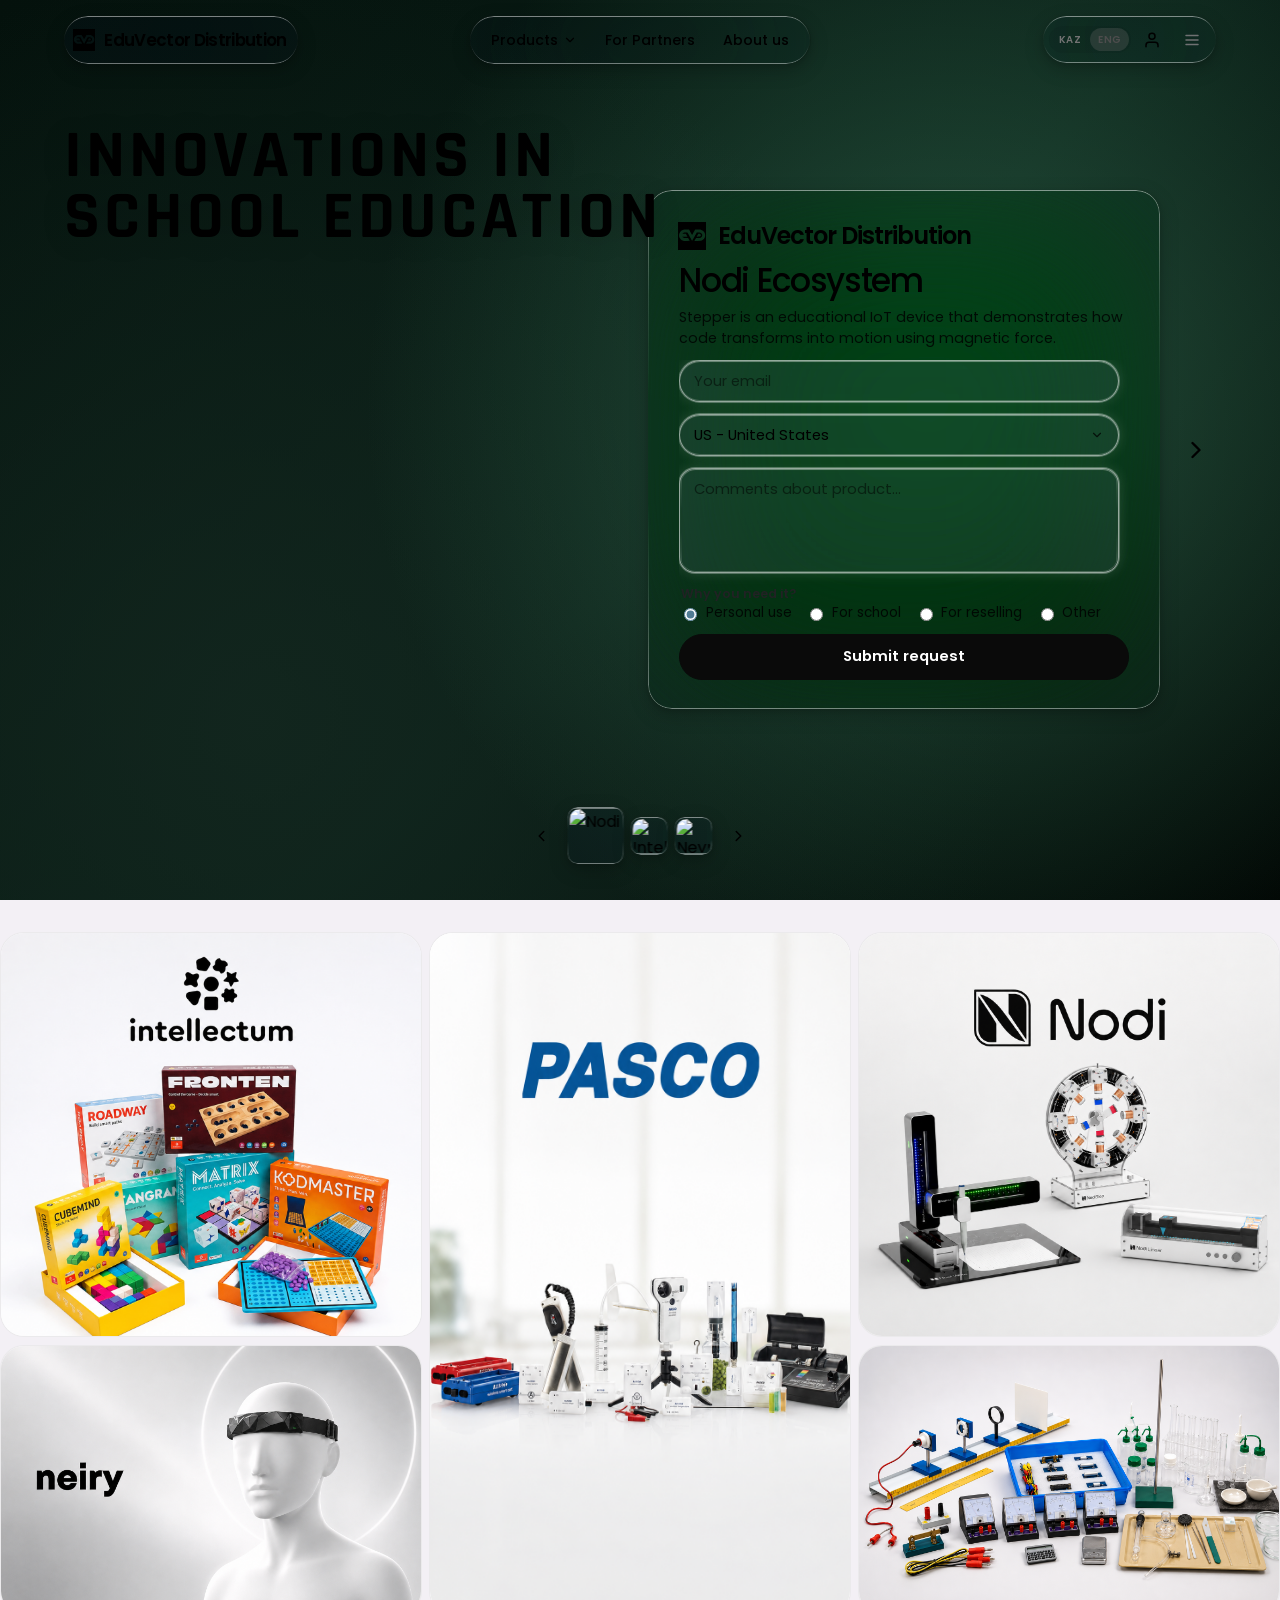
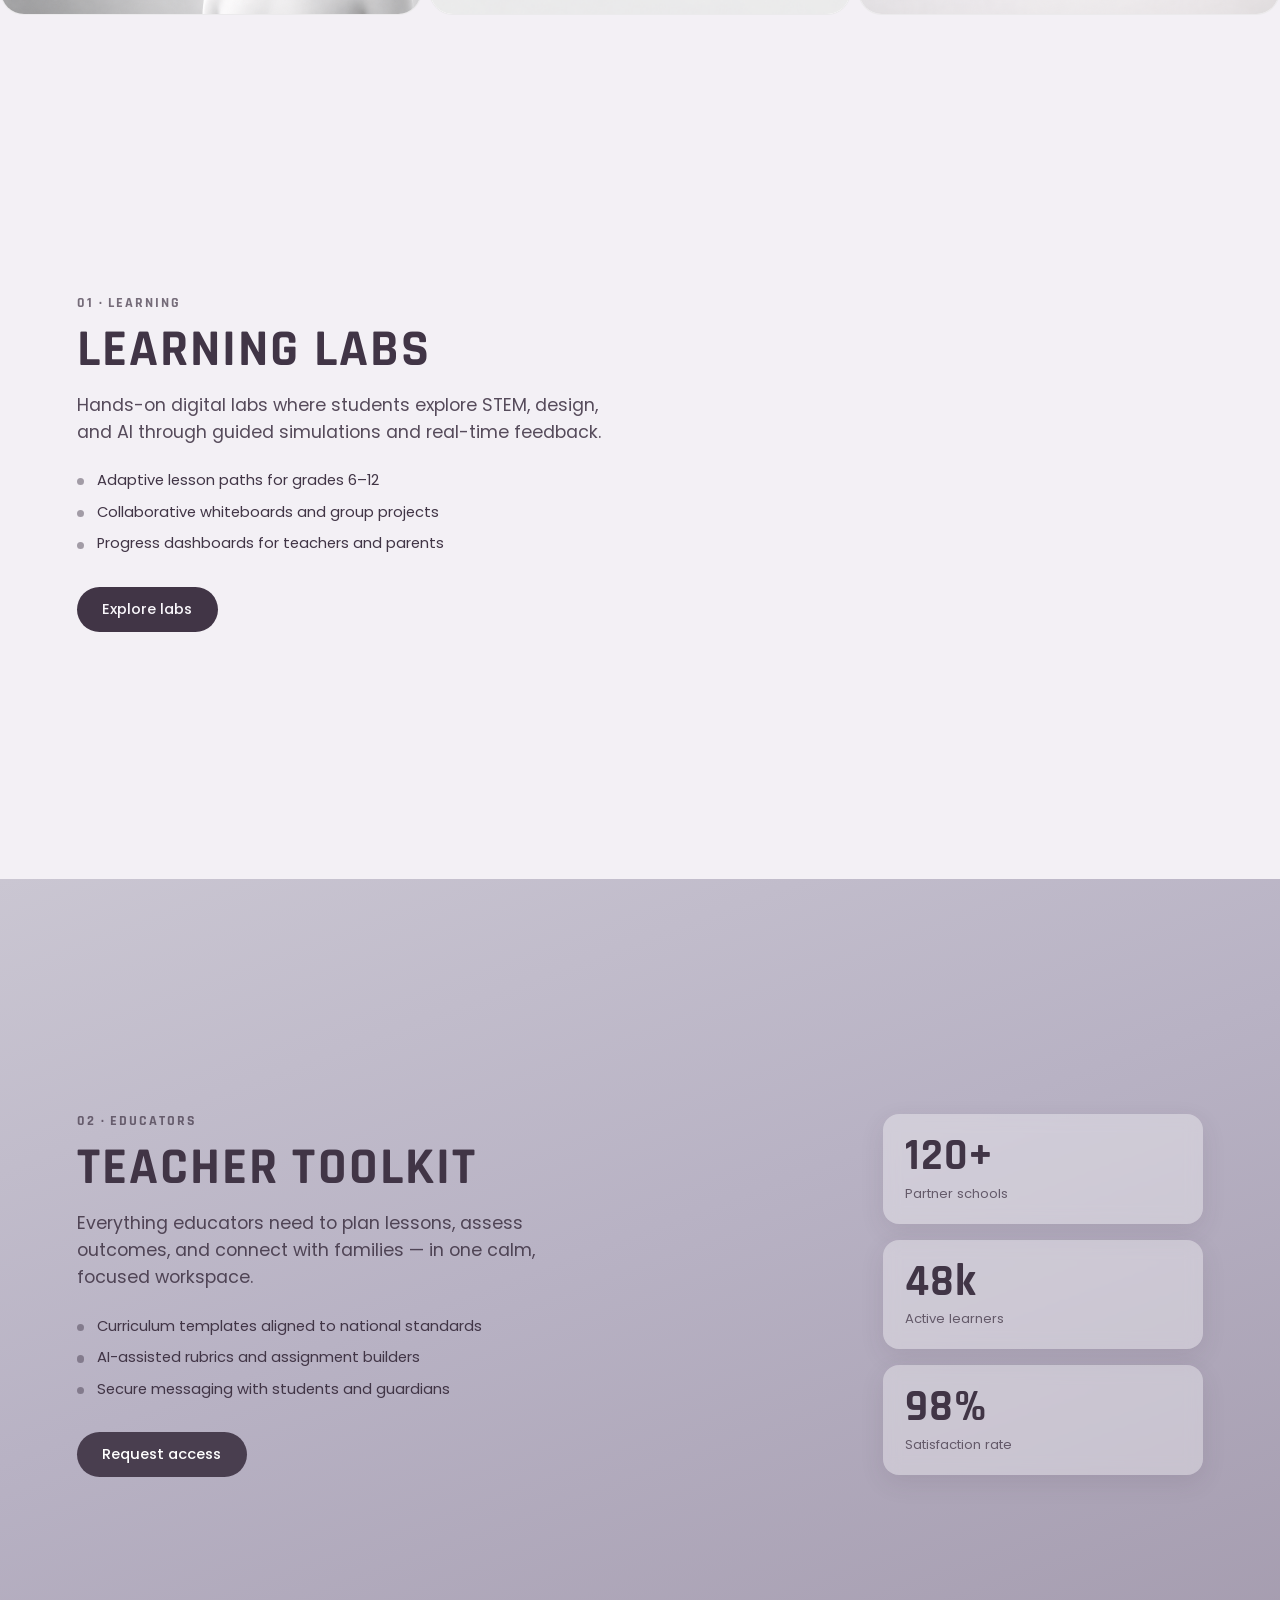
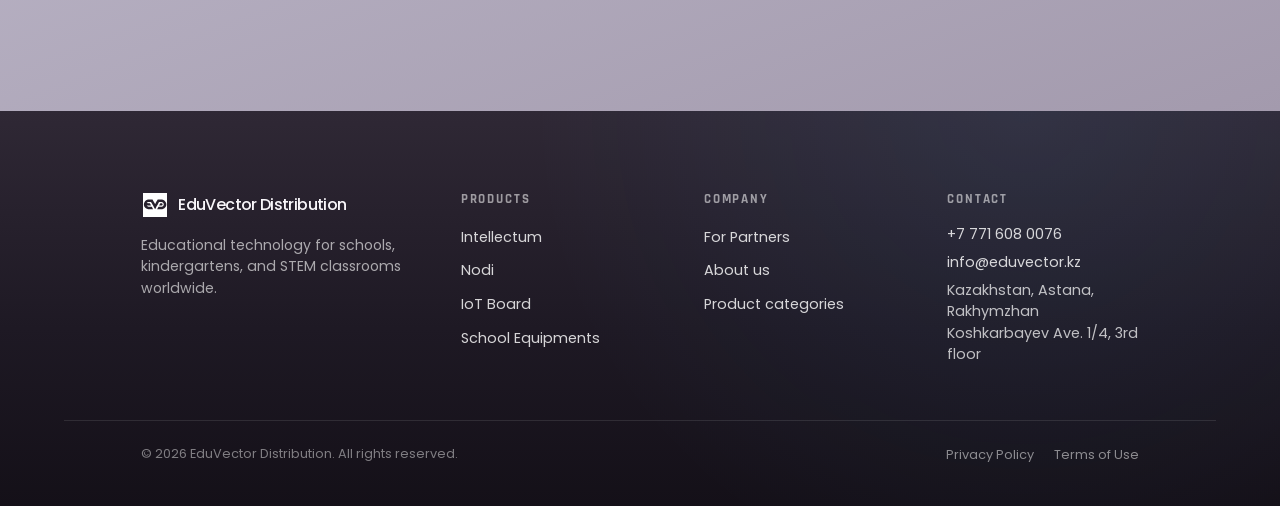
==== index.html @ 9e6fa146 "Enhance EduVector site with footer and favicon updates, replace SVG logos with images, and update vi" ====
﻿<!DOCTYPE html>
<html lang="en">
  <head>
    <meta charset="UTF-8" />
    <meta name="viewport" content="width=device-width, initial-scale=1.0" />
    <title>IntellectumUS</title>
    <link rel="icon" href="assets/icon/eduvector_favicon.svg" type="image/svg+xml" />
    <link rel="preconnect" href="https://fonts.googleapis.com" />
    <link rel="preconnect" href="https://fonts.gstatic.com" crossorigin />
    <link
      href="https://fonts.googleapis.com/css2?family=Poppins:ital,wght@0,400;0,500;0,600;1,500&family=Rajdhani:wght@600;700&family=Source+Serif+4:ital,wght@1,400;1,500&display=swap"
      rel="stylesheet"
    />
    <link rel="stylesheet" href="styles.css" />
  </head>
  <body class="bloom-page">
    <div class="site-chrome" data-nav-merge="auto">
      <a class="site-brand liquid-glass brand" href="index.html" aria-label="EduVector — Home">
        <span class="brand-mark" aria-hidden="true">
          <img src="assets/icon/eduvector.svg" alt="" />
        </span>
        <span class="brand-text">EduVector Distribution</span>
      </a>
      <nav class="site-nav liquid-glass" aria-label="Site">
        <ul class="site-nav__list">
          <li class="site-nav__item site-nav__item--has-menu">
            <button
              class="site-nav__link site-nav__toggle"
              type="button"
              aria-expanded="false"
              aria-haspopup="true"
              data-scroll-to="bento-showcase"
            >
              <span data-i18n="nav.products">Products</span>
              <svg class="site-nav__caret" viewBox="0 0 24 24" fill="none" stroke="currentColor" stroke-width="2" stroke-linecap="round" stroke-linejoin="round" aria-hidden="true">
                <polyline points="6 9 12 15 18 9" />
              </svg>
            </button>
            <ul class="site-nav__dropdown liquid-glass">
              <li><a href="#" data-i18n="nav.intellectum">Intellectum</a></li>
              <li><a href="#" data-i18n="nav.nodi">Nodi</a></li>
              <li><a href="#" data-i18n="nav.iot">IoT Board</a></li>
              <li><a href="#" data-i18n="nav.equipment">School Equipments</a></li>
            </ul>
          </li>
          <li><a class="site-nav__link" href="partners.html" data-i18n="nav.partners">For Partners</a></li>
          <li><a class="site-nav__link" href="about.html" data-i18n="nav.about">About us</a></li>
        </ul>
      </nav>
    </div>

    <div class="hero-stage">
      <div class="bg-fallback" aria-hidden="true"></div>
      <video
        class="bg-video is-active"
        autoplay
        muted
        playsinline
        preload="auto"
        disablepictureinpicture
        disableremoteplayback
        controlslist="nodownload nofullscreen noremoteplayback"
        src="assets/video/nodi-in.mp4"
        aria-hidden="true"
      ></video>
      <video
        class="bg-video"
        muted
        playsinline
        preload="auto"
        disablepictureinpicture
        disableremoteplayback
        controlslist="nodownload nofullscreen noremoteplayback"
        aria-hidden="true"
      ></video>
      <canvas class="bg-canvas" aria-hidden="true"></canvas>
      <div class="hero-stage__overlay" aria-hidden="true"></div>

      <div class="site-actions liquid-glass">
        <div class="site-lang" role="group" data-i18n-aria-label="lang.group" aria-label="Language">
          <button type="button" class="site-lang__btn" data-lang="kaz" aria-pressed="false">KAZ</button>
          <button type="button" class="site-lang__btn" data-lang="eng" aria-pressed="false">ENG</button>
        </div>
        <a class="site-actions__btn" href="#" aria-label="Account">
          <svg viewBox="0 0 24 24" fill="none" stroke="currentColor" stroke-width="2" stroke-linecap="round" stroke-linejoin="round" aria-hidden="true">
            <path d="M20 21v-2a4 4 0 0 0-4-4H8a4 4 0 0 0-4 4v2" />
            <circle cx="12" cy="7" r="4" />
          </svg>
        </a>
        <div class="nav-menu-wrap">
          <button
            class="site-actions__btn menu-pill"
            type="button"
            aria-expanded="false"
            aria-controls="nav-menu"
            aria-label="Menu"
          >
            <svg viewBox="0 0 24 24" fill="none" stroke="currentColor" stroke-width="2" stroke-linecap="round" stroke-linejoin="round" aria-hidden="true">
              <line x1="4" x2="20" y1="6" y2="6" />
              <line x1="4" x2="20" y1="12" y2="12" />
              <line x1="4" x2="20" y1="18" y2="18" />
            </svg>
          </button>
          <div class="nav-menu liquid-glass" id="nav-menu" hidden>
            <button class="cta liquid-glass-strong nav-menu__cta" type="button">
              <span data-i18n="menu.explore">Explore Now</span>
              <span class="dl-circle" aria-hidden="true">
                <svg viewBox="0 0 24 24" fill="none" stroke="currentColor" stroke-width="2" stroke-linecap="round" stroke-linejoin="round" aria-hidden="true">
                  <path d="M21 15v4a2 2 0 0 1-2 2H5a2 2 0 0 1-2-2v-4" />
                  <polyline points="7 10 12 15 17 10" />
                  <line x1="12" x2="12" y1="15" y2="3" />
                </svg>
              </span>
            </button>
            <div class="nav-menu__tuner" role="group" aria-label="Настройки панели в меню">
              <div class="glass-tuner__control">
                <label class="glass-tuner__label" for="settings-preset">Набор параметров</label>
                <select class="glass-tuner__select" id="settings-preset" aria-label="Набор параметров"></select>
              </div>
              <div class="glass-tuner__control">
                <label class="glass-tuner__label" for="left-glass-blur">Размытие стекла</label>
                <div class="glass-tuner__row">
                  <input
                    class="glass-tuner__range"
                    type="range"
                    id="left-glass-blur"
                    min="0"
                    max="50"
                    step="1"
                    value="50"
                  />
                  <output class="glass-tuner__value" id="left-glass-blur-value" for="left-glass-blur">50 px</output>
                </div>
              </div>
              <div class="glass-tuner__control">
                <label class="glass-tuner__label" for="left-glass-shadow">Тень панели</label>
                <div class="glass-tuner__row">
                  <input
                    class="glass-tuner__range"
                    type="range"
                    id="left-glass-shadow"
                    min="0"
                    max="60"
                    step="1"
                    value="15"
                  />
                  <output class="glass-tuner__value" id="left-glass-shadow-value" for="left-glass-shadow">15</output>
                </div>
              </div>
            </div>
            <div class="glass-tuner liquid-glass" role="group" aria-label="Настройка левой панели">
              <div class="glass-tuner__control">
                <label class="glass-tuner__label" for="video-overlay-strength">Затемнение видео</label>
                <div class="glass-tuner__row">
                  <input
                    class="glass-tuner__range"
                    type="range"
                    id="video-overlay-strength"
                    min="0"
                    max="100"
                    step="1"
                    value="0"
                  />
                  <output class="glass-tuner__value" id="video-overlay-strength-value" for="video-overlay-strength">0%</output>
                </div>
              </div>
              <div class="glass-tuner__control">
                <label class="glass-tuner__label" for="panel-dim-strength">Затемнение блока</label>
                <div class="glass-tuner__row">
                  <input
                    class="glass-tuner__range"
                    type="range"
                    id="panel-dim-strength"
                    min="0"
                    max="100"
                    step="1"
                    value="10"
                  />
                  <output class="glass-tuner__value" id="panel-dim-strength-value" for="panel-dim-strength">10%</output>
                </div>
              </div>
              <div class="glass-tuner__control">
                <label class="glass-tuner__label" for="lead-field-opacity">Прозрачность полей</label>
                <div class="glass-tuner__row">
                  <input
                    class="glass-tuner__range"
                    type="range"
                    id="lead-field-opacity"
                    min="0"
                    max="100"
                    step="1"
                    value="64"
                  />
                  <output class="glass-tuner__value" id="lead-field-opacity-value" for="lead-field-opacity">64%</output>
                </div>
              </div>
              <div class="glass-tuner__control">
                <label class="glass-tuner__label" for="panel-tint-color">Цвет блока</label>
                <div class="glass-tuner__row">
                  <input
                    class="glass-tuner__color-input"
                    type="color"
                    id="panel-tint-color"
                    value="#1a264c"
                  />
                  <input
                    class="glass-tuner__hex"
                    type="text"
                    id="panel-tint-color-hex"
                    value="#1a264c"
                    maxlength="7"
                    spellcheck="false"
                    aria-label="HEX-код цвета блока"
                  />
                </div>
              </div>
              <div class="glass-tuner__control">
                <label class="glass-tuner__label" for="panel-text-color">Цвет текста блока</label>
                <div class="glass-tuner__row">
                  <input
                    class="glass-tuner__color-input"
                    type="color"
                    id="panel-text-color"
                    value="#000000"
                  />
                  <input
                    class="glass-tuner__hex"
                    type="text"
                    id="panel-text-color-hex"
                    value="#000000"
                    maxlength="7"
                    spellcheck="false"
                    aria-label="HEX-код цвета текста блока"
                  />
                </div>
              </div>
              <div class="glass-tuner__control">
                <label class="glass-tuner__label" for="hero-text-color">Цвет Hero-заголовка</label>
                <div class="glass-tuner__row">
                  <input
                    class="glass-tuner__color-input"
                    type="color"
                    id="hero-text-color"
                    value="#000000"
                  />
                  <input
                    class="glass-tuner__hex"
                    type="text"
                    id="hero-text-color-hex"
                    value="#000000"
                    maxlength="7"
                    spellcheck="false"
                    aria-label="HEX-код цвета Hero-заголовка"
                  />
                </div>
              </div>
              <button class="glass-tuner__save" type="button" id="save-left-glass-default">Сохранить в набор</button>
            </div>
          </div>
        </div>
      </div>

      <div class="split">
      <h1 class="split-headline" id="site-hero-headline">
        <span class="split-headline__line" data-i18n="hero.nodi.1">Innovations in</span>
        <span class="split-headline__line" data-i18n="hero.nodi.2">School Education</span>
      </h1>
      <h1
        class="split-headline split-headline--mirror"
        id="site-hero-headline-mirror"
        aria-hidden="true"
      >
        <span class="split-headline__line" data-i18n="hero.intellectum.1">Develop your personal</span>
        <span class="split-headline__line" data-i18n="hero.intellectum.2">intelligence</span>
      </h1>
      <div class="left-content-group">
      <div class="left-content liquid-glass">
          <header class="top-nav">
            <a class="brand" href="index.html">
              <span class="brand-mark" aria-hidden="true">
                <img src="assets/icon/eduvector.svg" alt="" />
              </span>
              <span class="brand-text">EduVector  Distribution</span>
            </a>
          </header>

          <section class="lead-form" aria-labelledby="lead-form-title">
            <h1 id="lead-form-title" class="lead-form__title" data-i18n="form.nodi.title">Nodi Ecosystem</h1>
            <p class="lead-form__lead" data-i18n="form.nodi.lead">
              Stepper is an educational IoT device that demonstrates how code transforms into motion using
              magnetic force.
            </p>
            <form id="lead-form-body" class="lead-form__body" action="#" method="post">
              <label class="lead-form__field">
                <span class="lead-form__control liquid-glass">
                  <input
                    type="email"
                    name="email"
                    placeholder="Your email"
                    autocomplete="email"
                    aria-label="Email"
                    data-i18n-placeholder="form.email"
                    data-i18n-aria-label="form.email"
                  />
                </span>
              </label>
              <div class="lead-form__field lead-form__field--select">
                <label class="lead-form__select-label">
                  <span class="lead-form__control liquid-glass">
                    <span class="lead-form__select" data-lead-select>
                      <button
                        type="button"
                        class="lead-form__select-trigger"
                        aria-haspopup="listbox"
                        aria-expanded="false"
                        aria-controls="lead-location-listbox"
                        id="lead-location-trigger"
                      >
                        <span class="lead-form__select-value">US - United States</span>
                        <svg
                          class="lead-form__select-caret"
                          viewBox="0 0 24 24"
                          fill="none"
                          stroke="currentColor"
                          stroke-width="2"
                          stroke-linecap="round"
                          stroke-linejoin="round"
                          aria-hidden="true"
                        >
                          <polyline points="6 9 12 15 18 9" />
                        </svg>
                      </button>
                      <select class="lead-form__select-native" name="location" aria-label="Location" tabindex="-1"></select>
                    </span>
                  </span>
                </label>
              </div>
              <label class="lead-form__field">
                <span class="lead-form__control lead-form__control--area liquid-glass">
                  <textarea
                    name="comment"
                    rows="4"
                    placeholder="Comments about product..."
                    aria-label="Comment"
                    data-i18n-placeholder="form.comment"
                    data-i18n-aria-label="form.comment"
                  ></textarea>
                </span>
              </label>
              <fieldset class="lead-form__reason">
                <legend data-i18n="form.reasonLegend">Why you need it?</legend>
                <label><input type="radio" name="reason" value="personal" checked /> <span data-i18n="form.reasonPersonal">Personal use</span></label>
                <label><input type="radio" name="reason" value="school" /> <span data-i18n="form.reasonSchool">For school</span></label>
                <label><input type="radio" name="reason" value="reselling" /> <span data-i18n="form.reasonReselling">For reselling</span></label>
                <label><input type="radio" name="reason" value="other" /> <span data-i18n="form.reasonOther">Other</span></label>
              </fieldset>
            </form>
          </section>
          <div class="lead-form__actions">
            <button class="lead-form__submit" type="submit" form="lead-form-body" data-i18n="form.submit">Submit request</button>
          </div>

      </div>
      <button class="hero-panel-arrow" type="button" data-dir="1" data-i18n-aria-label="gallery.next" aria-label="Next product">
        <svg viewBox="0 0 24 24" fill="none" stroke="currentColor" stroke-width="2" stroke-linecap="round" stroke-linejoin="round" aria-hidden="true">
          <polyline points="9 18 15 12 9 6" />
        </svg>
      </button>
      </div>
      </div>

      <div class="product-gallery" data-i18n-aria-label="gallery.products" aria-label="Products">
        <button class="product-gallery__arrow" type="button" data-dir="-1" data-i18n-aria-label="gallery.prev" aria-label="Previous product">
          <svg viewBox="0 0 24 24" fill="none" stroke="currentColor" stroke-width="2" stroke-linecap="round" stroke-linejoin="round" aria-hidden="true">
            <polyline points="15 18 9 12 15 6" />
          </svg>
        </button>
        <ul class="product-gallery__track">
          <li class="product-gallery__card liquid-glass is-active">
            <img class="product-gallery__img" src="assets/nodi.png" alt="Nodi" />
          </li>
          <li class="product-gallery__card liquid-glass">
            <img class="product-gallery__img" src="assets/intellectum.png" alt="Intellectum" />
          </li>
          <li class="product-gallery__card liquid-glass">
            <img class="product-gallery__img" src="assets/neyri.png" alt="Neyri" />
          </li>
        </ul>
        <button class="product-gallery__arrow" type="button" data-dir="1" data-i18n-aria-label="gallery.next" aria-label="Next product">
          <svg viewBox="0 0 24 24" fill="none" stroke="currentColor" stroke-width="2" stroke-linecap="round" stroke-linejoin="round" aria-hidden="true">
            <polyline points="9 18 15 12 9 6" />
          </svg>
        </button>
      </div>
    </div>

    <section id="bento-showcase" class="bento-showcase" aria-label="Featured highlights">
      <div class="bento-showcase__grid">
        <a class="bento-showcase__cell bento-showcase__cell--a" href="#" data-i18n-aria-label="categories.cta" aria-label="Learn More">
          <img
            class="bento-showcase__img"
            src="assets/intellectum_25-24.png"
            alt="Intellectum"
            data-i18n-alt="categories.intellectum.title"
          />
        </a>
        <a class="bento-showcase__cell bento-showcase__cell--b" href="#">
          <img
            class="bento-showcase__img"
            src="assets/neyri_25-16.png"
            alt="Neyri"
          />
        </a>
        <a class="bento-showcase__cell bento-showcase__cell--c" href="#" data-i18n-aria-label="categories.cta" aria-label="Learn More">
          <img
            class="bento-showcase__img"
            src="assets/nodi_25-24.png"
            alt="Nodi Ecosystem"
            data-i18n-alt="categories.nodi.title"
          />
        </a>
        <a class="bento-showcase__cell bento-showcase__cell--d" href="#">
          <img
            class="bento-showcase__img"
            src="assets/labo_25-16.png"
            alt="School Equipments"
            data-i18n-alt="nav.equipment"
          />
        </a>
        <a class="bento-showcase__cell bento-showcase__cell--e" href="#">
          <div class="bento-showcase__media">
            <img
              class="bento-showcase__img"
              src="assets/pasco_5-8.png"
              alt="Pasco"
              data-i18n-alt="categories.pasco.title"
            />
          </div>
        </a>
      </div>
    </section>

    <section id="learning-labs" class="land-section land-section--mist" aria-labelledby="learning-labs-title">
      <div class="land-section__inner">
        <p class="land-section__eyebrow" data-i18n="land.learning.eyebrow">01 · Learning</p>
        <h2 class="land-section__title" id="learning-labs-title" data-i18n="land.learning.title">Learning Labs</h2>
        <p class="land-section__lead" data-i18n="land.learning.lead">
          Hands-on digital labs where students explore STEM, design, and AI through guided simulations
          and real-time feedback.
        </p>
        <ul class="land-section__list">
          <li data-i18n="land.learning.item1">Adaptive lesson paths for grades 6–12</li>
          <li data-i18n="land.learning.item2">Collaborative whiteboards and group projects</li>
          <li data-i18n="land.learning.item3">Progress dashboards for teachers and parents</li>
        </ul>
        <a class="land-section__cta" href="#teacher-toolkit" data-i18n="land.learning.cta">Explore labs</a>
      </div>
      <div class="land-section__visual land-section__visual--grid" aria-hidden="true">
        <span></span><span></span><span></span><span></span>
      </div>
    </section>

    <section id="teacher-toolkit" class="land-section land-section--lavender" aria-labelledby="teacher-toolkit-title">
      <div class="land-section__inner">
        <p class="land-section__eyebrow" data-i18n="land.teacher.eyebrow">02 · Educators</p>
        <h2 class="land-section__title" id="teacher-toolkit-title" data-i18n="land.teacher.title">Teacher Toolkit</h2>
        <p class="land-section__lead" data-i18n="land.teacher.lead">
          Everything educators need to plan lessons, assess outcomes, and connect with families — in one
          calm, focused workspace.
        </p>
        <ul class="land-section__list">
          <li data-i18n="land.teacher.item1">Curriculum templates aligned to national standards</li>
          <li data-i18n="land.teacher.item2">AI-assisted rubrics and assignment builders</li>
          <li data-i18n="land.teacher.item3">Secure messaging with students and guardians</li>
        </ul>
        <button class="land-section__cta land-section__cta--dark" type="button" data-i18n="land.teacher.cta">Request access</button>
      </div>
      <div class="land-section__stats">
        <div class="land-stat">
          <span class="land-stat__value">120+</span>
          <span class="land-stat__label" data-i18n="land.teacher.stat1">Partner schools</span>
        </div>
        <div class="land-stat">
          <span class="land-stat__value">48k</span>
          <span class="land-stat__label" data-i18n="land.teacher.stat2">Active learners</span>
        </div>
        <div class="land-stat">
          <span class="land-stat__value">98%</span>
          <span class="land-stat__label" data-i18n="land.teacher.stat3">Satisfaction rate</span>
        </div>
      </div>
    </section>

    <footer class="site-footer" aria-labelledby="site-footer-title">
      <div class="site-footer__inner">
        <div class="site-footer__brand">
          <a class="site-footer__logo brand" href="index.html" aria-label="EduVector — Home">
            <span class="brand-mark" aria-hidden="true">
              <img src="assets/icon/eduvector.svg" alt="" />
            </span>
            <span class="brand-text">EduVector Distribution</span>
          </a>
          <p class="site-footer__tagline" data-i18n="footer.tagline">
            Educational technology for schools, kindergartens, and STEM classrooms worldwide.
          </p>
        </div>
        <nav class="site-footer__nav" aria-label="Footer products">
          <h2 class="site-footer__heading" id="site-footer-title" data-i18n="footer.products">Products</h2>
          <ul class="site-footer__list">
            <li><a href="#" data-i18n="nav.intellectum">Intellectum</a></li>
            <li><a href="#" data-i18n="nav.nodi">Nodi</a></li>
            <li><a href="#" data-i18n="nav.iot">IoT Board</a></li>
            <li><a href="#" data-i18n="nav.equipment">School Equipments</a></li>
          </ul>
        </nav>
        <nav class="site-footer__nav" aria-label="Footer company">
          <h2 class="site-footer__heading" data-i18n="footer.company">Company</h2>
          <ul class="site-footer__list">
            <li><a href="partners.html" data-i18n="nav.partners">For Partners</a></li>
            <li><a href="about.html" data-i18n="nav.about">About us</a></li>
            <li><a href="#bento-showcase" data-i18n="footer.categories">Product categories</a></li>
          </ul>
        </nav>
        <div class="site-footer__contact">
          <h2 class="site-footer__heading" data-i18n="footer.contact">Contact</h2>
          <p class="site-footer__contact-line">
            <a href="tel:+77716080076">+7 771 608 0076</a>
          </p>
          <p class="site-footer__contact-line">
            <a href="mailto:info@eduvector.kz">info@eduvector.kz</a>
          </p>
          <p class="site-footer__contact-line" data-i18n="footer.location">
            Kazakhstan, Astana, Rakhymzhan Koshkarbayev Ave. 1/4, 3rd floor
          </p>
        </div>
      </div>
      <div class="site-footer__bar">
        <p class="site-footer__copyright" data-i18n="footer.copyright">
          © 2026 EduVector Distribution. All rights reserved.
        </p>
        <ul class="site-footer__legal">
          <li><a href="#" data-i18n="footer.privacy">Privacy Policy</a></li>
          <li><a href="#" data-i18n="footer.terms">Terms of Use</a></li>
        </ul>
      </div>
    </footer>

    <div class="lead-form__select-menu" id="lead-location-menu" hidden>
      <input
        type="search"
        class="lead-form__select-search"
        placeholder="Search country..."
        autocomplete="off"
        aria-label="Search country"
        data-i18n-placeholder="search.country"
        data-i18n-aria-label="search.country"
        tabindex="-1"
      />
      <ul
        class="lead-form__select-list"
        id="lead-location-listbox"
        role="listbox"
        aria-labelledby="lead-location-trigger"
      ></ul>
      <p class="lead-form__select-empty" hidden data-i18n="search.empty">No countries found</p>
    </div>

    <script src="js/countries.js"></script>
    <script src="js/i18n.js"></script>
    <script src="js/app.js"></script>
  </body>
</html>
---- styles.css ----
.bloom-page {
  --panel-edge-gap: clamp(2rem, 5vw, 4.5rem);
  --video-overlay-strength: 0;
  --bloom-ink: #413546;
  --bloom-surface: #cac6d2;
  --bloom-mist: #f3f0f5;
  --radius: 1rem;
  --text-100: #ffffff;
  --text-80: rgba(255, 255, 255, 0.8);
  --text-60: rgba(255, 255, 255, 0.6);
  --text-50: rgba(255, 255, 255, 0.5);
  --bloom-accent: #5eb8ff;
  --bloom-scrollbar-size: 6px;
  --bloom-scrollbar-track: rgba(255, 255, 255, 0.08);
  --bloom-scrollbar-thumb: rgba(255, 255, 255, 0.24);
  --bloom-scrollbar-thumb-hover: color-mix(in srgb, var(--bloom-accent) 55%, white);
  --bloom-scrollbar-thumb-active: color-mix(in srgb, var(--bloom-accent) 72%, white);

  margin: 0;
  min-height: 100vh;
  scroll-behavior: smooth;
  font-family: "Poppins", ui-sans-serif, system-ui, -apple-system, "Segoe UI", sans-serif;
  font-weight: 400;
  color: var(--text-100);
  background: #000;
  overflow-x: hidden;
}

.bloom-page *,
.bloom-page *::before,
.bloom-page *::after {
  box-sizing: border-box;
}

.hero-stage {
  position: relative;
  min-height: 100dvh;
  isolation: isolate;
}

.hero-stage .bg-fallback {
  position: absolute;
  inset: 0;
  z-index: 0;
  background:
    radial-gradient(circle at 75% 45%, rgba(58, 122, 90, 0.55), transparent 55%),
    radial-gradient(circle at 20% 80%, rgba(20, 40, 32, 0.8), transparent 60%),
    linear-gradient(135deg, #04110c 0%, #0a1f17 55%, #020805 100%);
}

/* Videos are kept off-screen and tiny so browsers (e.g. Yandex) do not
   treat them as a real player and never show a floating/PiP control.
   Their frames are painted onto .bg-canvas instead. */
.hero-stage .bg-video {
  position: absolute;
  top: 0;
  left: 0;
  width: 1px;
  height: 1px;
  opacity: 0;
  pointer-events: none;
  z-index: -1;
}

.hero-stage .bg-canvas {
  position: absolute;
  inset: 0;
  width: 100%;
  height: 100%;
  z-index: 1;
  pointer-events: none;
}

.hero-stage__overlay {
  position: absolute;
  inset: 0;
  z-index: 3;
  pointer-events: none;
  background: linear-gradient(
    180deg,
    rgba(4, 17, 12, calc(0.35 * var(--video-overlay-strength) / 100)) 0%,
    rgba(4, 17, 12, calc(0.12 * var(--video-overlay-strength) / 100)) 45%,
    rgba(4, 17, 12, calc(0.42 * var(--video-overlay-strength) / 100)) 100%
  );
}

/* ---------- Liquid glass tiers ---------- */
.liquid-glass {
  background: rgba(255, 255, 255, 0.01);
  background-blend-mode: luminosity;
  backdrop-filter: blur(4px);
  -webkit-backdrop-filter: blur(4px);
  border: none;
  box-shadow: inset 0 1px 1px rgba(255, 255, 255, 0.1);
  position: relative;
  overflow: hidden;
}

.liquid-glass::before {
  content: "";
  position: absolute;
  inset: 0;
  border-radius: inherit;
  padding: 1.4px;
  pointer-events: none;
  background: linear-gradient(
    180deg,
    rgba(255, 255, 255, 0.45) 0%,
    rgba(255, 255, 255, 0.15) 20%,
    transparent 40%,
    transparent 60%,
    rgba(255, 255, 255, 0.15) 80%,
    rgba(255, 255, 255, 0.45) 100%
  );
  -webkit-mask: linear-gradient(#000 0 0) content-box, linear-gradient(#000 0 0);
  mask: linear-gradient(#000 0 0) content-box, linear-gradient(#000 0 0);
  -webkit-mask-composite: xor;
  mask-composite: exclude;
}

.liquid-glass-strong {
  background: rgba(255, 255, 255, 0.01);
  background-blend-mode: luminosity;
  backdrop-filter: blur(50px);
  -webkit-backdrop-filter: blur(50px);
  border: none;
  box-shadow: 4px 4px 4px rgba(0, 0, 0, 0.05), inset 0 1px 1px rgba(255, 255, 255, 0.15);
  position: relative;
  overflow: hidden;
}

.liquid-glass-strong::before {
  content: "";
  position: absolute;
  inset: 0;
  border-radius: inherit;
  padding: 1.4px;
  pointer-events: none;
  background: linear-gradient(
    180deg,
    rgba(255, 255, 255, 0.5) 0%,
    rgba(255, 255, 255, 0.2) 20%,
    transparent 40%,
    transparent 60%,
    rgba(255, 255, 255, 0.2) 80%,
    rgba(255, 255, 255, 0.5) 100%
  );
  -webkit-mask: linear-gradient(#000 0 0) content-box, linear-gradient(#000 0 0);
  mask: linear-gradient(#000 0 0) content-box, linear-gradient(#000 0 0);
  -webkit-mask-composite: xor;
  mask-composite: exclude;
}

/* ---------- Layout ---------- */
.split {
  position: relative;
  z-index: 10;
  min-height: 100dvh;
  padding-block: var(--panel-edge-gap);
  box-sizing: border-box;
  display: flex;
  justify-content: flex-end;
  align-items: stretch;
  overflow: hidden;
}

.hero-stage.is-intellectum .split {
  justify-content: flex-start;
}

/* Hero: Rajdhani — бесплатная альтернатива Industry / cyberpunk display (как на референсе) */
.split-headline {
  position: absolute;
  left: var(--panel-edge-gap);
  top: clamp(4.5rem, 14vh, 8rem);
  width: min(calc(55% - var(--panel-edge-gap) * 2), 44rem);
  margin: 0;
  padding: 0;
  font-family: "Rajdhani", "Segoe UI", ui-sans-serif, sans-serif;
  font-size: clamp(2.25rem, 5.2vw, 4.25rem);
  font-weight: 700;
  line-height: 0.92;
  letter-spacing: 0.06em;
  text-transform: uppercase;
  color: var(--hero-text-color, #000000);
  text-wrap: balance;
  user-select: text;
  cursor: text;
  pointer-events: auto;
  z-index: 12;
  text-shadow: 0 2px 28px color-mix(in srgb, var(--hero-text-color, #000000) 15%, transparent);
  transition:
    transform 1s cubic-bezier(0.22, 1, 0.36, 1),
    opacity 0.75s ease;
  will-change: transform, opacity;
}

.hero-stage.is-intellectum .split-headline:not(.split-headline--mirror) {
  transform: translateX(calc(-100% - 5rem));
  opacity: 0;
  pointer-events: none;
}

.split-headline--mirror {
  left: auto;
  right: var(--panel-edge-gap);
  width: min(calc(58vw - var(--panel-edge-gap)), 62rem);
  text-align: right;
  transform: translateX(calc(100% + 5rem));
  opacity: 0;
  pointer-events: none;
}

.hero-stage.is-intellectum .split-headline--mirror {
  transform: translateX(0);
  opacity: 1;
  pointer-events: auto;
}

.split-headline__line {
  display: block;
}

@media (min-width: 721px) {
  .split-headline {
    text-wrap: wrap;
  }

  .split-headline__line {
    white-space: nowrap;
  }
}

.left-content-group {
  --panel-text-color: #413546;
  flex: 0 0 auto;
  display: flex;
  align-items: center;
  gap: clamp(0.5rem, 1.5vw, 1rem);
  align-self: center;
  margin-right: var(--panel-edge-gap);
  margin-left: 0;
  will-change: transform;
}

.hero-stage.is-intellectum .left-content-group {
  flex-direction: row-reverse;
  margin-right: 0;
  margin-left: var(--panel-edge-gap);
}

.left-content {
  --left-glass-blur: 50px;
  --left-glass-backdrop-filter: blur(90px) saturate(212%) contrast(129%);
  --left-glass-shadow: 15;
  --panel-tint-color: #1a264c;
  --panel-dim-strength: 10;
  --lead-field-opacity: 64;
  --panel-text-color: #000000;
  --text-100: var(--panel-text-color);
  --text-80: color-mix(in srgb, var(--panel-text-color) 80%, transparent);
  --text-60: color-mix(in srgb, var(--panel-text-color) 60%, transparent);
  --text-50: color-mix(in srgb, var(--panel-text-color) 50%, transparent);
  position: relative;
  z-index: 2;
  flex: 0 0 auto;
  width: min(42vw, 32rem);
  max-width: min(42vw, 32rem);
  min-width: 0;
  display: flex;
  flex-direction: column;
  height: fit-content;
  max-height: calc(100dvh - 2 * var(--panel-edge-gap));
  overflow: hidden;
  border-radius: 1.5rem;
  padding: clamp(0.85rem, 3cqw, 1.75rem);
  color: var(--text-100);
  container-type: inline-size;
  container-name: bloom-panel;
  --lead-inline-pad: 0.2rem;
  --bloom-scrollbar-track: color-mix(in srgb, var(--panel-text-color) 7%, transparent);
  --bloom-scrollbar-thumb: color-mix(
    in srgb,
    var(--panel-text-color) 32%,
    rgba(255, 255, 255, 0.52)
  );
  --bloom-scrollbar-thumb-hover: color-mix(
    in srgb,
    var(--bloom-accent) 48%,
    var(--panel-text-color) 52%
  );
  --bloom-scrollbar-thumb-active: color-mix(
    in srgb,
    var(--bloom-accent) 62%,
    var(--panel-text-color) 38%
  );
}

.left-content svg {
  color: inherit;
}

.hero-panel-arrow {
  flex-shrink: 0;
  display: inline-flex;
  align-items: center;
  justify-content: center;
  width: 2.5rem;
  height: 2.5rem;
  padding: 0;
  border: none;
  background: transparent;
  color: var(--panel-text-color, #343232);
  cursor: pointer;
  transition: opacity 0.2s ease;
}

.hero-panel-arrow svg {
  width: 28px;
  height: 28px;
  transition: transform 0.35s ease;
}

.hero-stage.is-intellectum .hero-panel-arrow svg {
  transform: scaleX(-1);
}

.hero-panel-arrow:hover {
  opacity: 0.65;
}

.left-content.liquid-glass {
  backdrop-filter: var(--left-glass-backdrop-filter);
  -webkit-backdrop-filter: var(--left-glass-backdrop-filter);
  background: color-mix(
    in srgb,
    var(--panel-tint-color) calc(var(--panel-dim-strength) / 100 * 52%),
    transparent
  );
  background-blend-mode: normal;
  box-shadow:
    0 calc(var(--left-glass-shadow) * 0.4px) calc(var(--left-glass-shadow) * 1.25px)
      rgba(0, 0, 0, calc(0.12 + var(--left-glass-shadow) * 0.006)),
    0 calc(var(--left-glass-shadow) * 0.12px) calc(var(--left-glass-shadow) * 0.45px)
      rgba(0, 0, 0, calc(0.08 + var(--left-glass-shadow) * 0.004)),
    inset 0 1px 1px rgba(255, 255, 255, 0.1);
}

.left-content.liquid-glass::after {
  content: "";
  position: absolute;
  inset: 0;
  border-radius: inherit;
  pointer-events: none;
  z-index: 0;
  background: color-mix(
    in srgb,
    var(--panel-tint-color) calc(var(--panel-dim-strength) / 100 * 22%),
    transparent
  );
}

.left-content.liquid-glass > * {
  position: relative;
  z-index: 1;
}

.left-content.liquid-glass > .top-nav {
  z-index: 20;
}

.glass-tuner {
  margin-top: auto;
  flex: 1 1 auto;
  min-height: 0;
  max-width: 100%;
  padding: 0.65rem 0.85rem;
  border-radius: 1rem;
  display: flex;
  flex-direction: column;
  gap: 0.45rem;
  overflow-y: auto;
}

.glass-tuner__control {
  min-width: 0;
}

.glass-tuner__label {
  display: block;
  margin-bottom: 0.3rem;
  font-size: clamp(0.62rem, 2.5cqw, 0.72rem);
  font-weight: 500;
  letter-spacing: 0.06em;
  text-transform: uppercase;
  color: var(--text-60);
  overflow-wrap: anywhere;
}

.glass-tuner__row {
  display: flex;
  align-items: center;
  gap: 0.65rem;
}

.glass-tuner__range {
  flex: 1;
  min-width: 0;
  height: 4px;
  appearance: none;
  -webkit-appearance: none;
  border-radius: 999px;
  background: rgba(255, 255, 255, 0.2);
  cursor: pointer;
}

.glass-tuner__range::-webkit-slider-thumb {
  width: 14px;
  height: 14px;
  appearance: none;
  -webkit-appearance: none;
  border: 0;
  border-radius: 50%;
  background: var(--text-100);
  box-shadow: 0 0 0 2px rgba(255, 255, 255, 0.25);
}

.glass-tuner__range::-moz-range-thumb {
  width: 14px;
  height: 14px;
  border: 0;
  border-radius: 50%;
  background: var(--text-100);
  box-shadow: 0 0 0 2px rgba(255, 255, 255, 0.25);
}

.glass-tuner__value {
  flex: 0 0 auto;
  min-width: 2.5rem;
  font-size: clamp(0.7rem, 2.8cqw, 0.8rem);
  font-variant-numeric: tabular-nums;
  color: var(--text-80);
  text-align: right;
}

.glass-tuner__save {
  align-self: flex-start;
  padding: 0.4rem 0.75rem;
  border: 0;
  border-radius: 999px;
  background: rgba(255, 255, 255, 0.12);
  color: var(--text-100);
  font-family: inherit;
  font-size: 0.72rem;
  font-weight: 500;
  letter-spacing: 0.04em;
  cursor: pointer;
  transition: background 0.2s ease, transform 0.2s ease;
}

.glass-tuner__save:hover {
  background: rgba(255, 255, 255, 0.2);
}

.glass-tuner__save.is-saved {
  background: rgba(120, 220, 160, 0.35);
}

.glass-tuner__select {
  width: 100%;
  padding: 0.45rem 0.55rem;
  border: 1px solid rgba(255, 255, 255, 0.2);
  border-radius: 0.5rem;
  background: rgba(0, 0, 0, 0.2);
  color: inherit;
  font-family: inherit;
  font-size: 0.8rem;
  cursor: pointer;
}

.glass-tuner__color-input {
  width: 2.5rem;
  height: 2.5rem;
  flex-shrink: 0;
  padding: 0;
  border: 0;
  border-radius: 0.5rem;
  background: transparent;
  cursor: pointer;
}

.glass-tuner__color-input::-webkit-color-swatch-wrapper {
  padding: 0;
}

.glass-tuner__color-input::-webkit-color-swatch {
  border: 1px solid rgba(255, 255, 255, 0.35);
  border-radius: 0.4rem;
}

.glass-tuner__hex {
  flex: 1;
  min-width: 0;
  padding: 0.4rem 0.55rem;
  border: 1px solid rgba(255, 255, 255, 0.2);
  border-radius: 0.5rem;
  background: rgba(0, 0, 0, 0.2);
  color: var(--text-100);
  font-family: inherit;
  font-size: 0.8rem;
  font-variant-numeric: tabular-nums;
  text-transform: uppercase;
}

.glass-tuner__hex:focus,
.glass-tuner__hex:focus-visible,
.glass-tuner__hex:active {
  outline: none;
  border-color: #ff8a2a;
  box-shadow: 0 0 0 2px rgba(255, 138, 42, 0.28);
}

/* ---------- Top nav ---------- */
.top-nav {
  display: flex;
  flex-wrap: wrap;
  align-items: center;
  justify-content: space-between;
  gap: 0.5rem;
  min-width: 0;
  isolation: isolate;
}

.brand {
  display: inline-flex;
  align-items: center;
  gap: 0.6rem;
  min-width: 0;
  text-decoration: none;
  color: var(--text-100);
}

.brand-mark {
  width: 32px;
  height: 32px;
  display: inline-flex;
  align-items: center;
  justify-content: center;
}

.brand-mark svg,
.brand-mark img {
  width: 28px;
  height: 28px;
  display: block;
}

.brand-text {
  font-size: clamp(1.1rem, 6cqw, 1.5rem);
  font-weight: 600;
  letter-spacing: -0.04em;
}

.menu-pill {
  display: inline-flex;
  align-items: center;
  gap: 0.5rem;
  flex-shrink: 0;
  padding: 0.5rem 0.85rem;
  border-radius: 999px;
  color: var(--text-100);
  font-size: clamp(0.8rem, 3.5cqw, 0.95rem);
  cursor: pointer;
  transition: transform 0.2s ease;
}

.menu-pill svg {
  width: 18px;
  height: 18px;
}

.nav-menu-wrap {
  position: relative;
  z-index: 1;
  flex-shrink: 0;
}

.nav-menu {
  position: absolute;
  top: calc(100% + 0.5rem);
  right: 0;
  z-index: 50;
  pointer-events: auto;
  display: flex;
  flex-direction: column;
  gap: 0.65rem;
  min-width: min(17.5rem, calc(100vw - 2rem));
  max-width: min(22rem, calc(100vw - 2rem));
  padding: 0.85rem;
  border-radius: 1rem;
  box-shadow: 0 12px 40px rgba(0, 0, 0, 0.35);
}

.nav-menu.liquid-glass {
  /* Stronger panel to separate from busy background */
  backdrop-filter: blur(34px) saturate(150%) contrast(112%);
  -webkit-backdrop-filter: blur(34px) saturate(150%) contrast(112%);
  background: rgba(30, 42, 74, 0.82);
  border: 1px solid rgba(214, 231, 255, 0.34);
  color: #eef5ff;
}

.nav-menu.liquid-glass::after {
  content: "";
  position: absolute;
  inset: 0;
  border-radius: inherit;
  pointer-events: none;
  z-index: 0;
  background: linear-gradient(
    180deg,
    rgba(255, 255, 255, 0.1) 0%,
    rgba(6, 12, 28, 0.34) 100%
  );
}

.nav-menu.liquid-glass > * {
  position: relative;
  z-index: 1;
}

.nav-menu[hidden] {
  display: none;
}

.nav-menu__cta {
  width: 100%;
  justify-content: center;
}

.nav-menu__tuner {
  display: flex;
  flex-direction: column;
  gap: 0.5rem;
  padding-top: 0.35rem;
  border-top: 1px solid rgba(255, 255, 255, 0.12);
}

.nav-menu .glass-tuner {
  margin-top: 0;
  flex: 0 0 auto;
  max-height: min(52dvh, 28rem);
  padding: 0.5rem 0 0;
  border-radius: 0;
  border-top: 1px solid rgba(255, 255, 255, 0.12);
  background: transparent;
  box-shadow: none;
}

.nav-menu .glass-tuner__label {
  color: rgba(231, 241, 255, 0.86);
}

.nav-menu .glass-tuner__value {
  color: rgba(238, 246, 255, 0.9);
}

.nav-menu .glass-tuner__select,
.nav-menu .glass-tuner__hex {
  background: rgba(8, 14, 34, 0.42);
  border-color: rgba(214, 231, 255, 0.28);
}

.nav-menu .glass-tuner::before {
  display: none;
}

/* ---------- Site scrollbars (panel + form overlays) ---------- */
.left-content .lead-form__body,
.left-content .glass-tuner,
.lead-form__select-menu .lead-form__select-list {
  overscroll-behavior: contain;
  -webkit-overflow-scrolling: touch;
  scrollbar-gutter: stable;
  scrollbar-width: thin;
  scrollbar-color: var(--bloom-scrollbar-thumb) var(--bloom-scrollbar-track);
}

.left-content .lead-form__body::-webkit-scrollbar,
.left-content .glass-tuner::-webkit-scrollbar,
.lead-form__select-menu .lead-form__select-list::-webkit-scrollbar {
  width: var(--bloom-scrollbar-size);
  height: var(--bloom-scrollbar-size);
}

.left-content .lead-form__body::-webkit-scrollbar-track,
.left-content .glass-tuner::-webkit-scrollbar-track,
.lead-form__select-menu .lead-form__select-list::-webkit-scrollbar-track {
  background: var(--bloom-scrollbar-track);
  border-radius: 999px;
  margin: 3px 0;
}

.left-content .lead-form__body::-webkit-scrollbar-thumb,
.left-content .glass-tuner::-webkit-scrollbar-thumb,
.lead-form__select-menu .lead-form__select-list::-webkit-scrollbar-thumb {
  background: linear-gradient(
    180deg,
    color-mix(in srgb, var(--bloom-scrollbar-thumb) 88%, white) 0%,
    var(--bloom-scrollbar-thumb) 100%
  );
  border-radius: 999px;
  border: 1px solid color-mix(in srgb, var(--bloom-scrollbar-thumb) 55%, white);
  box-shadow: inset 0 1px 0 rgba(255, 255, 255, 0.35);
}

.left-content .lead-form__body::-webkit-scrollbar-thumb:hover,
.left-content .glass-tuner::-webkit-scrollbar-thumb:hover,
.lead-form__select-menu .lead-form__select-list::-webkit-scrollbar-thumb:hover {
  background: var(--bloom-scrollbar-thumb-hover);
  border-color: color-mix(in srgb, var(--bloom-scrollbar-thumb-hover) 60%, white);
}

.left-content .lead-form__body::-webkit-scrollbar-thumb:active,
.left-content .glass-tuner::-webkit-scrollbar-thumb:active,
.lead-form__select-menu .lead-form__select-list::-webkit-scrollbar-thumb:active {
  background: var(--bloom-scrollbar-thumb-active);
}

.left-content .lead-form__body::-webkit-scrollbar-corner,
.left-content .glass-tuner::-webkit-scrollbar-corner,
.lead-form__select-menu .lead-form__select-list::-webkit-scrollbar-corner {
  background: transparent;
}

/* ---------- Lead form ---------- */
.lead-form {
  --lead-field-text: var(--text-100);
  --lead-field-placeholder: var(--text-50);
  --lead-field-glow: rgba(255, 255, 255, 0.55);
  --lead-field-glow-ring: rgba(255, 255, 255, 0.28);
  --lead-field-glow-halo: rgba(255, 255, 255, 0.14);
  --lead-field-focus: #5eb8ff;
  --lead-field-focus-ring: rgba(94, 184, 255, 0.55);
  --lead-field-focus-halo: rgba(94, 184, 255, 0.38);
  --lead-field-glass-blur: 5px;
  --lead-select-menu-blur: 30px;
  --lead-select-menu-bg: color-mix(in srgb, var(--panel-tint-color, #cac6d2) 16%, rgba(255, 255, 255, 0.97));
  --lead-select-menu-text: var(--panel-text-color, #343232);
  margin-top: 0.6rem;
  padding: 0.15rem var(--lead-inline-pad) 0;
  display: flex;
  flex-direction: column;
  gap: 0.65rem;
  flex: 1 1 auto;
  min-height: 0;
  overflow: hidden;
  color-scheme: light;
  accent-color: var(--lead-field-focus);
}

.lead-form h1.lead-form__title {
  margin: 0;
  font-size: clamp(1.8rem, 7.2cqw, 2.5rem);
  line-height: 0.96;
  letter-spacing: -0.04em;
  color: var(--text-100);
}

.lead-form__lead {
  margin: 0;
  color: var(--text-80);
  font-size: clamp(0.82rem, 3.1cqw, 0.95rem);
  line-height: 1.5;
}

.lead-form__body {
  display: flex;
  flex-direction: column;
  gap: 0.7rem;
  flex: 1 1 auto;
  min-height: 0;
  overflow-y: auto;
}

.lead-form__grid {
  display: grid;
  grid-template-columns: 1fr 1fr;
  gap: 0.7rem;
}

.lead-form__field {
  display: block;
}

.lead-form__reason legend {
  flex: 1 1 100%;
  font-size: 0.78rem;
  font-weight: 600;
  color: color-mix(in srgb, var(--text-100) 86%, #eaf2ff 14%);
}

.lead-form__control {
  display: block;
  border-radius: 999px;
  transition: box-shadow 0.2s ease, border-color 0.2s ease, transform 0.2s ease;
}

.lead-form__control--area {
  border-radius: 1rem;
}

.lead-form__field--select {
  position: relative;
  z-index: 0;
}

.lead-form__select-label {
  display: block;
}

.lead-form__field--select:has(.lead-form__select.is-open) {
  z-index: 35;
}

.lead-form__control.liquid-glass > .lead-form__select {
  position: relative;
  z-index: 1;
  display: block;
  width: 100%;
}

.lead-form__select {
  display: block;
  width: 100%;
}

.lead-form__select-trigger {
  display: flex;
  align-items: center;
  justify-content: space-between;
  gap: 0.5rem;
  width: 100%;
  border: 0;
  border-radius: inherit;
  background: transparent;
  color: var(--lead-field-text);
  font-family: inherit;
  font-size: 0.92rem;
  padding: 0.62rem 0.85rem;
  padding-right: 2.2rem;
  cursor: pointer;
  text-align: left;
  box-sizing: border-box;
  position: relative;
  z-index: 1;
}

.lead-form__select-value {
  min-width: 0;
  overflow: hidden;
  text-overflow: ellipsis;
  white-space: nowrap;
}

.lead-form__select-caret {
  position: absolute;
  right: 0.85rem;
  top: 50%;
  transform: translateY(-50%);
  flex-shrink: 0;
  width: 14px;
  height: 14px;
  opacity: 0.75;
  pointer-events: none;
  transition: transform 0.2s ease;
}

.lead-form__select.is-open .lead-form__select-caret {
  transform: translateY(-50%) rotate(180deg);
}

.lead-form__select-menu[hidden] {
  display: none !important;
}

.lead-form__select-menu {
  position: fixed;
  top: 0;
  left: 0;
  width: auto;
  right: auto;
  z-index: 10000;
  display: flex;
  flex-direction: column;
  gap: 0.35rem;
  margin: 0;
  padding: 0.4rem;
  border-radius: 1rem;
  color: var(--lead-select-menu-text);
  max-height: min(16rem, 44vh);
  overflow: hidden;
  isolation: isolate;
  backdrop-filter: blur(var(--lead-select-menu-blur)) saturate(118%);
  -webkit-backdrop-filter: blur(var(--lead-select-menu-blur)) saturate(118%);
  background-color: var(--lead-select-menu-bg);
  background-image: linear-gradient(
    180deg,
    rgba(255, 255, 255, 0.55) 0%,
    rgba(255, 255, 255, 0.2) 100%
  );
  border: 1.5px solid var(--lead-field-glow);
  box-shadow:
    inset 0 1px 2px rgba(255, 255, 255, 0.65),
    0 0 0 1px var(--lead-field-glow-ring),
    0 12px 28px rgba(0, 0, 0, 0.14);
  opacity: 0;
  visibility: hidden;
  pointer-events: none;
  transform: translateY(-0.35rem) scale(0.98);
  transform-origin: top center;
  transition:
    opacity 0.2s ease,
    transform 0.2s ease,
    visibility 0.2s ease;
}

.lead-form__select-menu.is-menu-open {
  position: fixed !important;
  margin: 0 !important;
  inset: auto;
}

.lead-form__select-menu:not([hidden]) {
  opacity: 1;
  visibility: visible;
  pointer-events: auto;
  transform: translateY(0) scale(1);
}

.lead-form__field--select.is-select-open .lead-form__control.liquid-glass,
.lead-form__field--select:has(.lead-form__select.is-open) .lead-form__control.liquid-glass {
  border-color: color-mix(in srgb, var(--lead-field-focus) 78%, white);
  box-shadow:
    inset 0 1px 1px rgba(255, 255, 255, 0.16),
    0 0 0 1px var(--lead-field-focus-ring),
    0 0 16px var(--lead-field-focus-halo);
}

.lead-form:has(.lead-form__select.is-open),
.lead-form:has(.lead-form__field--select.is-select-open) {
  position: relative;
  z-index: 40;
}

.lead-form__select-search {
  flex-shrink: 0;
  width: 100%;
  border: 1px solid color-mix(in srgb, var(--lead-field-glow-ring) 65%, transparent);
  border-radius: 0.65rem;
  background: rgba(255, 255, 255, 0.72);
  color: var(--lead-select-menu-text);
  font-family: inherit;
  font-size: 0.88rem;
  padding: 0.5rem 0.7rem;
  box-sizing: border-box;
}

.lead-form__select-search::placeholder {
  color: var(--lead-field-placeholder);
}

.lead-form__select-search:focus {
  outline: none;
  border-color: color-mix(in srgb, var(--lead-field-focus) 70%, white);
  box-shadow: 0 0 0 2px var(--lead-field-focus-ring);
}

.lead-form__select-search::-webkit-search-cancel-button {
  -webkit-appearance: none;
  width: 0.9rem;
  height: 0.9rem;
  margin-left: 0.25rem;
  border-radius: 50%;
  cursor: pointer;
  background: color-mix(in srgb, var(--lead-select-menu-text) 22%, transparent)
    url("data:image/svg+xml,%3Csvg xmlns='http://www.w3.org/2000/svg' viewBox='0 0 24 24' fill='none' stroke='%23413546' stroke-width='2.25' stroke-linecap='round'%3E%3Cpath d='M18 6L6 18M6 6l12 12'/%3E%3C/svg%3E")
    center / 0.55rem no-repeat;
  transition: background-color 0.15s ease, transform 0.15s ease;
}

.lead-form__select-search::-webkit-search-cancel-button:hover {
  background-color: color-mix(in srgb, var(--lead-field-focus) 28%, rgba(255, 255, 255, 0.88));
  transform: scale(1.05);
}

.lead-form__select-list {
  flex: 1 1 auto;
  min-height: 0;
  margin: 0;
  padding: 0;
  list-style: none;
  overflow-x: hidden;
  overflow-y: auto;
}

.lead-form__select-list li {
  position: relative;
  z-index: 1;
  padding: 0.52rem 0.75rem;
  border-radius: 0.65rem;
  font-size: 0.88rem;
  font-weight: 500;
  color: var(--lead-select-menu-text);
  cursor: pointer;
  transition: background-color 0.15s ease, color 0.15s ease;
}

.lead-form__select-list li[hidden] {
  display: none;
}

.lead-form__select-list li:hover,
.lead-form__select-list li[aria-selected="true"] {
  background: color-mix(in srgb, var(--lead-field-focus) 24%, rgba(255, 255, 255, 0.88));
  color: var(--lead-select-menu-text);
}

.lead-form__select-list li:focus-visible {
  outline: 2px solid var(--lead-field-focus-ring);
  outline-offset: 1px;
}

.lead-form__select-empty {
  margin: 0;
  padding: 0.45rem 0.7rem 0.55rem;
  font-size: 0.82rem;
  font-weight: 500;
  color: var(--lead-field-placeholder);
  text-align: center;
  letter-spacing: 0.01em;
}

.lead-form__select-native {
  position: absolute;
  width: 1px;
  height: 1px;
  margin: -1px;
  padding: 0;
  border: 0;
  clip: rect(0, 0, 0, 0);
  overflow: hidden;
  white-space: nowrap;
}

.lead-form__control.liquid-glass {
  background: rgba(255, 255, 255, calc(0.01 + var(--lead-field-opacity) * 0.0008));
  backdrop-filter: blur(var(--lead-field-glass-blur)) saturate(112%);
  -webkit-backdrop-filter: blur(var(--lead-field-glass-blur)) saturate(112%);
  border: 1.5px solid var(--lead-field-glow);
  box-shadow:
    inset 0 1px 1px rgba(255, 255, 255, 0.22),
    0 0 0 1px var(--lead-field-glow-ring),
    0 0 14px var(--lead-field-glow-halo);
}

.lead-form__control.liquid-glass::before {
  opacity: 0.5;
}

.lead-form__control.liquid-glass:focus-within {
  border-color: color-mix(in srgb, var(--lead-field-focus) 78%, white);
  box-shadow:
    inset 0 1px 1px rgba(255, 255, 255, 0.16),
    0 0 0 1px var(--lead-field-focus-ring),
    0 0 16px var(--lead-field-focus-halo);
}

.lead-form__field input,
.lead-form__field textarea {
  display: block;
  width: 100%;
  border: 0;
  border-radius: inherit;
  background: transparent;
  color: var(--lead-field-text);
  font-family: inherit;
  font-size: 0.92rem;
  padding: 0.62rem 0.85rem;
  box-sizing: border-box;
  transition: color 0.2s ease;
  backdrop-filter: none;
  -webkit-backdrop-filter: none;
  box-shadow: none;
}

.lead-form__field textarea {
  min-height: 5.4rem;
  resize: vertical;
}

.lead-form__field input::placeholder,
.lead-form__field textarea::placeholder {
  color: var(--lead-field-placeholder);
}

.lead-form__field input:focus,
.lead-form__field textarea:focus,
.lead-form__select-trigger:focus-visible {
  outline: none;
}

.lead-form__reason {
  margin: 0;
  padding: 0;
  border: 0;
  display: flex;
  flex-wrap: wrap;
  align-items: center;
  gap: 0.55rem 0.85rem;
}

.lead-form__reason label {
  display: inline-flex;
  align-items: center;
  gap: 0.35rem;
  font-size: 0.84rem;
  color: var(--text-80);
  white-space: nowrap;
}

.lead-form__reason input[type="radio"] {
  accent-color: color-mix(in srgb, var(--panel-text-color) 42%, #8cd4ff);
}

.lead-form__actions {
  flex-shrink: 0;
  width: 100%;
  box-sizing: border-box;
  margin: 0;
  padding: 0.7rem var(--lead-inline-pad) 0.1rem;
  position: relative;
  z-index: 1;
}

.lead-form__submit {
  width: 100%;
  border: 1px solid #0a0a0a;
  border-radius: 999px;
  background: #0a0a0a;
  color: #fff;
  font-family: inherit;
  font-size: 0.92rem;
  font-weight: 600;
  padding: 0.72rem 0.95rem;
  cursor: pointer;
  transition: background-color 0.2s ease, border-color 0.2s ease, color 0.2s ease, box-shadow 0.2s ease;
}

.lead-form__submit:hover {
  background: #1a1a1a;
  border-color: #1a1a1a;
}

.lead-form__submit:active:not(.is-error) {
  transform: translateY(1px);
}

.lead-form__toast {
  --panel-tint-color: #cac6d2;
  --panel-dim-strength: 16;
  --panel-text-color: #413546;
  --left-glass-shadow: 20;
  --left-glass-backdrop-filter: blur(18px) saturate(132%) contrast(109%);
  position: fixed;
  z-index: 10000;
  padding: 0.7rem 1.1rem;
  border-radius: 999px;
  font-family: inherit;
  font-size: 0.82rem;
  font-weight: 500;
  color: var(--panel-text-color, #413546);
  white-space: nowrap;
  opacity: 0;
  pointer-events: none;
  transform: translateY(-0.65rem);
  transition: opacity 0.32s ease, transform 0.32s ease;
  max-width: min(90vw, 20rem);
  text-align: center;
}

.lead-form__toast.is-visible {
  opacity: 1;
  transform: translateY(0);
}

@keyframes lead-form-submit-shake {
  0%,
  100% {
    transform: translateX(0);
  }

  12% {
    transform: translateX(-6px);
  }

  24% {
    transform: translateX(5px);
  }

  36% {
    transform: translateX(-4px);
  }

  48% {
    transform: translateX(4px);
  }

  60% {
    transform: translateX(-2px);
  }

  72% {
    transform: translateX(2px);
  }

  84% {
    transform: translateX(-1px);
  }
}

@keyframes lead-form-submit-error-flash {
  0%,
  100% {
    background-color: #0a0a0a;
    border-color: #0a0a0a;
    box-shadow: none;
  }

  20%,
  55% {
    background-color: #2a1212;
    border-color: #e04a4a;
    box-shadow: inset 0 0 0 2px rgba(224, 74, 74, 0.45);
  }
}

.lead-form__submit.is-error {
  animation:
    lead-form-submit-shake 0.62s cubic-bezier(0.36, 0.07, 0.19, 0.97),
    lead-form-submit-error-flash 0.62s ease-in-out;
}

@media (max-width: 720px) {
  .lead-form__grid {
    grid-template-columns: 1fr;
  }
}

.left-content h1 {
  margin: 0;
  max-width: 100%;
  font-size: clamp(1.35rem, 9cqw, 2.75rem);
  line-height: 1.08;
  font-weight: 500;
  letter-spacing: -0.05em;
  color: var(--text-100);
  overflow-wrap: anywhere;
  word-break: break-word;
}

.bloom-page h1 em,
.bloom-page h2 em,
.bloom-page h3 em {
  font-family: "Source Serif 4", Georgia, serif;
  font-style: italic;
  font-weight: 500;
  color: var(--text-80);
}

.cta {
  display: inline-flex;
  align-items: center;
  justify-content: center;
  gap: 0.5rem;
  max-width: 100%;
  padding: 0.6rem 0.6rem 0.6rem 1.1rem;
  border-radius: 999px;
  color: var(--text-100);
  font-size: clamp(0.8rem, 3.8cqw, 1rem);
  font-weight: 500;
  cursor: pointer;
  transition: transform 0.2s ease;
}

.dl-circle {
  width: 1.75rem;
  height: 1.75rem;
  border-radius: 999px;
  background: rgba(255, 255, 255, 0.15);
  display: inline-flex;
  align-items: center;
  justify-content: center;
}

.dl-circle svg {
  width: 16px;
  height: 16px;
}

/* ---------- Site chrome: brand (left) + nav (center), merge on scroll ---------- */
.site-chrome {
  --panel-tint-color: #cac6d2;
  --panel-dim-strength: 16;
  --left-glass-shadow: 20;
  --left-glass-backdrop-filter: blur(18px) saturate(132%) contrast(109%);
  --panel-text-color: #413546;
  --site-chrome-bar-min-height: 3rem;
  --site-chrome-pad-y: 0.4rem;
  position: fixed;
  top: 1rem;
  left: 0;
  right: 0;
  z-index: 100;
  display: flex;
  justify-content: center;
  align-items: center;
  gap: 0.5rem;
  padding: 0;
  pointer-events: none;
  transition:
    gap 0.4s ease,
    padding 0.4s ease,
    box-shadow 0.4s ease,
    background 0.4s ease,
    transform 0.4s ease,
    width 0.4s ease;
}

.site-chrome > * {
  pointer-events: auto;
}

/* Hero state: brand left edge aligned with hero headline */
.bloom-page:not(.is-nav-merged) .site-brand {
  position: absolute;
  top: 0;
  left: var(--panel-edge-gap);
}

/* Merged state: one shared glass bar (chrome), brand + nav inside */
.bloom-page.is-nav-merged .site-chrome {
  left: 50%;
  right: auto;
  width: max-content;
  max-width: calc(100vw - 2rem);
  transform: translateX(-50%);
  gap: 0;
  padding: 0.35rem 0.5rem 0.35rem 0.35rem;
  border-radius: 999px;
  overflow: hidden;
  flex-wrap: nowrap;
  background: color-mix(
    in srgb,
    var(--panel-tint-color) calc(var(--panel-dim-strength) / 100 * 52%),
    transparent
  );
  backdrop-filter: var(--left-glass-backdrop-filter);
  -webkit-backdrop-filter: var(--left-glass-backdrop-filter);
  box-shadow:
    0 calc(var(--left-glass-shadow) * 0.4px) calc(var(--left-glass-shadow) * 1.25px)
      rgba(0, 0, 0, calc(0.12 + var(--left-glass-shadow) * 0.006)),
    0 calc(var(--left-glass-shadow) * 0.12px) calc(var(--left-glass-shadow) * 0.45px)
      rgba(0, 0, 0, calc(0.08 + var(--left-glass-shadow) * 0.004)),
    inset 0 1px 1px rgba(255, 255, 255, 0.1);
  transition:
    box-shadow 0.4s ease,
    background 0.4s ease,
    padding 0.4s ease,
    gap 0.4s ease;
}

.bloom-page.is-nav-merged .site-chrome::before {
  content: "";
  position: absolute;
  inset: 0;
  border-radius: inherit;
  padding: 1.4px;
  pointer-events: none;
  background: linear-gradient(
    180deg,
    rgba(255, 255, 255, 0.45) 0%,
    rgba(255, 255, 255, 0.15) 20%,
    transparent 40%,
    transparent 60%,
    rgba(255, 255, 255, 0.15) 80%,
    rgba(255, 255, 255, 0.45) 100%
  );
  -webkit-mask: linear-gradient(#000 0 0) content-box, linear-gradient(#000 0 0);
  mask: linear-gradient(#000 0 0) content-box, linear-gradient(#000 0 0);
  -webkit-mask-composite: xor;
  mask-composite: exclude;
}

.bloom-page.is-nav-merged .site-chrome::after {
  content: "";
  position: absolute;
  inset: 0;
  border-radius: inherit;
  pointer-events: none;
  z-index: 0;
  background: color-mix(
    in srgb,
    var(--panel-tint-color) calc(var(--panel-dim-strength) / 100 * 22%),
    transparent
  );
}

.bloom-page.is-nav-merged .site-chrome > * {
  position: relative;
  z-index: 1;
}

.bloom-page.is-nav-merged .site-brand {
  position: static;
  flex: 0 0 auto;
  width: auto;
  min-height: 0;
  transform: none;
  padding: 0.15rem 0.75rem 0.15rem 0.2rem;
  margin: 0;
  border-radius: 0;
  border-right: 1px solid color-mix(in srgb, var(--panel-text-color) 20%, rgba(255, 255, 255, 0.12));
  background: transparent;
  backdrop-filter: none;
  -webkit-backdrop-filter: none;
  box-shadow: none;
}

.bloom-page.is-nav-merged .site-brand.liquid-glass::before,
.bloom-page.is-nav-merged .site-brand.liquid-glass::after,
.bloom-page.is-nav-merged .site-nav.liquid-glass::before,
.bloom-page.is-nav-merged .site-nav.liquid-glass::after {
  display: none;
}

.bloom-page.is-nav-merged .site-nav {
  flex: 0 0 auto;
  width: auto;
  max-width: none;
  min-height: 0;
  padding: 0.1rem 0.2rem 0.1rem 0.15rem;
  border-radius: 0;
  background: transparent;
  backdrop-filter: none;
  -webkit-backdrop-filter: none;
  box-shadow: none;
}

.site-brand {
  --panel-tint-color: #cac6d2;
  --panel-dim-strength: 16;
  --left-glass-shadow: 20;
  --left-glass-backdrop-filter: blur(18px) saturate(132%) contrast(109%);
  --panel-text-color: #413546;
  box-sizing: border-box;
  display: inline-flex;
  align-items: center;
  flex-shrink: 0;
  gap: 0.45rem;
  min-height: var(--site-chrome-bar-min-height);
  padding: var(--site-chrome-pad-y) 0.7rem var(--site-chrome-pad-y) 0.45rem;
  border-radius: 999px;
  color: var(--panel-text-color);
  text-decoration: none;
  transition: transform 0.4s ease, opacity 0.4s ease, left 0.4s ease;
}

.site-brand .brand-mark {
  width: 26px;
  height: 26px;
}

.site-brand .brand-mark svg,
.site-brand .brand-mark img {
  width: 22px;
  height: 22px;
}

.site-brand .brand-text {
  font-size: 1.05rem;
}

.site-nav {
  --panel-tint-color: #cac6d2;
  --panel-dim-strength: 16;
  --left-glass-shadow: 20;
  --left-glass-backdrop-filter: blur(18px) saturate(132%) contrast(109%);
  --panel-text-color: #413546;
  box-sizing: border-box;
  position: relative;
  display: flex;
  align-items: center;
  gap: 0.35rem;
  min-height: var(--site-chrome-bar-min-height);
  max-width: calc(100vw - 2rem);
  padding: var(--site-chrome-pad-y) 0.55rem;
  border-radius: 999px;
  color: var(--panel-text-color);
  font-size: 0.88rem;
  transition: transform 0.4s ease;
}

.site-brand.liquid-glass,
.site-nav.liquid-glass,
.site-actions.liquid-glass,
.lead-form__toast.liquid-glass,
.product-gallery__card.liquid-glass {
  backdrop-filter: var(--left-glass-backdrop-filter);
  -webkit-backdrop-filter: var(--left-glass-backdrop-filter);
  background: color-mix(
    in srgb,
    var(--panel-tint-color) calc(var(--panel-dim-strength) / 100 * 52%),
    transparent
  );
  background-blend-mode: normal;
  box-shadow:
    0 calc(var(--left-glass-shadow) * 0.4px) calc(var(--left-glass-shadow) * 1.25px)
      rgba(0, 0, 0, calc(0.12 + var(--left-glass-shadow) * 0.006)),
    0 calc(var(--left-glass-shadow) * 0.12px) calc(var(--left-glass-shadow) * 0.45px)
      rgba(0, 0, 0, calc(0.08 + var(--left-glass-shadow) * 0.004)),
    inset 0 1px 1px rgba(255, 255, 255, 0.1);
}

.site-brand.liquid-glass::after,
.site-nav.liquid-glass::after,
.site-actions.liquid-glass::after,
.lead-form__toast.liquid-glass::after,
.product-gallery__card.liquid-glass::after {
  content: "";
  position: absolute;
  inset: 0;
  border-radius: inherit;
  pointer-events: none;
  z-index: 0;
  background: color-mix(
    in srgb,
    var(--panel-tint-color) calc(var(--panel-dim-strength) / 100 * 22%),
    transparent
  );
}

.site-brand.liquid-glass > *,
.site-nav.liquid-glass > *,
.site-actions.liquid-glass > *,
.product-gallery__card.liquid-glass > * {
  position: relative;
  z-index: 1;
}

.site-nav svg,
.site-actions svg,
.product-gallery svg {
  color: inherit;
}

/* ---------- Site actions (account / cart, top-right, not fixed) ---------- */
.site-actions {
  --panel-tint-color: #cac6d2;
  --panel-dim-strength: 16;
  --left-glass-shadow: 20;
  --left-glass-backdrop-filter: blur(18px) saturate(132%) contrast(109%);
  --panel-text-color: #413546;
  position: absolute;
  top: 1rem;
  right: var(--panel-edge-gap);
  z-index: 20;
  display: flex;
  align-items: center;
  gap: 0.2rem;
  padding: 0.35rem 0.4rem;
  border-radius: 999px;
  color: var(--panel-text-color);
}

.site-actions.liquid-glass {
  overflow: visible;
}

.site-actions:has(.menu-pill[aria-expanded="true"]) {
  z-index: 120;
}

.site-actions__btn {
  display: inline-flex;
  align-items: center;
  justify-content: center;
  width: 2.25rem;
  height: 2.25rem;
  border: none;
  border-radius: 999px;
  background: transparent;
  color: inherit;
  cursor: pointer;
  transition: background-color 0.2s ease;
}

.site-actions__btn svg {
  width: 18px;
  height: 18px;
}

.site-actions__btn:hover {
  background: color-mix(in srgb, var(--panel-text-color) 12%, transparent);
}

.site-lang {
  display: inline-flex;
  align-items: center;
  gap: 0.1rem;
  padding: 0.12rem;
  border-radius: 999px;
  background: color-mix(in srgb, var(--panel-text-color) 8%, transparent);
}

.site-lang__btn {
  border: none;
  background: transparent;
  color: color-mix(in srgb, var(--panel-text-color) 55%, #ffffff);
  font-family: inherit;
  font-size: 0.62rem;
  font-weight: 600;
  letter-spacing: 0.05em;
  line-height: 1;
  padding: 0.42rem 0.48rem;
  border-radius: 999px;
  cursor: pointer;
  transition: background-color 0.2s ease, color 0.2s ease;
}

.site-lang__btn.is-active {
  background: color-mix(in srgb, var(--panel-text-color) 16%, #ffffff 12%);
  color: color-mix(in srgb, var(--panel-text-color) 70%, #ffffff);
}

.site-lang__btn:hover:not(.is-active) {
  background: color-mix(in srgb, var(--panel-text-color) 10%, transparent);
}

.site-actions .nav-menu-wrap {
  display: inline-flex;
  align-items: center;
  position: static;
  z-index: auto;
}

.site-actions .menu-pill {
  padding: 0;
  gap: 0;
  font-size: inherit;
  color: color-mix(in srgb, var(--panel-text-color) 55%, #ffffff);
  transition: background-color 0.2s ease;
}

.site-actions .menu-pill:hover,
.site-actions .menu-pill:active {
  transform: none;
}

.site-actions .nav-menu {
  position: fixed;
  z-index: 130;
}

/* ---------- Product gallery (bottom-center, hides on scroll) ---------- */
.product-gallery {
  --panel-tint-color: #cac6d2;
  --panel-dim-strength: 16;
  --left-glass-shadow: 20;
  --left-glass-backdrop-filter: blur(18px) saturate(132%) contrast(109%);
  --panel-text-color: #413546;
  position: absolute;
  left: 50%;
  bottom: clamp(1.5rem, 4vh, 3rem);
  transform: translateX(-50%);
  z-index: 15;
  display: flex;
  align-items: center;
  gap: 0.5rem;
  color: var(--panel-text-color);
  transition: opacity 0.4s ease, transform 0.4s ease, visibility 0.4s ease;
}

.product-gallery.is-hidden {
  opacity: 0;
  transform: translateX(-50%) translateY(14px);
  pointer-events: none;
  visibility: hidden;
}

.product-gallery__arrow {
  flex-shrink: 0;
  display: inline-flex;
  align-items: center;
  justify-content: center;
  width: 2.25rem;
  height: 2.25rem;
  border: none;
  background: transparent;
  color: inherit;
  cursor: pointer;
  transition: opacity 0.2s ease;
}

.product-gallery__arrow svg {
  width: 18px;
  height: 18px;
}

.product-gallery__arrow:hover {
  opacity: 0.65;
}

.product-gallery__track {
  display: flex;
  align-items: center;
  gap: 0.4rem;
  margin: 0;
  padding: 0;
  list-style: none;
}

.product-gallery__card {
  display: flex;
  align-items: center;
  justify-content: center;
  box-sizing: border-box;
  width: 1cm;
  height: 1cm;
  padding: 0.12rem;
  border-radius: 10px;
  cursor: pointer;
  transition: width 0.25s ease, height 0.25s ease;
}

.product-gallery__card.is-active {
  width: 1.5cm;
  height: 1.5cm;
}

.product-gallery__img {
  display: block;
  width: 100%;
  height: 100%;
  object-fit: contain;
  border-radius: inherit;
}

.site-nav__list {
  display: flex;
  align-items: center;
  gap: 0.15rem;
  margin: 0;
  padding: 0;
  list-style: none;
  min-width: 0;
}

.site-nav__item {
  position: static;
}

.site-nav__item--has-menu {
  position: relative;
}

.site-nav__link {
  display: inline-flex;
  align-items: center;
  gap: 0.3rem;
  padding: 0.45rem 0.8rem;
  border: none;
  border-radius: 999px;
  background: transparent;
  color: inherit;
  font-family: inherit;
  font-size: inherit;
  font-weight: 500;
  white-space: nowrap;
  text-decoration: none;
  cursor: pointer;
  transition: background-color 0.2s ease;
}

.site-nav__link:hover {
  background: color-mix(in srgb, var(--panel-text-color) 12%, transparent);
}

.site-nav__caret {
  width: 14px;
  height: 14px;
  transition: transform 0.2s ease;
}

.site-nav__item--has-menu:hover .site-nav__caret,
.site-nav__item--has-menu:focus-within .site-nav__caret {
  transform: rotate(180deg);
}

.site-nav__dropdown {
  position: absolute;
  top: calc(100% + 0.5rem);
  left: 50%;
  transform: translateX(-50%) translateY(0.4rem);
  z-index: 60;
  display: flex;
  flex-direction: column;
  gap: 0.1rem;
  min-width: 12rem;
  margin: 0;
  padding: 0.4rem;
  border-radius: 0.9rem;
  list-style: none;
  opacity: 0;
  visibility: hidden;
  pointer-events: none;
  transition: opacity 0.2s ease, transform 0.2s ease, visibility 0.2s ease;
}

.site-nav__dropdown.liquid-glass {
  backdrop-filter: blur(34px) saturate(150%) contrast(112%);
  -webkit-backdrop-filter: blur(34px) saturate(150%) contrast(112%);
  background: color-mix(
    in srgb,
    var(--panel-tint-color) calc(var(--panel-dim-strength) / 100 * 60%),
    rgba(20, 28, 48, 0.72)
  );
  box-shadow: 0 12px 40px rgba(0, 0, 0, 0.35), inset 0 1px 1px rgba(255, 255, 255, 0.12);
}

.site-nav__dropdown.liquid-glass > * {
  position: relative;
  z-index: 1;
}

.site-nav__item--has-menu:hover .site-nav__dropdown,
.site-nav__item--has-menu:focus-within .site-nav__dropdown {
  opacity: 1;
  visibility: visible;
  pointer-events: auto;
  transform: translateX(-50%) translateY(0);
}

.site-nav__dropdown a {
  display: block;
  padding: 0.5rem 0.75rem;
  border-radius: 0.55rem;
  color: inherit;
  font-size: 0.85rem;
  text-decoration: none;
  white-space: nowrap;
  transition: background-color 0.2s ease;
}

.site-nav__dropdown a:hover {
  background: color-mix(in srgb, var(--panel-text-color) 14%, transparent);
}

@media (max-width: 720px) {
  .site-chrome {
    gap: 0.3rem;
    padding: 0;
  }

  .site-nav {
    gap: 0.2rem;
    padding: 0.35rem 0.4rem;
    font-size: 0.8rem;
  }

  .site-nav__list {
    overflow-x: auto;
    scrollbar-width: none;
  }

  .site-nav__list::-webkit-scrollbar {
    display: none;
  }

  .site-nav__link {
    padding: 0.4rem 0.6rem;
  }

  .site-brand {
    padding: 0.25rem 0.55rem 0.25rem 0.35rem;
  }

  .site-brand .brand-text {
    font-size: 0.95rem;
  }

  .bloom-page:not(.is-nav-merged) .site-brand {
    left: var(--panel-edge-gap);
  }

  .bloom-page:not(.is-nav-merged) .site-brand .brand-text {
    display: none;
  }
}

/* ---------- Interactions ---------- */
.menu-pill:hover,
.cta:hover {
  transform: scale(1.05);
}

.menu-pill:active,
.cta:active {
  transform: scale(0.95);
}

.bloom-page button:focus-visible,
.bloom-page a:focus-visible {
  outline: 2px solid rgba(255, 255, 255, 0.7);
  outline-offset: 3px;
}

/* ---------- Product categories (below hero) ---------- */
.visually-hidden {
  position: absolute;
  width: 1px;
  height: 1px;
  padding: 0;
  margin: -1px;
  overflow: hidden;
  clip: rect(0, 0, 0, 0);
  white-space: nowrap;
  border: 0;
}

.product-categories {
  position: relative;
  z-index: 10;
  scroll-margin-top: 5rem;
  background: #f5f5f5;
  color: #1f1f1f;
  padding: clamp(1.25rem, 3vw, 2rem) 0;
}

.product-categories__inner {
  width: 100%;
  max-width: none;
  margin: 0;
}

.product-categories__grid {
  list-style: none;
  margin: 0;
  padding: 0;
  display: grid;
  grid-template-columns: repeat(3, minmax(0, 1fr));
  gap: clamp(0.35rem, 0.6vw, 0.5rem);
  width: 100%;
}

.product-categories__card {
  aspect-ratio: 1;
  display: flex;
  flex-direction: column;
  min-width: 0;
  background: #e8f3fb;
  overflow: hidden;
}

.product-categories__card-content {
  flex: 1 1 auto;
  display: flex;
  flex-direction: column;
  align-items: center;
  text-align: center;
  padding: clamp(1.35rem, 3.5vw, 2.35rem) clamp(1rem, 2.5vw, 1.5rem) clamp(0.75rem, 2vw, 1rem);
}

.product-categories__card-tag {
  margin: 0 0 clamp(0.85rem, 2vw, 1.25rem);
  max-width: 16rem;
  font-size: clamp(0.72rem, 1.4vw, 0.82rem);
  line-height: 1.45;
  color: rgba(31, 31, 31, 0.58);
}

.product-categories__card-title {
  margin: 0;
  max-width: 14rem;
  font-family: "Poppins", ui-sans-serif, system-ui, sans-serif;
  font-size: clamp(1.35rem, 2.8vw, 2rem);
  font-weight: 600;
  line-height: 1.18;
  letter-spacing: -0.02em;
  color: #1f1f1f;
}

.product-categories__card-link {
  margin-top: clamp(0.85rem, 2vw, 1.15rem);
  font-size: clamp(0.82rem, 1.5vw, 0.92rem);
  font-weight: 500;
  color: #1f1f1f;
  text-decoration: none;
  transition: opacity 0.2s ease;
}

.product-categories__card-link:hover {
  opacity: 0.72;
}

.product-categories__card-media {
  flex: 0 0 42%;
  margin: 0;
  display: flex;
  align-items: flex-end;
  justify-content: center;
  overflow: hidden;
}

.product-categories__card-media img {
  width: 100%;
  height: 100%;
  object-fit: cover;
  object-position: center bottom;
}

.product-categories__card:nth-child(2) .product-categories__card-media img,
.product-categories__card:nth-child(3) .product-categories__card-media img {
  object-fit: contain;
  padding: 0 0.5rem 0.25rem;
}

@media (max-width: 900px) {
  .product-categories__grid {
    grid-template-columns: 1fr;
  }
}

@media (min-width: 901px) and (max-width: 1100px) {
  .product-categories__grid {
    grid-template-columns: repeat(2, minmax(0, 1fr));
  }

  .product-categories__card:last-child {
    grid-column: 1 / -1;
  }
}

/* ---------- Bento showcase (layout block) ---------- */
.bento-showcase {
  position: relative;
  z-index: 10;
  width: 100%;
  padding: clamp(1.25rem, 3vw, 2rem) 0;
  background: var(--bloom-mist);
}

.bento-showcase__grid {
  --bento-gap: clamp(0.35rem, 0.6vw, 0.5rem);
  display: grid;
  width: 100%;
  /* Center column is 5:8 → grid height = (viewport col width) × 8/5 */
  aspect-ratio: 15 / 8;
  min-height: calc(((100vw - 2 * var(--bento-gap)) / 3) * 8 / 5);
  grid-template-columns: repeat(3, minmax(0, 1fr));
  grid-template-rows: minmax(0, 3fr) minmax(0, 2fr);
  grid-template-areas:
    "a e c"
    "b e d";
  gap: var(--bento-gap);
}

.bento-showcase__cell {
  position: relative;
  display: block;
  min-width: 0;
  min-height: 0;
  border-radius: clamp(1rem, 2vw, 1.5rem);
  background: color-mix(in srgb, var(--bloom-ink) 5%, white);
  border: 1px solid color-mix(in srgb, var(--bloom-ink) 10%, transparent);
  overflow: hidden;
  color: inherit;
  text-decoration: none;
  cursor: pointer;
  transition:
    transform 0.28s cubic-bezier(0.22, 1, 0.36, 1),
    box-shadow 0.28s ease,
    border-color 0.28s ease;
}

.bento-showcase__cell:hover {
  z-index: 2;
  transform: scale(1.025);
  border-color: color-mix(in srgb, var(--bloom-ink) 18%, transparent);
  box-shadow:
    0 10px 28px rgba(0, 0, 0, 0.1),
    0 2px 8px rgba(0, 0, 0, 0.06);
}

.bento-showcase__cell:active {
  transform: scale(0.985);
  transition-duration: 0.12s;
  box-shadow:
    0 4px 12px rgba(0, 0, 0, 0.08),
    0 1px 4px rgba(0, 0, 0, 0.05);
}

.bento-showcase__cell:focus-visible {
  outline: 2px solid color-mix(in srgb, var(--bloom-ink) 35%, transparent);
  outline-offset: 3px;
}

.bento-showcase__cell--a {
  grid-area: a;
}

.bento-showcase__cell--b {
  grid-area: b;
}

.bento-showcase__cell--c {
  grid-area: c;
}

.bento-showcase__cell--d {
  grid-area: d;
}

.bento-showcase__cell--e {
  grid-area: e;
  background: #fff;
}

.bento-showcase__cell:has(.bento-showcase__img) {
  background: #fff;
}

.bento-showcase__media {
  position: absolute;
  inset: 0;
  overflow: hidden;
  background: #fff;
}

.bento-showcase__img {
  position: absolute;
  inset: 0;
  display: block;
  width: 100%;
  height: 100%;
  object-fit: cover;
  object-position: center center;
}

.bento-showcase__cell--e .bento-showcase__img {
  object-position: center top;
}

@media (max-width: 900px) {
  .bento-showcase__grid {
    aspect-ratio: auto;
    min-height: auto;
    grid-template-columns: repeat(2, minmax(0, 1fr));
    grid-template-rows: repeat(4, minmax(8rem, 14vw));
    grid-template-areas:
      "a e"
      "b e"
      "c c"
      "d d";
  }

  .bento-showcase__cell--e {
    min-height: calc(((100vw - var(--bento-gap)) / 2) * 8 / 5);
  }
}

@media (max-width: 560px) {
  .bento-showcase__grid {
    aspect-ratio: auto;
    min-height: auto;
    grid-template-columns: 1fr;
    grid-template-rows: none;
    grid-template-areas: none;
  }

  .bento-showcase__cell {
    aspect-ratio: 16 / 10;
  }

  .bento-showcase__cell--a,
  .bento-showcase__cell--b,
  .bento-showcase__cell--c,
  .bento-showcase__cell--d,
  .bento-showcase__cell--e {
    grid-area: auto;
  }

  .bento-showcase__cell--e {
    aspect-ratio: 5 / 8;
  }
}

/* ---------- Landing sections (below hero) ---------- */
.land-section {
  position: relative;
  z-index: 10;
  scroll-margin-top: 5rem;
  display: grid;
  grid-template-columns: 1fr 1fr;
  align-items: center;
  gap: clamp(2rem, 5vw, 4rem);
  min-height: min(100dvh, 52rem);
  padding: clamp(3rem, 8vw, 6rem) clamp(1.5rem, 6vw, 5rem);
}

.land-section--mist {
  background: var(--bloom-mist);
  color: var(--bloom-ink);
}

.land-section--lavender {
  background: linear-gradient(160deg, #cac6d2 0%, #b8b2c4 45%, #a39aad 100%);
  color: var(--bloom-ink);
}

.land-section__inner {
  max-width: 34rem;
}

.land-section__eyebrow {
  margin: 0 0 0.75rem;
  font-family: "Rajdhani", "Segoe UI", ui-sans-serif, sans-serif;
  font-size: 0.85rem;
  font-weight: 700;
  letter-spacing: 0.14em;
  text-transform: uppercase;
  opacity: 0.7;
}

.land-section__title {
  margin: 0 0 1rem;
  font-family: "Rajdhani", "Segoe UI", ui-sans-serif, sans-serif;
  font-size: clamp(2rem, 4.5vw, 3.25rem);
  font-weight: 700;
  line-height: 1;
  letter-spacing: 0.04em;
  text-transform: uppercase;
}

.land-section__lead {
  margin: 0 0 1.5rem;
  font-size: clamp(0.95rem, 2vw, 1.1rem);
  line-height: 1.55;
  opacity: 0.88;
}

.land-section__list {
  margin: 0 0 2rem;
  padding: 0;
  list-style: none;
  display: flex;
  flex-direction: column;
  gap: 0.65rem;
}

.land-section__list li {
  position: relative;
  padding-left: 1.25rem;
  font-size: 0.92rem;
  line-height: 1.45;
}

.land-section__list li::before {
  content: "";
  position: absolute;
  left: 0;
  top: 0.55em;
  width: 0.45rem;
  height: 0.45rem;
  border-radius: 50%;
  background: var(--bloom-ink);
  opacity: 0.45;
}

.land-section__cta {
  display: inline-flex;
  align-items: center;
  justify-content: center;
  padding: 0.75rem 1.6rem;
  border-radius: 999px;
  border: 0;
  background: var(--bloom-ink);
  color: #f8f6fa;
  font-family: inherit;
  font-size: 0.92rem;
  font-weight: 500;
  text-decoration: none;
  cursor: pointer;
  transition: transform 0.2s ease, box-shadow 0.2s ease;
}

.land-section__cta:hover {
  transform: scale(1.04);
  box-shadow: 0 10px 28px rgba(65, 53, 70, 0.25);
}

.land-section__cta--dark {
  background: rgba(65, 53, 70, 0.92);
  color: #fff;
}

.land-section__visual--grid {
  display: grid;
  grid-template-columns: repeat(2, 1fr);
  gap: 1rem;
  max-width: 22rem;
  justify-self: end;
}

.land-section__visual--grid span {
  aspect-ratio: 1;
  border-radius: 1.25rem;
  background: color-mix(in srgb, var(--bloom-surface) 65%, #ffffff);
  box-shadow:
    inset 0 1px 0 rgba(255, 255, 255, 0.65),
    0 16px 40px rgba(65, 53, 70, 0.12);
}

.land-section__visual--grid span:nth-child(2) {
  transform: translateY(1.5rem);
}

.land-section__visual--grid span:nth-child(3) {
  transform: translateY(-0.75rem);
}

.land-section__stats {
  display: grid;
  gap: 1rem;
  align-self: center;
  justify-self: end;
  max-width: 20rem;
  width: 100%;
}

.land-stat {
  padding: 1.25rem 1.35rem;
  border-radius: 1rem;
  background: rgba(255, 255, 255, 0.35);
  backdrop-filter: blur(8px);
  -webkit-backdrop-filter: blur(8px);
  box-shadow: 0 8px 24px rgba(65, 53, 70, 0.1);
}

.land-stat__value {
  display: block;
  font-family: "Rajdhani", "Segoe UI", ui-sans-serif, sans-serif;
  font-size: clamp(2rem, 4vw, 2.75rem);
  font-weight: 700;
  line-height: 1;
  letter-spacing: 0.02em;
}

.land-stat__label {
  display: block;
  margin-top: 0.35rem;
  font-size: 0.82rem;
  opacity: 0.75;
}

.land-section--lavender .land-section__cta:focus-visible,
.land-section--mist .land-section__cta:focus-visible {
  outline: 2px solid var(--bloom-ink);
  outline-offset: 3px;
}

/* ---------- Responsive ---------- */
@container bloom-panel (max-width: 22rem) {
  .glass-tuner__row {
    flex-wrap: wrap;
  }

  .glass-tuner__value {
    width: 100%;
    text-align: left;
  }
}

@media (max-width: 900px) {
  .land-section {
    grid-template-columns: 1fr;
    min-height: auto;
  }

  .land-section__visual--grid,
  .land-section__stats {
    justify-self: start;
    max-width: 100%;
  }

  .land-section__visual--grid {
    width: min(100%, 18rem);
  }
}

@media (max-width: 720px) {
  .split-headline {
    top: clamp(3.5rem, 10vh, 5rem);
    width: calc(100% - var(--panel-edge-gap) * 2);
    font-size: clamp(1.75rem, 8vw, 2.75rem);
    letter-spacing: 0.04em;
  }

  .split-headline--mirror {
    left: auto;
    right: var(--panel-edge-gap);
    width: min(calc(72vw - var(--panel-edge-gap)), 100%);
    text-align: right;
  }

  .left-content-group {
    flex: 0 0 calc(100% - var(--panel-edge-gap));
    width: calc(100% - var(--panel-edge-gap));
    max-width: calc(100% - var(--panel-edge-gap));
  }

  .hero-stage.is-intellectum .left-content-group {
    flex-direction: row-reverse;
    margin-left: var(--panel-edge-gap);
    margin-right: 0;
  }

  .left-content {
    flex: 1 1 auto;
    width: auto;
    max-width: none;
  }
}

@media (max-width: 720px) {
  .product-gallery__card {
    padding: 0.1rem;
  }
}

@media (max-width: 560px) {
  .left-content {
    padding: 1rem;
  }
}

/* ---------- Stub pages (Partners / About) ---------- */
.page-stub {
  position: relative;
  min-height: 100dvh;
  display: flex;
  align-items: center;
  justify-content: center;
  padding: 6rem 1.5rem 3rem;
  isolation: isolate;
  overflow: hidden;
}

.page-stub__bg {
  position: absolute;
  inset: 0;
  z-index: -1;
  background:
    radial-gradient(circle at 75% 45%, rgba(58, 122, 90, 0.55), transparent 55%),
    radial-gradient(circle at 20% 80%, rgba(20, 40, 32, 0.8), transparent 60%),
    linear-gradient(135deg, #04110c 0%, #0a1f17 55%, #020805 100%);
}

.page-stub__inner {
  max-width: 36rem;
  text-align: center;
  color: #ffffff;
}

.page-stub__eyebrow {
  margin: 0 0 0.75rem;
  font-size: 0.8rem;
  font-weight: 600;
  letter-spacing: 0.18em;
  text-transform: uppercase;
  color: rgba(255, 255, 255, 0.6);
}

.page-stub__title {
  margin: 0 0 1rem;
  font-family: "Rajdhani", "Segoe UI", ui-sans-serif, sans-serif;
  font-size: clamp(2.5rem, 7vw, 4rem);
  font-weight: 700;
  letter-spacing: 0.04em;
  text-transform: uppercase;
}

.page-stub__lead {
  margin: 0 auto 2rem;
  max-width: 30rem;
  font-size: clamp(0.95rem, 2.5vw, 1.1rem);
  line-height: 1.6;
  color: rgba(255, 255, 255, 0.8);
}

.page-stub__cta {
  display: inline-flex;
  align-items: center;
  padding: 0.7rem 1.6rem;
  border-radius: 999px;
  background: rgba(255, 255, 255, 0.12);
  border: 1px solid rgba(255, 255, 255, 0.28);
  color: #ffffff;
  text-decoration: none;
  font-weight: 500;
  transition: background-color 0.2s ease, transform 0.2s ease;
}

.page-stub__cta:hover {
  background: rgba(255, 255, 255, 0.2);
  transform: translateY(-1px);
}

/* ---------- Site footer ---------- */
.site-footer {
  position: relative;
  z-index: 10;
  background:
    radial-gradient(circle at 80% 0%, rgba(94, 184, 255, 0.08), transparent 45%),
    linear-gradient(180deg, #2f2835 0%, #1e1924 55%, #141018 100%);
  color: rgba(255, 255, 255, 0.88);
}

.site-footer__inner {
  display: grid;
  grid-template-columns: 1.4fr repeat(3, 1fr);
  gap: clamp(2rem, 4vw, 3.5rem);
  max-width: 72rem;
  margin: 0 auto;
  padding: clamp(3rem, 7vw, 5rem) clamp(1.5rem, 6vw, 5rem) clamp(2rem, 4vw, 3rem);
}

.site-footer__brand {
  display: flex;
  flex-direction: column;
  gap: 1rem;
  max-width: 20rem;
}

.site-footer__logo {
  align-self: flex-start;
  color: #f8f6fa;
  padding: 0;
  min-height: 0;
}

.site-footer__logo .brand-mark {
  width: 28px;
  height: 28px;
}

.site-footer__logo .brand-mark img {
  width: 24px;
  height: 24px;
  filter: brightness(0) invert(1);
}

.site-footer__logo .brand-text {
  font-size: 1rem;
  font-weight: 500;
}

.site-footer__tagline {
  margin: 0;
  font-size: 0.88rem;
  line-height: 1.55;
  color: rgba(255, 255, 255, 0.62);
}

.site-footer__heading {
  margin: 0 0 1rem;
  font-family: "Rajdhani", "Segoe UI", ui-sans-serif, sans-serif;
  font-size: 0.82rem;
  font-weight: 700;
  letter-spacing: 0.14em;
  text-transform: uppercase;
  color: rgba(255, 255, 255, 0.55);
}

.site-footer__list {
  margin: 0;
  padding: 0;
  list-style: none;
  display: flex;
  flex-direction: column;
  gap: 0.55rem;
}

.site-footer__list a,
.site-footer__contact-line a {
  color: rgba(255, 255, 255, 0.82);
  text-decoration: none;
  font-size: 0.9rem;
  transition: color 0.2s ease;
}

.site-footer__list a:hover,
.site-footer__contact-line a:hover {
  color: var(--bloom-accent);
}

.site-footer__contact-line {
  margin: 0 0 0.4rem;
  font-size: 0.9rem;
  line-height: 1.5;
  color: rgba(255, 255, 255, 0.72);
}

.site-footer__bar {
  display: flex;
  flex-wrap: wrap;
  align-items: center;
  justify-content: space-between;
  gap: 1rem 2rem;
  max-width: 72rem;
  margin: 0 auto;
  padding: 1.25rem clamp(1.5rem, 6vw, 5rem) clamp(1.75rem, 4vw, 2.5rem);
  border-top: 1px solid rgba(255, 255, 255, 0.1);
}

.site-footer__copyright {
  margin: 0;
  font-size: 0.8rem;
  color: rgba(255, 255, 255, 0.45);
}

.site-footer__legal {
  display: flex;
  flex-wrap: wrap;
  gap: 0.5rem 1.25rem;
  margin: 0;
  padding: 0;
  list-style: none;
}

.site-footer__legal a {
  font-size: 0.8rem;
  color: rgba(255, 255, 255, 0.5);
  text-decoration: none;
  transition: color 0.2s ease;
}

.site-footer__legal a:hover {
  color: rgba(255, 255, 255, 0.85);
}

.bloom-page .site-footer a:focus-visible {
  outline: 2px solid var(--bloom-accent);
  outline-offset: 3px;
  border-radius: 2px;
}

@media (max-width: 900px) {
  .site-footer__inner {
    grid-template-columns: 1fr 1fr;
  }

  .site-footer__brand {
    grid-column: 1 / -1;
    max-width: none;
  }
}

@media (max-width: 560px) {
  .site-footer__inner {
    grid-template-columns: 1fr;
    gap: 1.75rem;
  }

  .site-footer__bar {
    flex-direction: column;
    align-items: flex-start;
  }
}
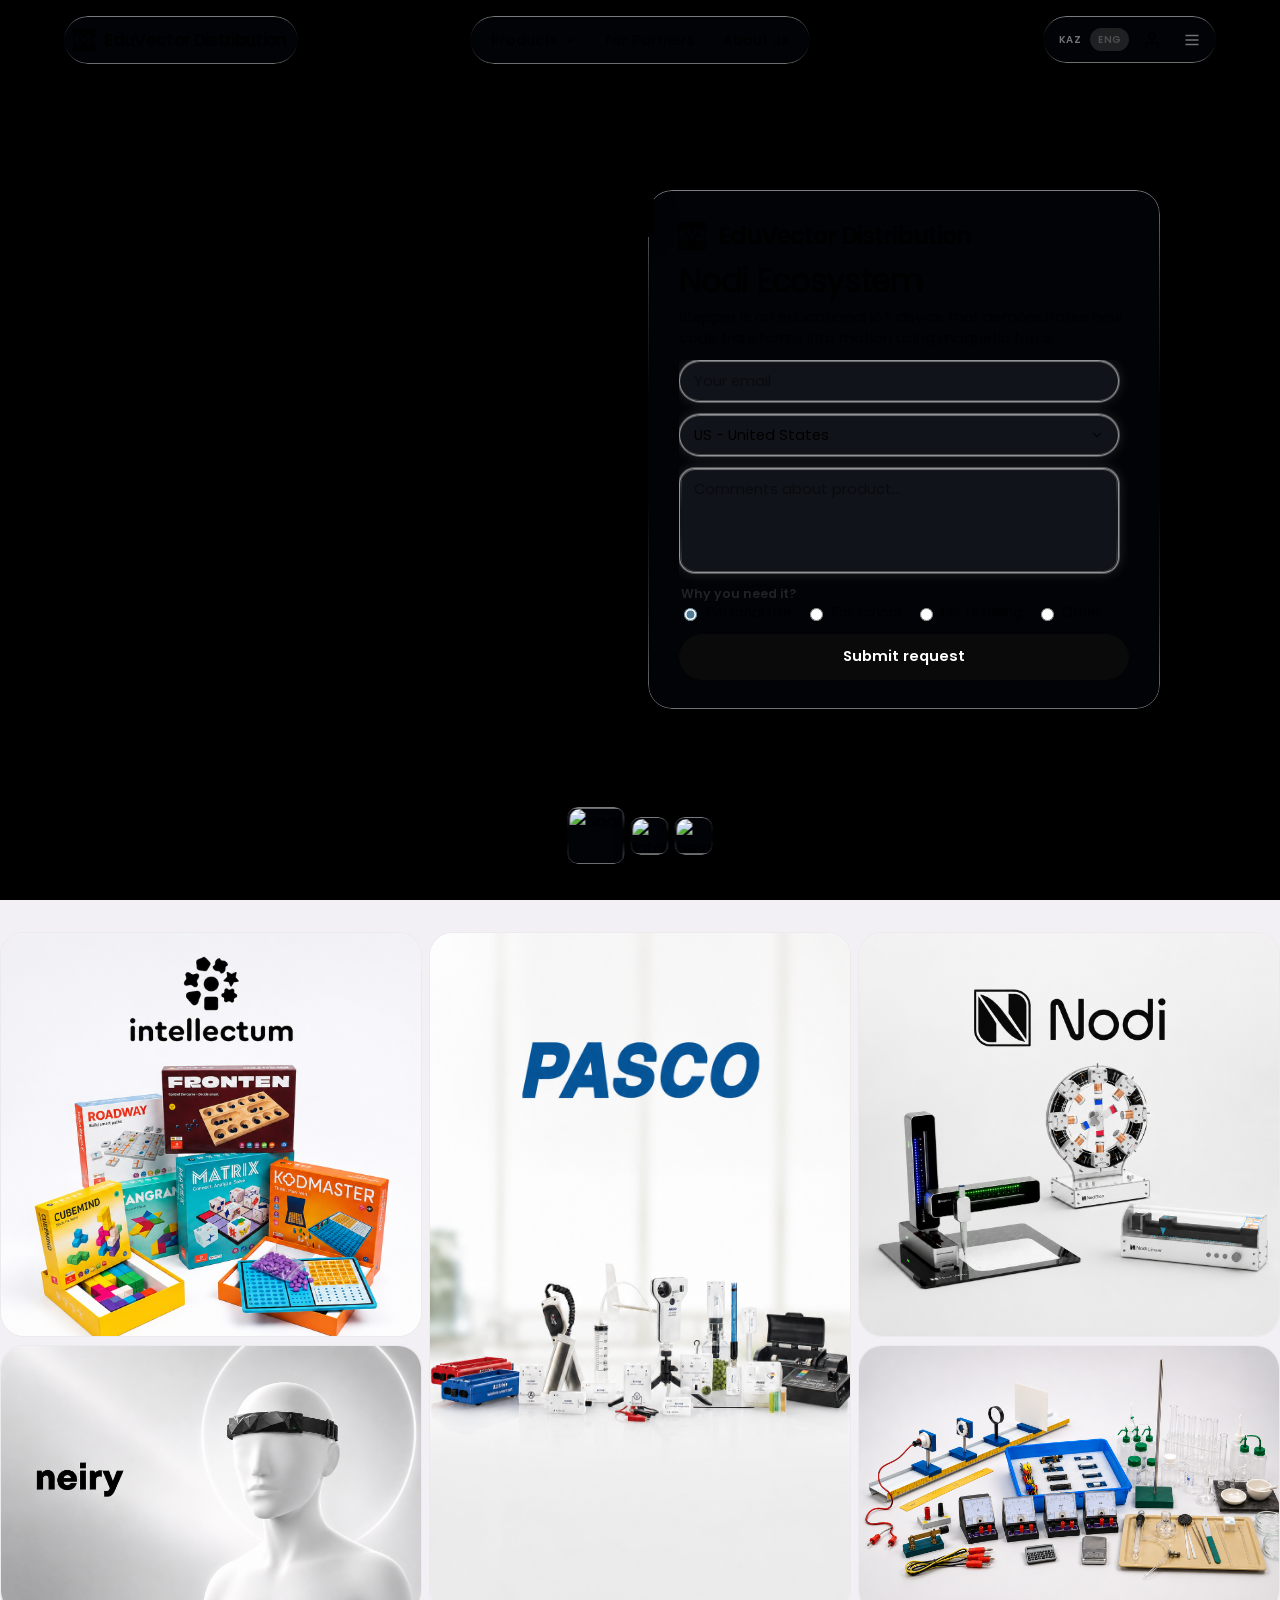
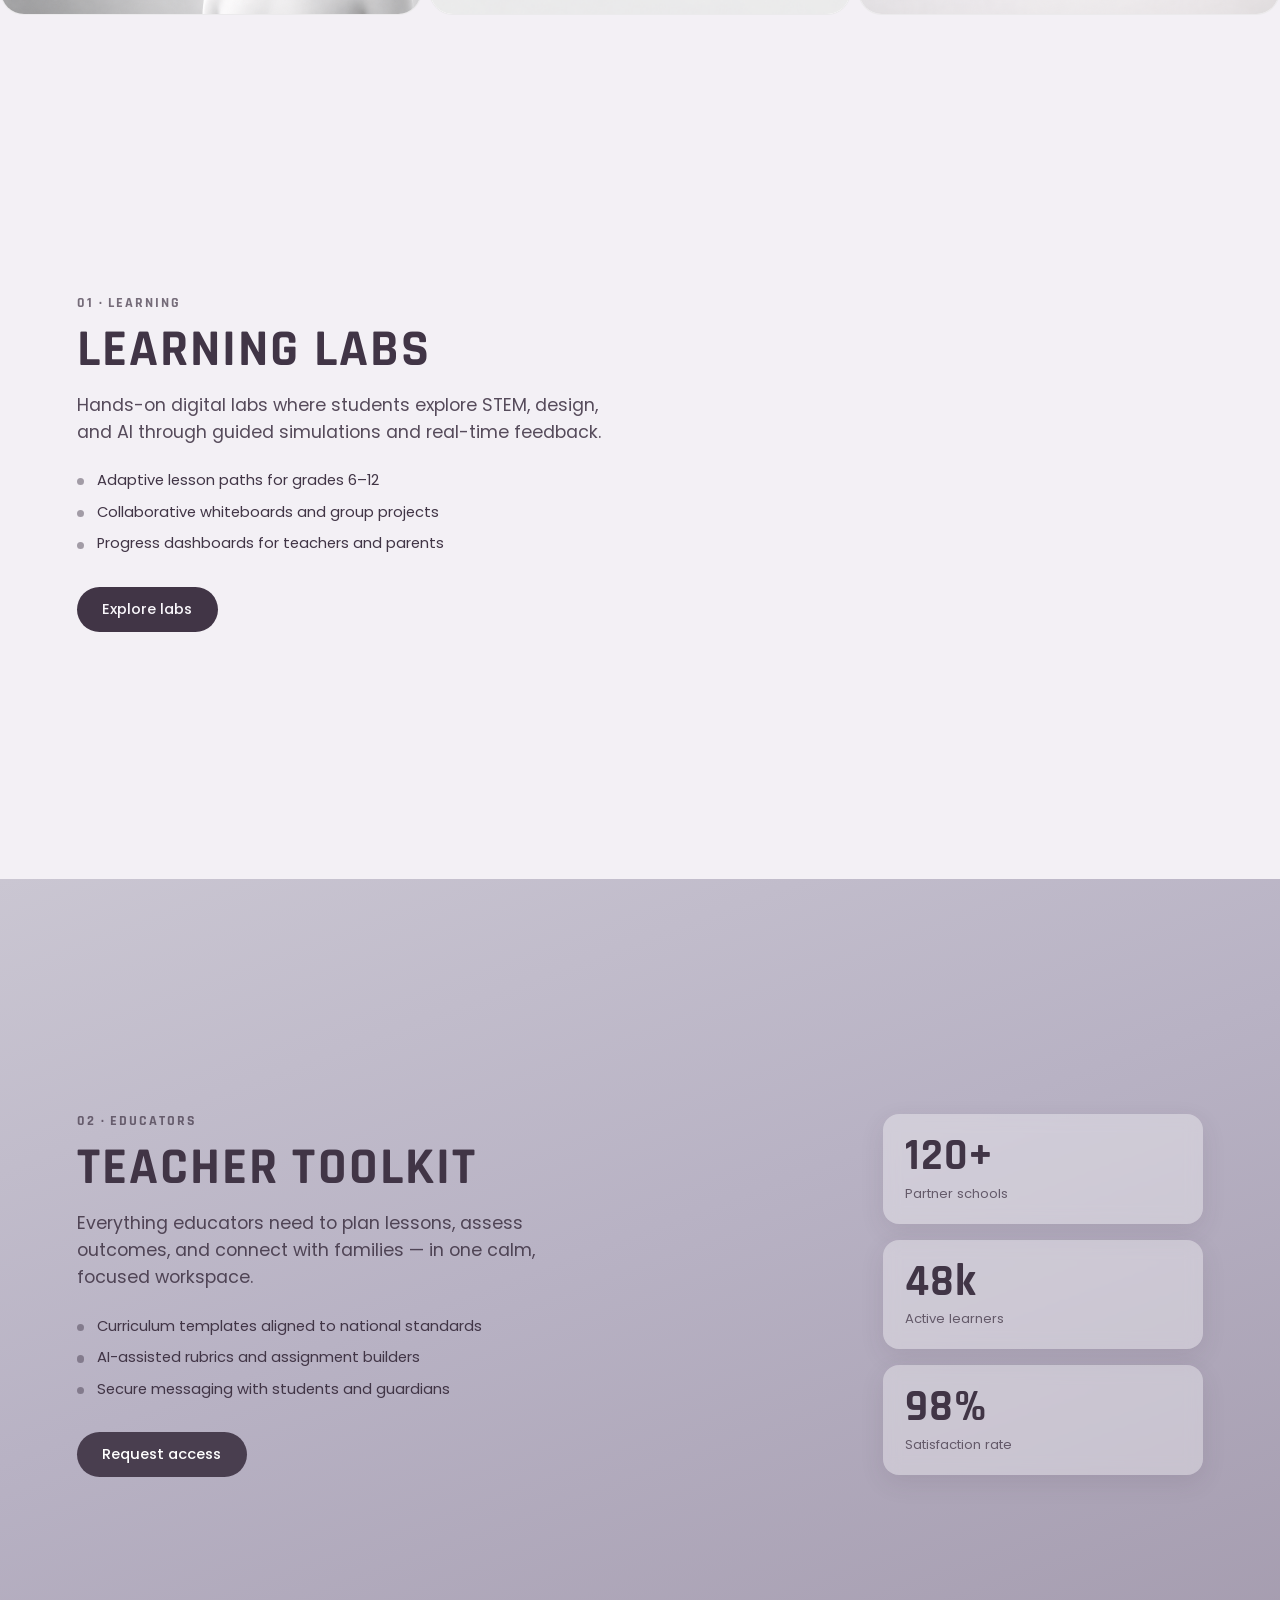
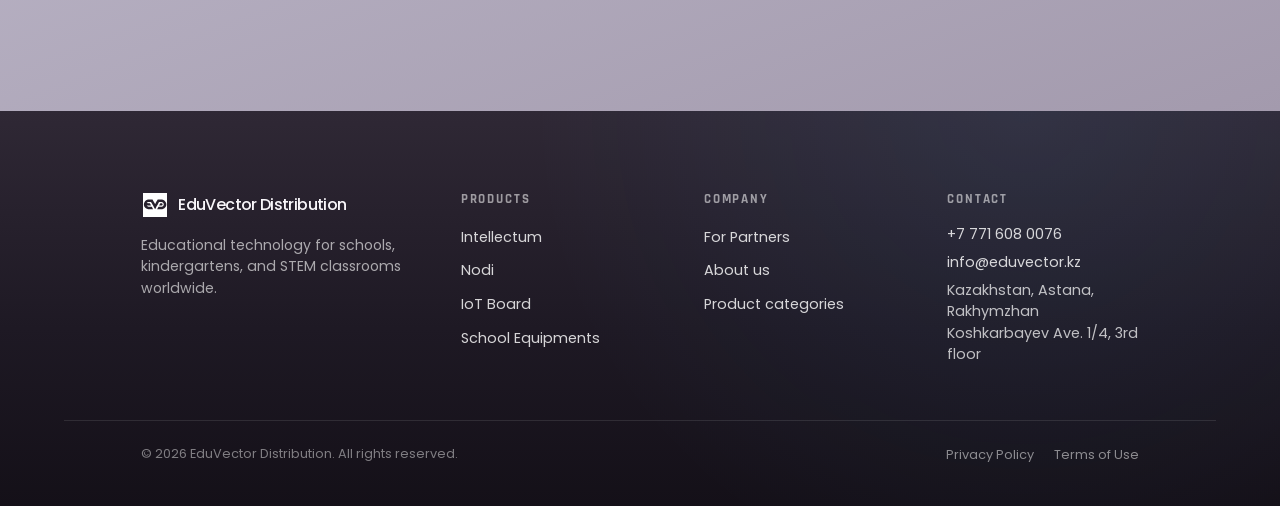
==== commit 49f62009: "Revamp About and Partners pages with new content and structure, including enhanced navigation, updat" ====
--- a/index.html
+++ b/index.html
@@ -3,7 +3,7 @@
   <head>
     <meta charset="UTF-8" />
     <meta name="viewport" content="width=device-width, initial-scale=1.0" />
-    <title>IntellectumUS</title>
+    <title>EduVector Distribution</title>
     <link rel="icon" href="assets/icon/eduvector_favicon.svg" type="image/svg+xml" />
     <link rel="preconnect" href="https://fonts.googleapis.com" />
     <link rel="preconnect" href="https://fonts.gstatic.com" crossorigin />
@@ -50,7 +50,6 @@
     </div>
 
     <div class="hero-stage">
-      <div class="bg-fallback" aria-hidden="true"></div>
       <video
         class="bg-video is-active"
         autoplay
--- a/styles.css
+++ b/styles.css
@@ -36,16 +36,6 @@
   position: relative;
   min-height: 100dvh;
   isolation: isolate;
-}
-
-.hero-stage .bg-fallback {
-  position: absolute;
-  inset: 0;
-  z-index: 0;
-  background:
-    radial-gradient(circle at 75% 45%, rgba(58, 122, 90, 0.55), transparent 55%),
-    radial-gradient(circle at 20% 80%, rgba(20, 40, 32, 0.8), transparent 60%),
-    linear-gradient(135deg, #04110c 0%, #0a1f17 55%, #020805 100%);
 }
 
 /* Videos are kept off-screen and tiny so browsers (e.g. Yandex) do not
@@ -1514,6 +1504,7 @@
 .site-brand.liquid-glass,
 .site-nav.liquid-glass,
 .site-actions.liquid-glass,
+.inner-actions.liquid-glass,
 .lead-form__toast.liquid-glass,
 .product-gallery__card.liquid-glass {
   backdrop-filter: var(--left-glass-backdrop-filter);
@@ -1535,6 +1526,7 @@
 .site-brand.liquid-glass::after,
 .site-nav.liquid-glass::after,
 .site-actions.liquid-glass::after,
+.inner-actions.liquid-glass::after,
 .lead-form__toast.liquid-glass::after,
 .product-gallery__card.liquid-glass::after {
   content: "";
@@ -1553,6 +1545,7 @@
 .site-brand.liquid-glass > *,
 .site-nav.liquid-glass > *,
 .site-actions.liquid-glass > *,
+.inner-actions.liquid-glass > *,
 .product-gallery__card.liquid-glass > * {
   position: relative;
   z-index: 1;
@@ -2526,6 +2519,215 @@
   transform: translateY(-1px);
 }
 
+/* ---------- Inner pages (Partners / About) ---------- */
+.inner-actions {
+  --panel-tint-color: #cac6d2;
+  --panel-dim-strength: 16;
+  --left-glass-shadow: 20;
+  --left-glass-backdrop-filter: blur(18px) saturate(132%) contrast(109%);
+  --panel-text-color: #413546;
+  position: fixed;
+  top: 1rem;
+  right: clamp(1rem, 5vw, 3rem);
+  z-index: 120;
+  display: flex;
+  align-items: center;
+  gap: 0.3rem;
+  padding: 0.35rem 0.4rem;
+  border-radius: 999px;
+  color: var(--panel-text-color);
+}
+
+.inner-page__hero {
+  position: relative;
+  isolation: isolate;
+  overflow: hidden;
+  display: flex;
+  align-items: center;
+  min-height: clamp(20rem, 56vh, 32rem);
+  padding: clamp(7rem, 16vh, 11rem) clamp(1.5rem, 6vw, 5rem) clamp(3rem, 8vh, 5rem);
+  background: var(--bloom-mist);
+  color: var(--bloom-ink);
+}
+
+.inner-page__hero-inner {
+  max-width: 46rem;
+}
+
+.inner-page__eyebrow {
+  margin: 0 0 0.75rem;
+  font-family: "Rajdhani", "Segoe UI", ui-sans-serif, sans-serif;
+  font-size: 0.85rem;
+  font-weight: 700;
+  letter-spacing: 0.18em;
+  text-transform: uppercase;
+  color: color-mix(in srgb, var(--bloom-ink) 55%, transparent);
+}
+
+.inner-page__title {
+  margin: 0 0 1.25rem;
+  font-family: "Rajdhani", "Segoe UI", ui-sans-serif, sans-serif;
+  font-size: clamp(2.5rem, 7vw, 4rem);
+  font-weight: 700;
+  line-height: 1.02;
+  letter-spacing: 0.04em;
+  text-transform: uppercase;
+}
+
+.inner-page__lead {
+  margin: 0;
+  max-width: 38rem;
+  font-size: clamp(1rem, 2.4vw, 1.2rem);
+  line-height: 1.6;
+  color: color-mix(in srgb, var(--bloom-ink) 78%, transparent);
+}
+
+.inner-section {
+  position: relative;
+  z-index: 10;
+}
+
+.inner-section--mist {
+  background: var(--bloom-mist);
+  color: var(--bloom-ink);
+}
+
+.inner-section--surface {
+  background: linear-gradient(160deg, #d4d0db 0%, #c3bdcd 55%, #b3acbc 100%);
+  color: var(--bloom-ink);
+}
+
+.inner-section__inner {
+  max-width: 72rem;
+  margin: 0 auto;
+  padding: clamp(3rem, 8vw, 6rem) clamp(1.5rem, 6vw, 5rem);
+}
+
+.inner-section__head {
+  max-width: 42rem;
+  margin: 0 auto clamp(2rem, 5vw, 3.25rem);
+  text-align: center;
+}
+
+.inner-section__eyebrow {
+  margin: 0 0 0.75rem;
+  font-family: "Rajdhani", "Segoe UI", ui-sans-serif, sans-serif;
+  font-size: 0.85rem;
+  font-weight: 700;
+  letter-spacing: 0.14em;
+  text-transform: uppercase;
+  opacity: 0.7;
+}
+
+.inner-section__title {
+  margin: 0 0 1rem;
+  font-family: "Rajdhani", "Segoe UI", ui-sans-serif, sans-serif;
+  font-size: clamp(1.85rem, 4vw, 2.75rem);
+  font-weight: 700;
+  line-height: 1.05;
+  letter-spacing: 0.03em;
+  text-transform: uppercase;
+}
+
+.inner-section__lead {
+  margin: 0;
+  font-size: clamp(0.98rem, 2vw, 1.12rem);
+  line-height: 1.6;
+  opacity: 0.88;
+}
+
+.feature-grid {
+  display: grid;
+  grid-template-columns: repeat(auto-fit, minmax(15rem, 1fr));
+  gap: clamp(1rem, 2.5vw, 1.5rem);
+}
+
+.feature-card {
+  padding: clamp(1.5rem, 3vw, 2.1rem);
+  border-radius: 1.25rem;
+  background: color-mix(in srgb, var(--bloom-surface) 50%, #ffffff);
+  box-shadow:
+    inset 0 1px 0 rgba(255, 255, 255, 0.65),
+    0 16px 40px rgba(65, 53, 70, 0.12);
+}
+
+.feature-card__title {
+  margin: 0 0 0.6rem;
+  font-family: "Rajdhani", "Segoe UI", ui-sans-serif, sans-serif;
+  font-size: 1.25rem;
+  font-weight: 700;
+  letter-spacing: 0.02em;
+}
+
+.feature-card__text {
+  margin: 0;
+  font-size: 0.95rem;
+  line-height: 1.55;
+  opacity: 0.82;
+}
+
+.about-stats {
+  display: grid;
+  grid-template-columns: repeat(auto-fit, minmax(13rem, 1fr));
+  gap: clamp(1rem, 2.5vw, 1.5rem);
+}
+
+.inner-cta {
+  max-width: 42rem;
+  margin: 0 auto;
+  text-align: center;
+}
+
+.inner-cta__actions {
+  display: flex;
+  flex-wrap: wrap;
+  align-items: center;
+  justify-content: center;
+  gap: 0.75rem 1.25rem;
+  margin-top: clamp(1.5rem, 3vw, 2rem);
+}
+
+.inner-cta__btn {
+  display: inline-flex;
+  align-items: center;
+  justify-content: center;
+  padding: 0.8rem 1.8rem;
+  border-radius: 999px;
+  border: 0;
+  background: var(--bloom-ink);
+  color: #f8f6fa;
+  font-family: inherit;
+  font-size: 0.95rem;
+  font-weight: 500;
+  text-decoration: none;
+  cursor: pointer;
+  transition: transform 0.2s ease, box-shadow 0.2s ease;
+}
+
+.inner-cta__btn:hover {
+  transform: scale(1.04);
+  box-shadow: 0 10px 28px rgba(65, 53, 70, 0.25);
+}
+
+.inner-cta__link {
+  color: inherit;
+  font-size: 0.95rem;
+  font-weight: 500;
+  text-decoration: none;
+  opacity: 0.85;
+}
+
+.inner-cta__link:hover {
+  opacity: 1;
+  text-decoration: underline;
+}
+
+@media (max-width: 720px) {
+  .inner-page__hero {
+    min-height: clamp(16rem, 48vh, 24rem);
+  }
+}
+
 /* ---------- Site footer ---------- */
 .site-footer {
   position: relative;
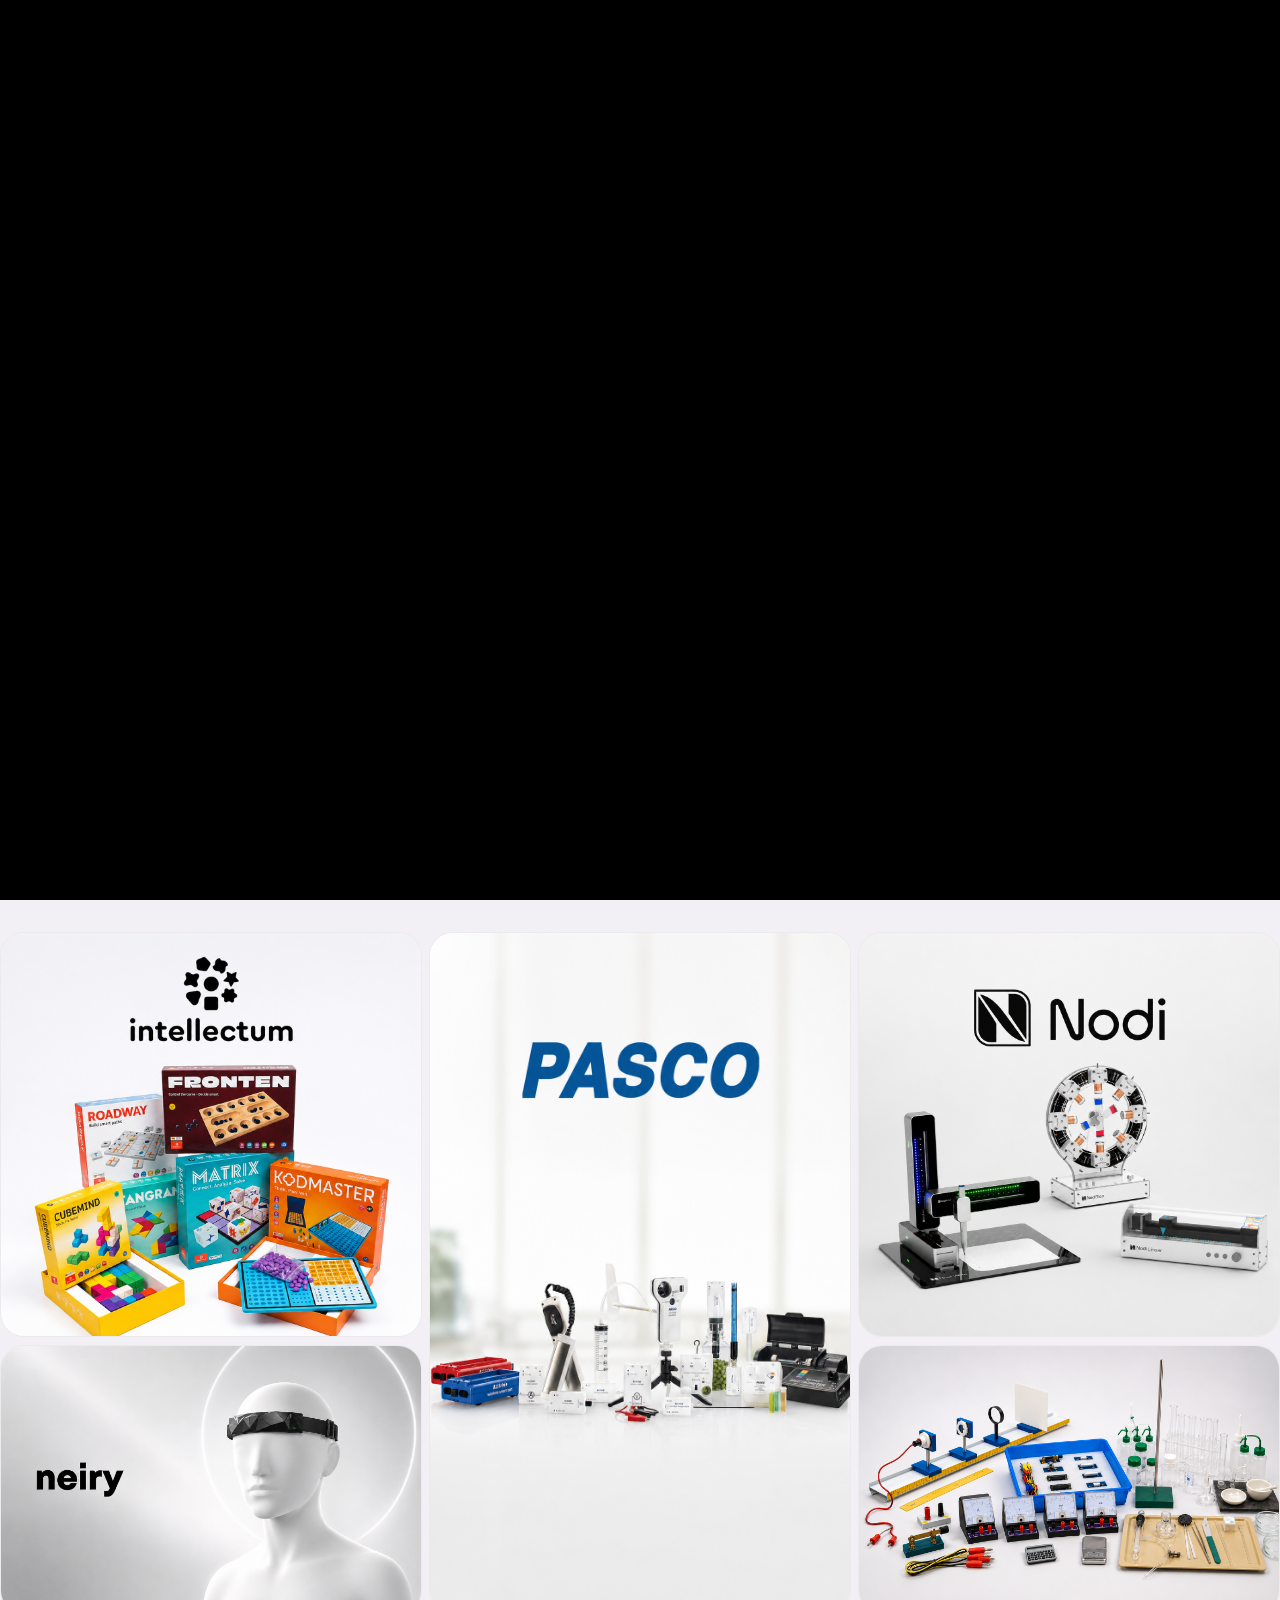
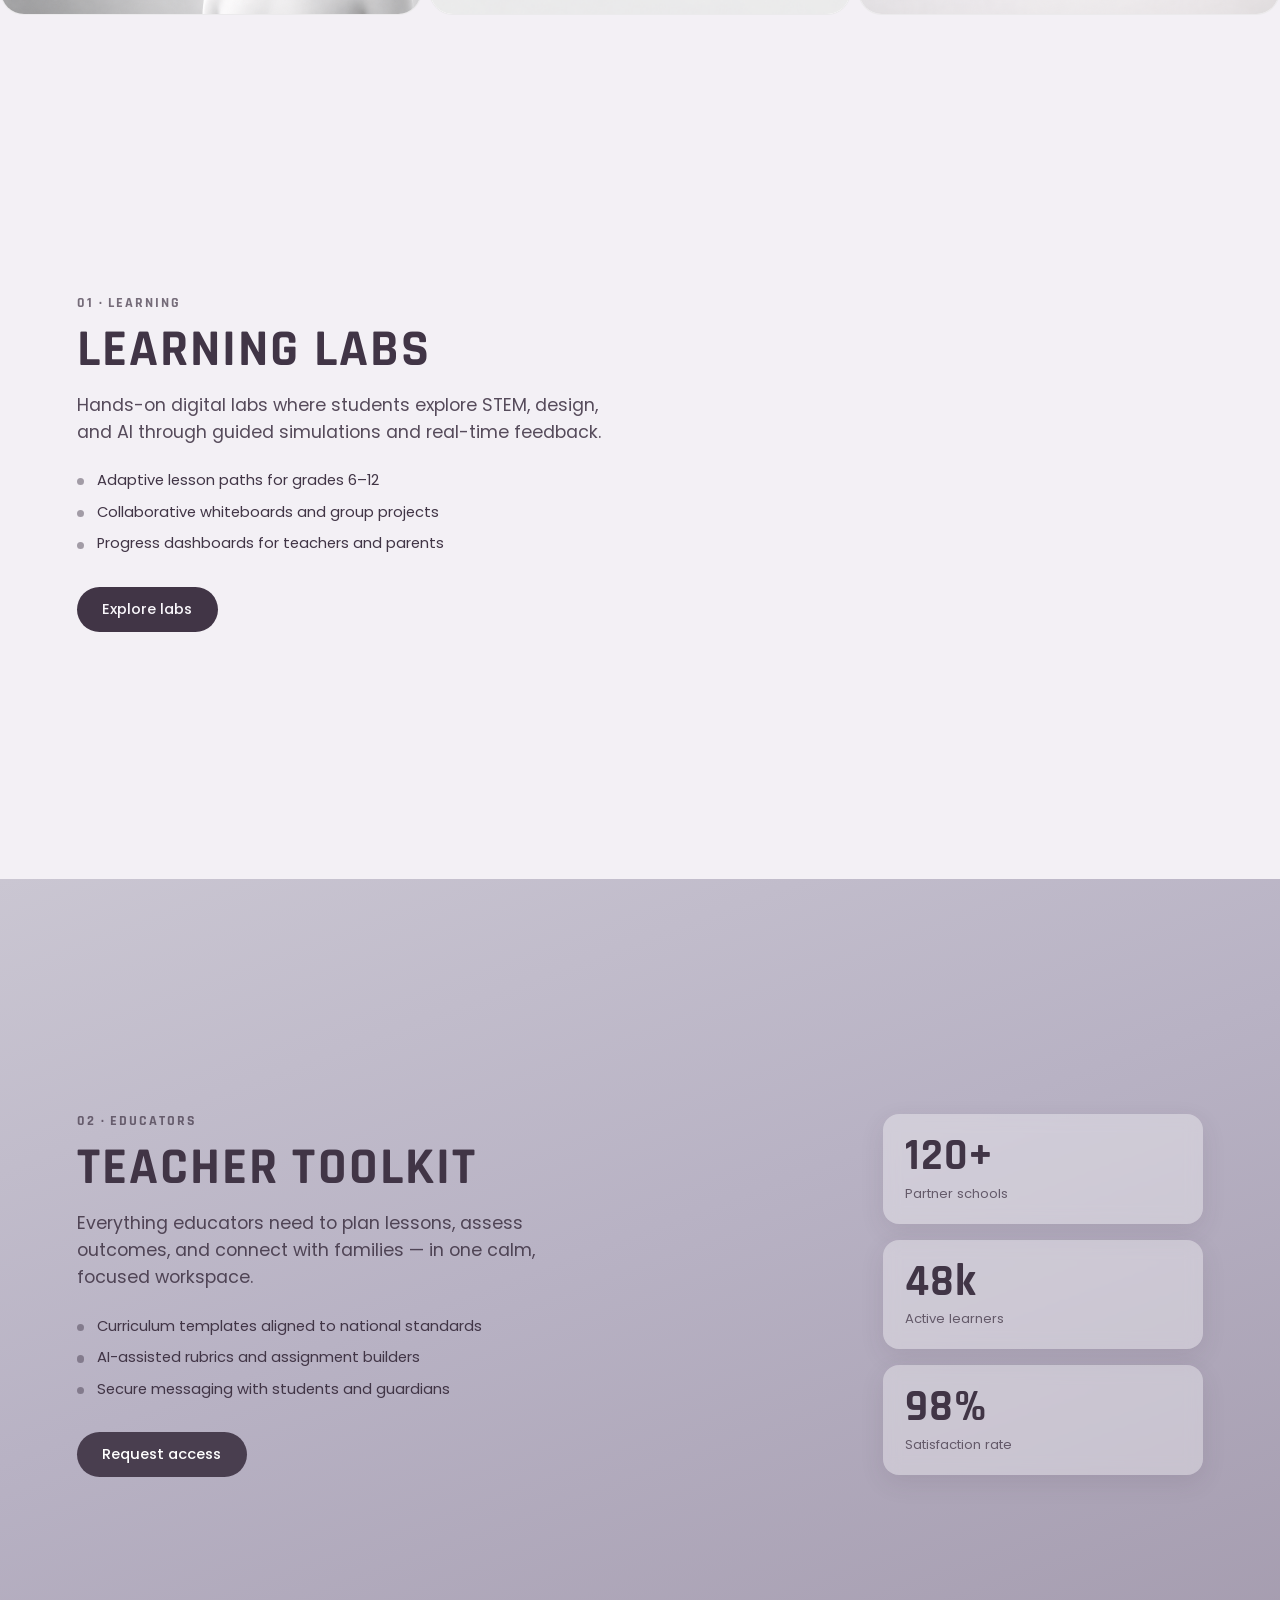
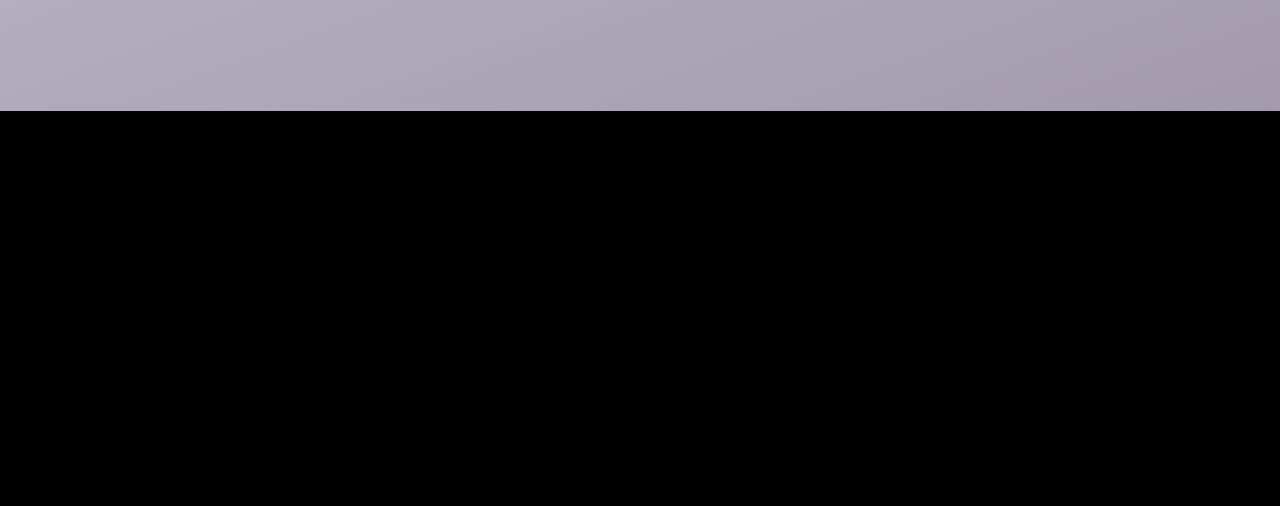
==== commit bba4a869: "Update Open Graph image assets: replace existing og-image.png and add new og-imagePRO.png for enhanc" ====
--- a/index.html
+++ b/index.html
@@ -4,7 +4,51 @@
     <meta charset="UTF-8" />
     <meta name="viewport" content="width=device-width, initial-scale=1.0" />
     <title>EduVector Distribution</title>
+    <meta
+      name="description"
+      content="EduVector Distribution — educational technology for schools, kindergartens, and STEM classrooms worldwide: Intellectum, Nodi, IoT Board, and lab equipment."
+    />
+    <link rel="canonical" href="https://www.eduvector.kz/" />
+    <meta property="og:type" content="website" />
+    <meta property="og:title" content="EduVector Distribution" />
+    <meta
+      property="og:description"
+      content="Educational technology for schools, kindergartens, and STEM classrooms worldwide."
+    />
+    <meta property="og:url" content="https://www.eduvector.kz/" />
+    <meta property="og:site_name" content="EduVector Distribution" />
+    <meta property="og:locale" content="en_US" />
+    <meta property="og:image" content="https://eduvector.kz/assets/og/og-image.png" />
+    <meta property="og:image:width" content="1200" />
+    <meta property="og:image:height" content="630" />
+    <meta property="og:image:alt" content="EduVector Distribution — Innovations in School Education" />
+    <meta name="twitter:card" content="summary_large_image" />
+    <meta name="twitter:title" content="EduVector Distribution" />
+    <meta
+      name="twitter:description"
+      content="Educational technology for schools, kindergartens, and STEM classrooms worldwide."
+    />
+    <meta name="twitter:image" content="https://eduvector.kz/assets/og/og-image.png" />
     <link rel="icon" href="assets/icon/eduvector_favicon.svg" type="image/svg+xml" />
+    <script>
+      (function () {
+        try {
+          if (!localStorage.getItem("eduvector-index-boot-v1")) {
+            document.documentElement.classList.add("is-boot-loading");
+            window.setTimeout(function () {
+              document.documentElement.classList.remove("is-boot-loading");
+              var bootScreen = document.getElementById("boot-screen");
+              if (bootScreen) {
+                bootScreen.hidden = true;
+              }
+            }, 3500);
+          }
+        } catch (_) {
+          /* localStorage may be blocked — skip the boot screen */
+        }
+      })();
+    </script>
+    <link rel="preload" as="video" href="assets/video/nodi-in.mp4" />
     <link rel="preconnect" href="https://fonts.googleapis.com" />
     <link rel="preconnect" href="https://fonts.gstatic.com" crossorigin />
     <link
@@ -14,8 +58,12 @@
     <link rel="stylesheet" href="styles.css" />
   </head>
   <body class="bloom-page">
+    <div class="boot-screen" id="boot-screen" hidden aria-live="polite" aria-label="Loading">
+      <img class="boot-screen__logo" src="assets/icon/eduvector.svg" alt="" />
+      <div class="boot-screen__spinner" aria-hidden="true"></div>
+    </div>
     <div class="site-chrome" data-nav-merge="auto">
-      <a class="site-brand liquid-glass brand" href="index.html" aria-label="EduVector — Home">
+      <a class="site-brand liquid-glass brand" href="/" aria-label="EduVector — Home">
         <span class="brand-mark" aria-hidden="true">
           <img src="assets/icon/eduvector.svg" alt="" />
         </span>
@@ -43,8 +91,8 @@
               <li><a href="#" data-i18n="nav.equipment">School Equipments</a></li>
             </ul>
           </li>
-          <li><a class="site-nav__link" href="partners.html" data-i18n="nav.partners">For Partners</a></li>
-          <li><a class="site-nav__link" href="about.html" data-i18n="nav.about">About us</a></li>
+          <li><a class="site-nav__link" href="/partners" data-i18n="nav.partners">For Partners</a></li>
+          <li><a class="site-nav__link" href="/about" data-i18n="nav.about">About us</a></li>
         </ul>
       </nav>
     </div>
@@ -56,6 +104,7 @@
         muted
         playsinline
         preload="auto"
+        poster="assets/video/intellectum.jpg"
         disablepictureinpicture
         disableremoteplayback
         controlslist="nodownload nofullscreen noremoteplayback"
@@ -67,6 +116,7 @@
         muted
         playsinline
         preload="auto"
+        poster="assets/video/intellectum.jpg"
         disablepictureinpicture
         disableremoteplayback
         controlslist="nodownload nofullscreen noremoteplayback"
@@ -275,7 +325,7 @@
       <div class="left-content-group">
       <div class="left-content liquid-glass">
           <header class="top-nav">
-            <a class="brand" href="index.html">
+            <a class="brand" href="/">
               <span class="brand-mark" aria-hidden="true">
                 <img src="assets/icon/eduvector.svg" alt="" />
               </span>
@@ -289,7 +339,7 @@
               Stepper is an educational IoT device that demonstrates how code transforms into motion using
               magnetic force.
             </p>
-            <form id="lead-form-body" class="lead-form__body" action="#" method="post">
+            <form id="lead-form-body" class="lead-form__body" method="post">
               <label class="lead-form__field">
                 <span class="lead-form__control liquid-glass">
                   <input
@@ -493,7 +543,7 @@
     <footer class="site-footer" aria-labelledby="site-footer-title">
       <div class="site-footer__inner">
         <div class="site-footer__brand">
-          <a class="site-footer__logo brand" href="index.html" aria-label="EduVector — Home">
+          <a class="site-footer__logo brand" href="/" aria-label="EduVector — Home">
             <span class="brand-mark" aria-hidden="true">
               <img src="assets/icon/eduvector.svg" alt="" />
             </span>
@@ -515,15 +565,15 @@
         <nav class="site-footer__nav" aria-label="Footer company">
           <h2 class="site-footer__heading" data-i18n="footer.company">Company</h2>
           <ul class="site-footer__list">
-            <li><a href="partners.html" data-i18n="nav.partners">For Partners</a></li>
-            <li><a href="about.html" data-i18n="nav.about">About us</a></li>
+            <li><a href="/partners" data-i18n="nav.partners">For Partners</a></li>
+            <li><a href="/about" data-i18n="nav.about">About us</a></li>
             <li><a href="#bento-showcase" data-i18n="footer.categories">Product categories</a></li>
           </ul>
         </nav>
         <div class="site-footer__contact">
           <h2 class="site-footer__heading" data-i18n="footer.contact">Contact</h2>
           <p class="site-footer__contact-line">
-            <a href="tel:+77716080076">+7 771 608 0076</a>
+            <a href="tel:+77001234567">+77001234567</a>
           </p>
           <p class="site-footer__contact-line">
             <a href="mailto:info@eduvector.kz">info@eduvector.kz</a>
@@ -564,6 +614,7 @@
       <p class="lead-form__select-empty" hidden data-i18n="search.empty">No countries found</p>
     </div>
 
+    <script src="js/boot-loader.js"></script>
     <script src="js/countries.js"></script>
     <script src="js/i18n.js"></script>
     <script src="js/app.js"></script>
--- a/styles.css
+++ b/styles.css
@@ -32,10 +32,82 @@
   box-sizing: border-box;
 }
 
+html.is-boot-loading .site-chrome,
+html.is-boot-loading .hero-stage,
+html.is-boot-loading .site-footer,
+html.is-boot-loading .lead-form__select-menu {
+  visibility: hidden;
+}
+
+.boot-screen {
+  position: fixed;
+  inset: 0;
+  z-index: 10000;
+  display: flex;
+  flex-direction: column;
+  align-items: center;
+  justify-content: center;
+  gap: 1.75rem;
+  background: #000;
+  opacity: 1;
+  transition: opacity 0.4s ease;
+}
+
+.boot-screen[hidden] {
+  display: none;
+}
+
+.boot-screen.is-leaving {
+  opacity: 0;
+}
+
+.boot-screen__logo {
+  width: clamp(96px, 22vw, 168px);
+  height: auto;
+  animation: boot-logo-pulse 1.6s ease-in-out infinite;
+}
+
+.boot-screen__spinner {
+  width: 38px;
+  height: 38px;
+  border-radius: 50%;
+  border: 3px solid rgba(255, 255, 255, 0.16);
+  border-top-color: var(--bloom-accent);
+  animation: boot-spin 0.9s linear infinite;
+}
+
+@keyframes boot-spin {
+  to {
+    transform: rotate(360deg);
+  }
+}
+
+@keyframes boot-logo-pulse {
+  0%,
+  100% {
+    opacity: 0.7;
+  }
+  50% {
+    opacity: 1;
+  }
+}
+
+@media (prefers-reduced-motion: reduce) {
+  .boot-screen {
+    transition: none;
+  }
+
+  .boot-screen__logo,
+  .boot-screen__spinner {
+    animation: none;
+  }
+}
+
 .hero-stage {
   position: relative;
   min-height: 100dvh;
   isolation: isolate;
+  background: #000 url("assets/video/intellectum.jpg") center / cover no-repeat;
 }
 
 /* Videos are kept off-screen and tiny so browsers (e.g. Yandex) do not
@@ -59,6 +131,30 @@
   height: 100%;
   z-index: 1;
   pointer-events: none;
+}
+
+@media (hover: none) and (pointer: coarse) {
+  .hero-stage .bg-video {
+    inset: 0;
+    width: 100%;
+    height: 100%;
+    object-fit: cover;
+    opacity: 0;
+    z-index: 1;
+    transition: opacity 0.7s ease;
+  }
+
+  .hero-stage .bg-video.is-active {
+    opacity: 1;
+  }
+
+  .hero-stage.is-image-background .bg-video {
+    opacity: 0;
+  }
+
+  .hero-stage .bg-canvas {
+    display: none;
+  }
 }
 
 .hero-stage__overlay {
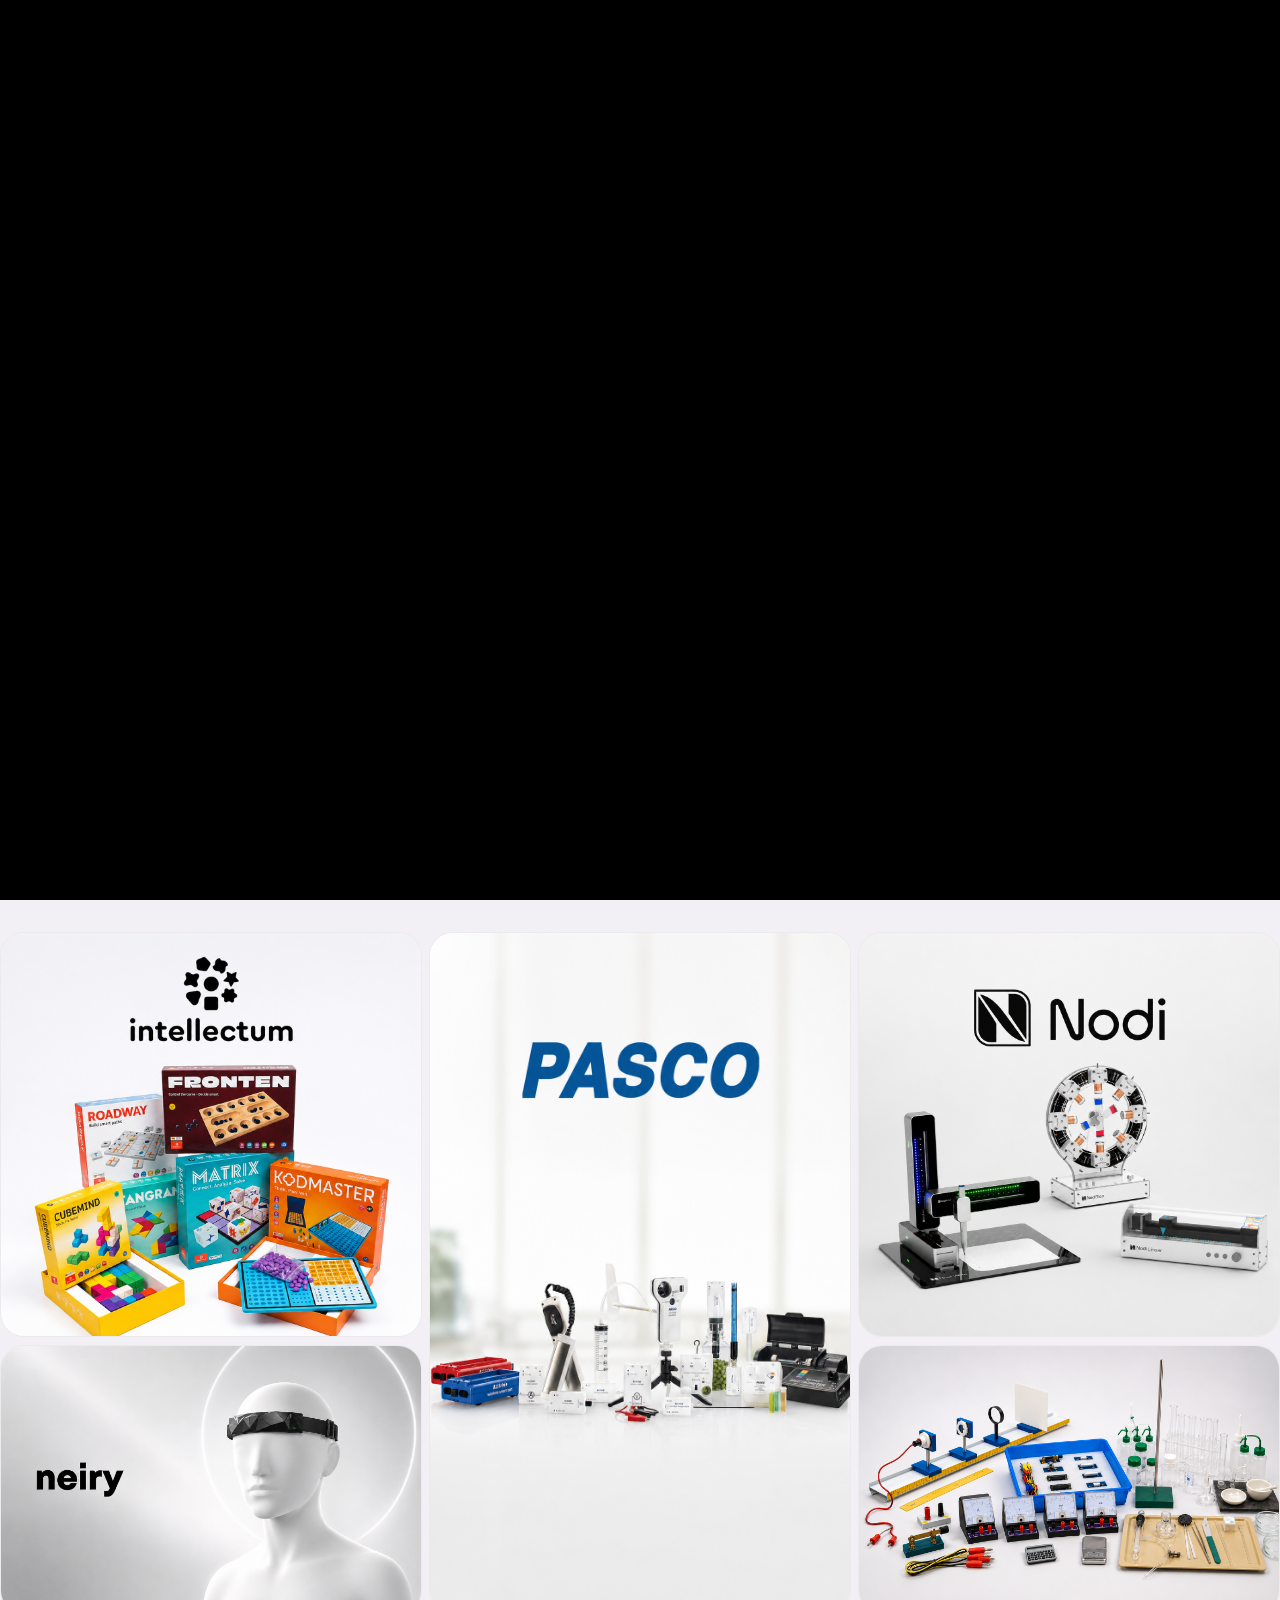
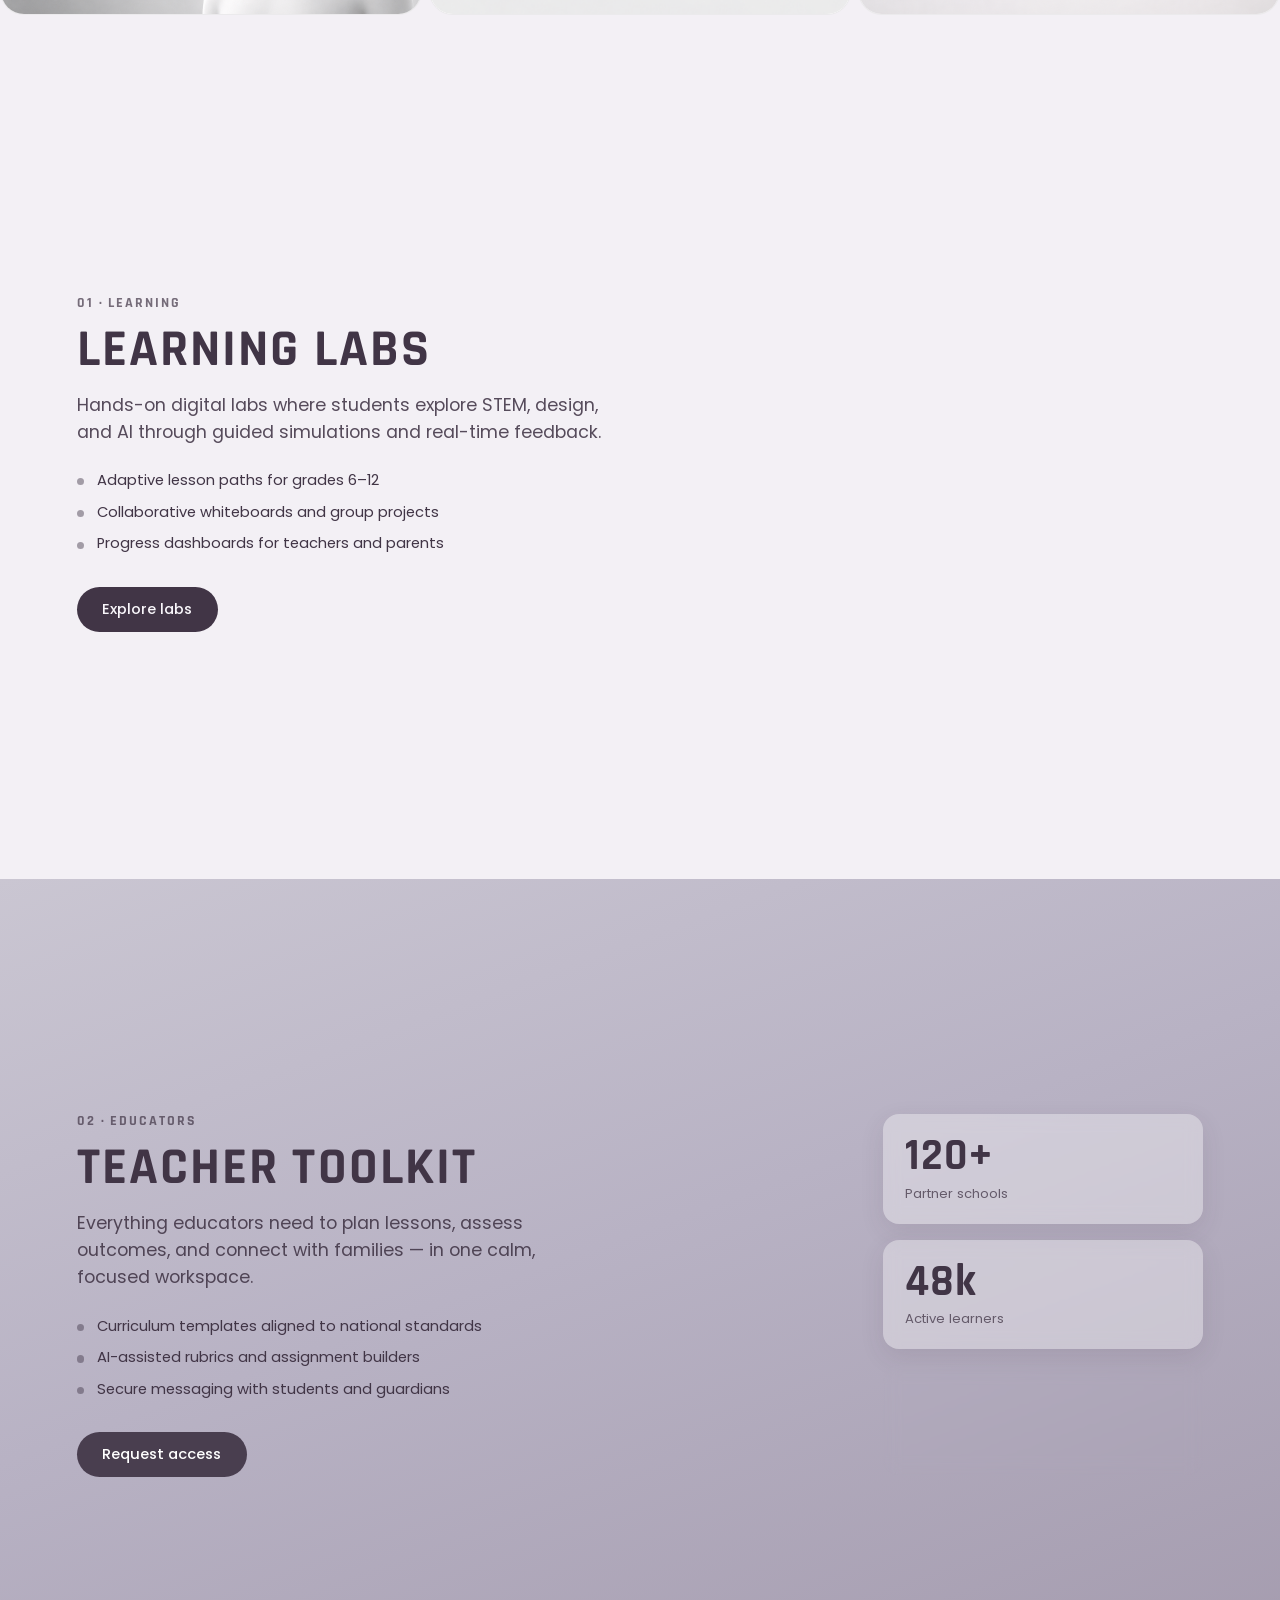
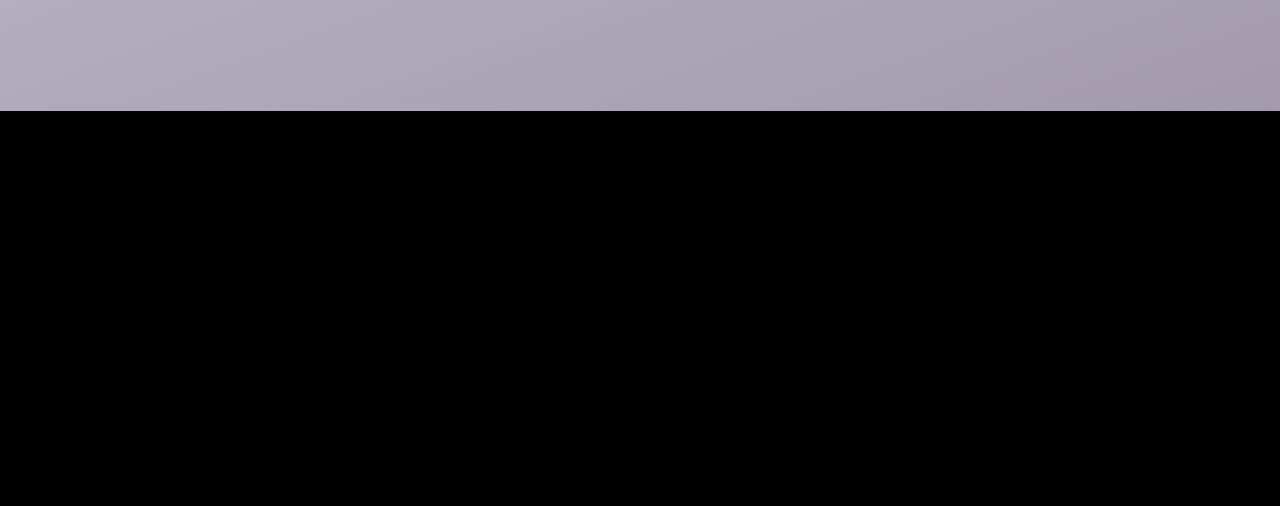
==== commit dd4dec13: "Refactor video handling and navigation icons for improved responsiveness and accessibility. Update v" ====
--- a/index.html
+++ b/index.html
@@ -48,7 +48,7 @@
         }
       })();
     </script>
-    <link rel="preload" as="video" href="assets/video/nodi-in.mp4" />
+    <link rel="preload" as="video" href="assets/video/nodi-in.mp4" media="(min-width: 721px)" />
     <link rel="preconnect" href="https://fonts.googleapis.com" />
     <link rel="preconnect" href="https://fonts.gstatic.com" crossorigin />
     <link
@@ -79,6 +79,12 @@
               aria-haspopup="true"
               data-scroll-to="bento-showcase"
             >
+              <svg class="site-nav__icon" viewBox="0 0 24 24" fill="none" stroke="currentColor" stroke-width="2" stroke-linecap="round" stroke-linejoin="round" aria-hidden="true">
+                <rect x="3" y="3" width="7" height="7" rx="1.5" />
+                <rect x="14" y="3" width="7" height="7" rx="1.5" />
+                <rect x="3" y="14" width="7" height="7" rx="1.5" />
+                <rect x="14" y="14" width="7" height="7" rx="1.5" />
+              </svg>
               <span data-i18n="nav.products">Products</span>
               <svg class="site-nav__caret" viewBox="0 0 24 24" fill="none" stroke="currentColor" stroke-width="2" stroke-linecap="round" stroke-linejoin="round" aria-hidden="true">
                 <polyline points="6 9 12 15 18 9" />
@@ -91,8 +97,27 @@
               <li><a href="#" data-i18n="nav.equipment">School Equipments</a></li>
             </ul>
           </li>
-          <li><a class="site-nav__link" href="/partners" data-i18n="nav.partners">For Partners</a></li>
-          <li><a class="site-nav__link" href="/about" data-i18n="nav.about">About us</a></li>
+          <li>
+            <a class="site-nav__link" href="/partners" data-i18n-aria-label="nav.partners" aria-label="For Partners">
+              <svg class="site-nav__icon" viewBox="0 0 24 24" fill="none" stroke="currentColor" stroke-width="2" stroke-linecap="round" stroke-linejoin="round" aria-hidden="true">
+                <path d="M16 21v-2a4 4 0 0 0-8 0v2" />
+                <circle cx="12" cy="7" r="4" />
+                <path d="M3 21v-2a4 4 0 0 1 3-3.87" />
+                <path d="M21 21v-2a4 4 0 0 0-3-3.87" />
+              </svg>
+              <span data-i18n="nav.partners">For Partners</span>
+            </a>
+          </li>
+          <li>
+            <a class="site-nav__link" href="/about" data-i18n-aria-label="nav.about" aria-label="About us">
+              <svg class="site-nav__icon" viewBox="0 0 24 24" fill="none" stroke="currentColor" stroke-width="2" stroke-linecap="round" stroke-linejoin="round" aria-hidden="true">
+                <circle cx="12" cy="12" r="9" />
+                <path d="M12 16v-4" />
+                <path d="M12 8h.01" />
+              </svg>
+              <span data-i18n="nav.about">About us</span>
+            </a>
+          </li>
         </ul>
       </nav>
     </div>
@@ -384,7 +409,7 @@
                   </span>
                 </label>
               </div>
-              <label class="lead-form__field">
+              <label class="lead-form__field lead-form__field--comment">
                 <span class="lead-form__control lead-form__control--area liquid-glass">
                   <textarea
                     name="comment"
--- a/styles.css
+++ b/styles.css
@@ -1891,6 +1891,13 @@
   transition: transform 0.2s ease;
 }
 
+.site-nav__icon {
+  display: none;
+  width: 17px;
+  height: 17px;
+  flex-shrink: 0;
+}
+
 .site-nav__item--has-menu:hover .site-nav__caret,
 .site-nav__item--has-menu:focus-within .site-nav__caret {
   transform: rotate(180deg);
@@ -2543,6 +2550,358 @@
   }
 }
 
+@media (max-width: 720px) {
+  .bloom-page {
+    --panel-edge-gap: clamp(0.85rem, 4vw, 1.25rem);
+  }
+
+  .site-chrome {
+    top: max(0.65rem, env(safe-area-inset-top));
+    left: var(--panel-edge-gap);
+    right: auto;
+    justify-content: flex-start;
+    width: auto;
+    max-width: calc(100vw - var(--panel-edge-gap) * 2);
+    gap: 0.35rem;
+  }
+
+  .bloom-page:not(.is-nav-merged) .site-brand,
+  .bloom-page.is-nav-merged .site-brand {
+    position: static;
+    min-height: 2.7rem;
+    padding: 0.25rem 0.55rem;
+    border-right: 0;
+    border-radius: 999px;
+  }
+
+  .site-brand .brand-mark {
+    width: 28px;
+    height: 28px;
+  }
+
+  .site-brand .brand-mark img,
+  .site-brand .brand-mark svg {
+    width: 24px;
+    height: 24px;
+  }
+
+  .site-brand .brand-text,
+  .bloom-page.is-nav-merged .site-brand .brand-text,
+  .bloom-page:not(.is-nav-merged) .site-brand .brand-text {
+    display: none;
+  }
+
+  .bloom-page.is-nav-merged .site-chrome {
+    left: var(--panel-edge-gap);
+    right: auto;
+    width: auto;
+    max-width: calc(100vw - var(--panel-edge-gap) * 2);
+    transform: none;
+    gap: 0.35rem;
+    padding: 0;
+    overflow: visible;
+    background: transparent;
+    backdrop-filter: none;
+    -webkit-backdrop-filter: none;
+    box-shadow: none;
+  }
+
+  .bloom-page.is-nav-merged .site-chrome::before,
+  .bloom-page.is-nav-merged .site-chrome::after {
+    display: none;
+  }
+
+  .site-nav,
+  .bloom-page.is-nav-merged .site-nav {
+    min-height: 2.7rem;
+    max-width: calc(100vw - var(--panel-edge-gap) * 2 - 3.1rem);
+    padding: 0.3rem 0.35rem;
+    border-radius: 999px;
+    background: color-mix(
+      in srgb,
+      var(--panel-tint-color) calc(var(--panel-dim-strength) / 100 * 52%),
+      transparent
+    );
+    backdrop-filter: var(--left-glass-backdrop-filter);
+    -webkit-backdrop-filter: var(--left-glass-backdrop-filter);
+    box-shadow:
+      0 calc(var(--left-glass-shadow) * 0.4px) calc(var(--left-glass-shadow) * 1.25px)
+        rgba(0, 0, 0, calc(0.12 + var(--left-glass-shadow) * 0.006)),
+      inset 0 1px 1px rgba(255, 255, 255, 0.1);
+  }
+
+  .site-nav__list {
+    gap: 0.1rem;
+  }
+
+  .site-nav__link {
+    justify-content: center;
+    width: 2.05rem;
+    height: 2.05rem;
+    padding: 0;
+  }
+
+  .site-nav__link > span {
+    position: absolute;
+    width: 1px;
+    height: 1px;
+    padding: 0;
+    margin: -1px;
+    overflow: hidden;
+    clip: rect(0, 0, 0, 0);
+    white-space: nowrap;
+    border: 0;
+  }
+
+  .site-nav__icon {
+    display: block;
+  }
+
+  .site-nav__caret {
+    display: none;
+  }
+
+  .site-nav__dropdown {
+    left: 0;
+    transform: translateY(0.4rem);
+  }
+
+  .site-nav__item--has-menu:hover .site-nav__dropdown,
+  .site-nav__item--has-menu:focus-within .site-nav__dropdown {
+    transform: translateY(0);
+  }
+
+  .site-actions {
+    top: max(0.65rem, env(safe-area-inset-top));
+    right: var(--panel-edge-gap);
+    min-height: 2.7rem;
+    padding: 0.25rem 0.3rem;
+    gap: 0.1rem;
+  }
+
+  .site-actions__btn {
+    width: 2.05rem;
+    height: 2.05rem;
+  }
+
+  .site-lang__btn {
+    padding: 0.4rem 0.42rem;
+    font-size: 0.58rem;
+  }
+
+  .site-actions .nav-menu {
+    left: var(--panel-edge-gap) !important;
+    right: var(--panel-edge-gap) !important;
+    width: auto;
+    max-width: none;
+    max-height: calc(100dvh - 5rem - env(safe-area-inset-bottom));
+    overflow-y: auto;
+  }
+
+  .split {
+    min-height: 100svh;
+    padding:
+      clamp(5.25rem, 17svh, 7.25rem)
+      var(--panel-edge-gap)
+      calc(6rem + env(safe-area-inset-bottom));
+    align-items: flex-end;
+    justify-content: center;
+    overflow: visible;
+  }
+
+  .hero-stage.is-intellectum .split {
+    justify-content: center;
+  }
+
+  .split-headline {
+    top: clamp(5.15rem, 13svh, 6.75rem);
+    width: calc(100% - var(--panel-edge-gap) * 2);
+    font-size: clamp(1.55rem, 8.5vw, 2.45rem);
+    line-height: 0.96;
+    text-shadow: 0 2px 18px color-mix(in srgb, var(--hero-text-color, #000000) 22%, transparent);
+  }
+
+  .split-headline--mirror {
+    right: var(--panel-edge-gap);
+    width: calc(100% - var(--panel-edge-gap) * 2);
+  }
+
+  .left-content-group,
+  .hero-stage.is-intellectum .left-content-group {
+    position: relative;
+    flex: 0 1 min(100%, 28rem);
+    width: min(100%, 28rem);
+    max-width: min(100%, 28rem);
+    margin: 0 auto;
+    align-self: flex-end;
+  }
+
+  .left-content {
+    width: 100%;
+    max-width: none;
+    max-height: min(58svh, 25rem);
+    border-radius: 1.2rem;
+    padding: clamp(0.85rem, 3vw, 1rem);
+    --lead-inline-pad: 0;
+  }
+
+  .left-content .top-nav {
+    display: none;
+  }
+
+  .lead-form {
+    margin-top: 0;
+    gap: 0.5rem;
+  }
+
+  .lead-form h1.lead-form__title {
+    font-size: clamp(1.35rem, 8cqw, 1.9rem);
+  }
+
+  .lead-form__lead {
+    display: -webkit-box;
+    -webkit-line-clamp: 2;
+    -webkit-box-orient: vertical;
+    overflow: hidden;
+    font-size: 0.82rem;
+    line-height: 1.35;
+  }
+
+  .lead-form__body {
+    gap: 0.5rem;
+    overflow: visible;
+  }
+
+  .lead-form__field--comment,
+  .lead-form__reason {
+    display: none;
+  }
+
+  .lead-form__actions {
+    margin-top: 0.55rem;
+  }
+
+  .lead-form__submit {
+    min-height: 2.65rem;
+  }
+
+  .hero-panel-arrow {
+    position: absolute;
+    top: 50%;
+    right: 0.3rem;
+    z-index: 5;
+    width: 2.25rem;
+    height: 2.25rem;
+    border-radius: 999px;
+    background: color-mix(in srgb, var(--panel-tint-color, #cac6d2) 34%, rgba(255, 255, 255, 0.35));
+    backdrop-filter: blur(16px);
+    -webkit-backdrop-filter: blur(16px);
+    transform: translateY(-50%);
+  }
+
+  .product-gallery {
+    bottom: calc(1rem + env(safe-area-inset-bottom));
+    max-width: calc(100vw - var(--panel-edge-gap) * 2);
+    gap: 0.25rem;
+  }
+
+  .product-gallery__arrow {
+    width: 2.5rem;
+    height: 2.5rem;
+  }
+
+  .product-gallery__card {
+    width: 2.35rem;
+    height: 2.35rem;
+    border-radius: 0.8rem;
+  }
+
+  .product-gallery__card.is-active {
+    width: 3.15rem;
+    height: 3.15rem;
+  }
+
+  .land-section {
+    gap: 1.75rem;
+    padding: clamp(2.25rem, 10vw, 3.25rem) var(--panel-edge-gap);
+  }
+
+  .land-section__title {
+    font-size: clamp(1.85rem, 10vw, 2.55rem);
+  }
+
+  .land-section__lead {
+    margin-bottom: 1rem;
+  }
+
+  .land-section__list {
+    margin-bottom: 1.35rem;
+  }
+
+  .land-section__visual--grid {
+    width: min(100%, 16rem);
+    gap: 0.7rem;
+  }
+
+  .land-section__visual--grid span {
+    border-radius: 1rem;
+  }
+
+  .land-section__stats {
+    gap: 0.75rem;
+  }
+
+  .land-stat {
+    padding: 1rem;
+  }
+
+  .site-footer__inner {
+    padding:
+      clamp(2.25rem, 9vw, 3.25rem)
+      var(--panel-edge-gap)
+      clamp(1.5rem, 6vw, 2.25rem);
+  }
+
+  .site-footer__bar {
+    padding:
+      1rem
+      var(--panel-edge-gap)
+      calc(1.5rem + env(safe-area-inset-bottom));
+  }
+}
+
+@media (max-width: 560px) {
+  .bento-showcase {
+    padding: 0.75rem;
+  }
+
+  .bento-showcase__grid {
+    gap: 0.75rem;
+  }
+
+  .bento-showcase__cell {
+    aspect-ratio: 4 / 5;
+    min-height: 14rem;
+    border-radius: 1.25rem;
+  }
+
+  .bento-showcase__cell--e {
+    aspect-ratio: 4 / 5;
+  }
+
+  .bento-showcase__img {
+    object-fit: cover;
+  }
+
+  .site-footer__inner {
+    gap: 1.35rem;
+  }
+
+  .site-footer__heading {
+    margin-bottom: 0.65rem;
+  }
+}
+
 /* ---------- Stub pages (Partners / About) ---------- */
 .page-stub {
   position: relative;
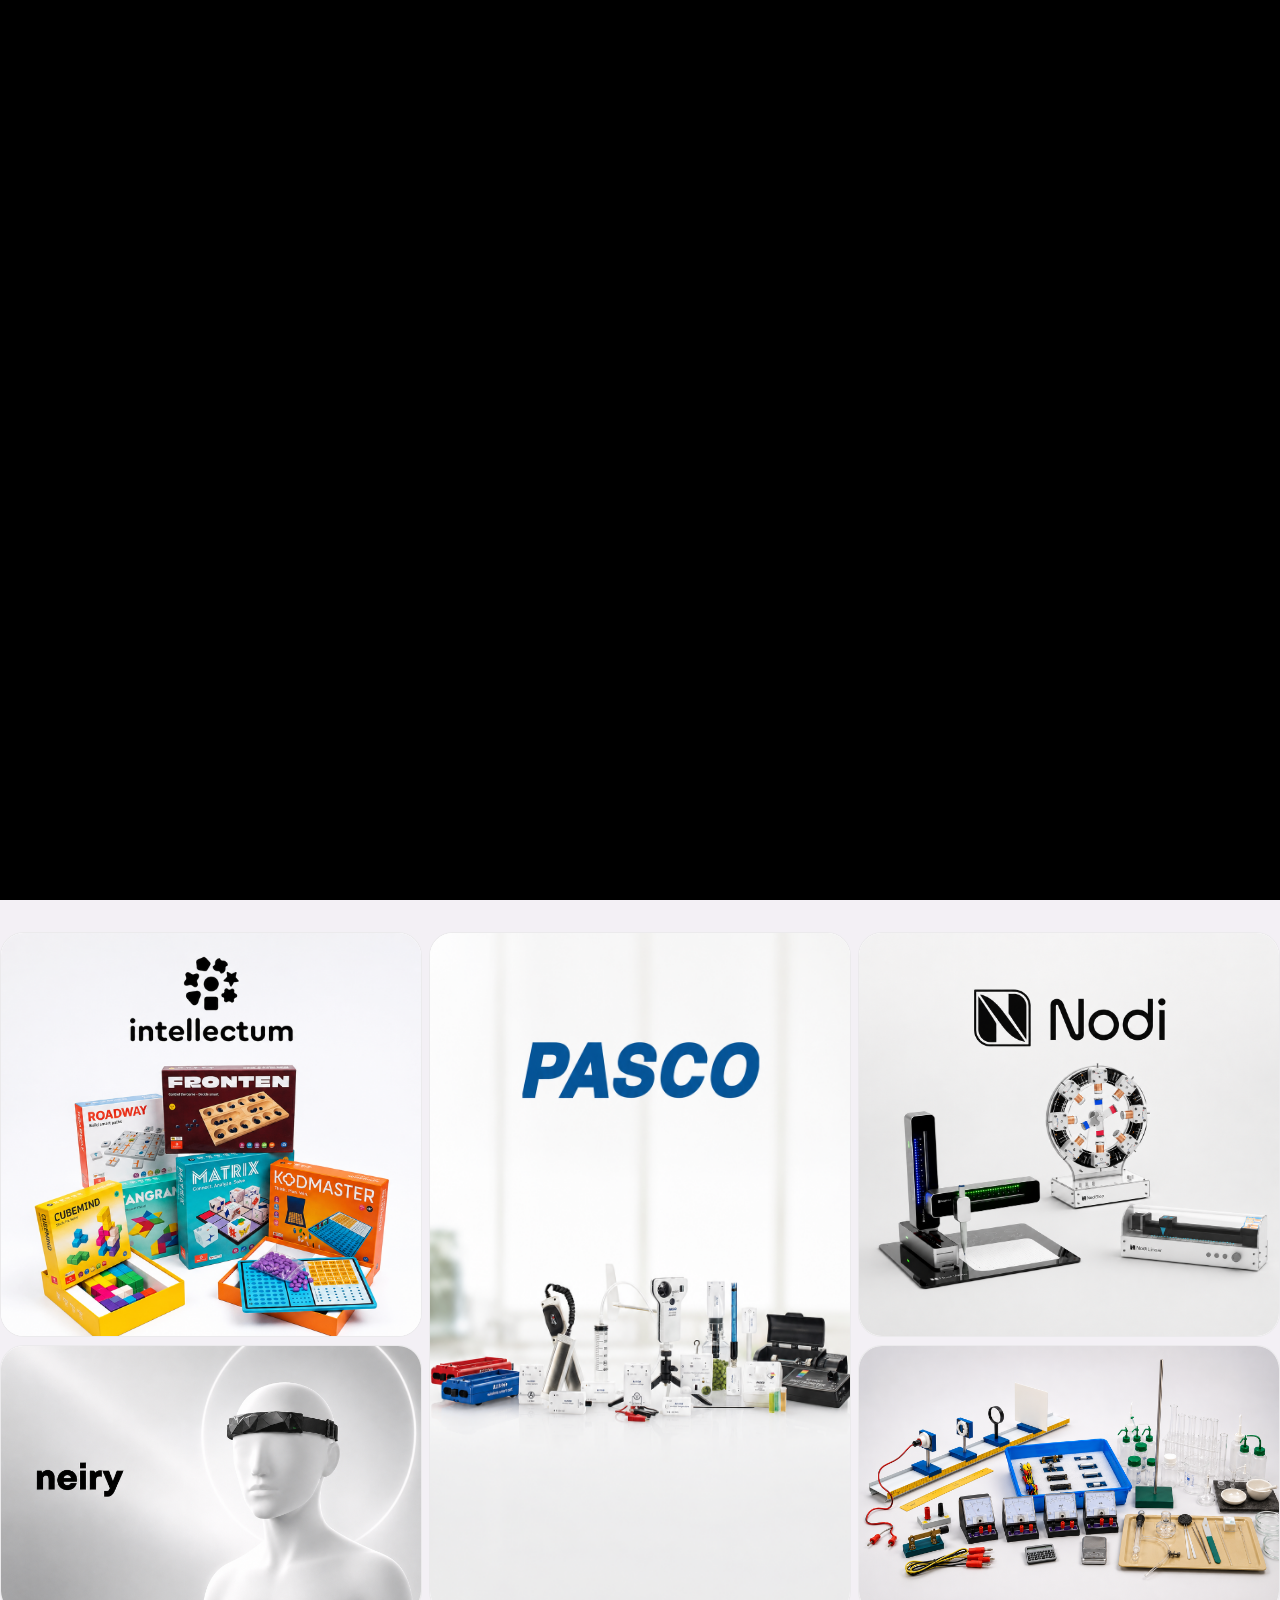
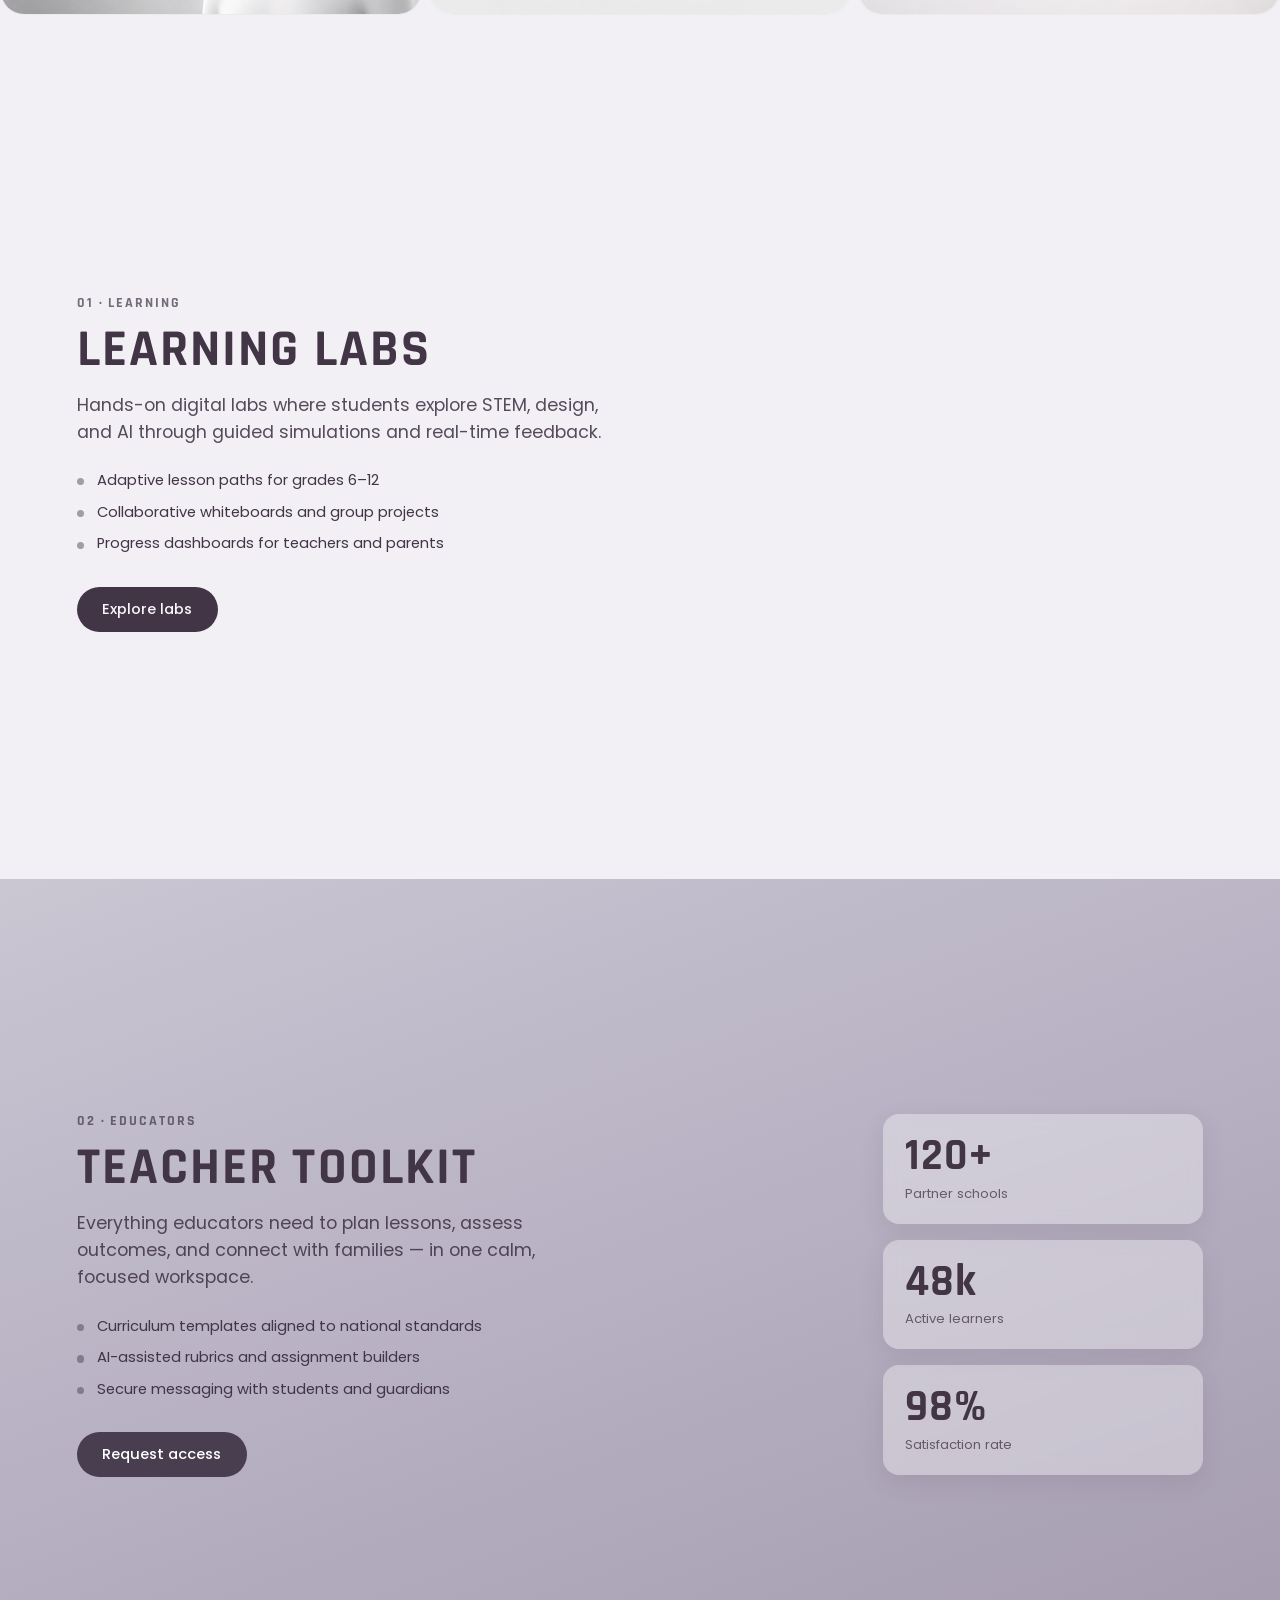
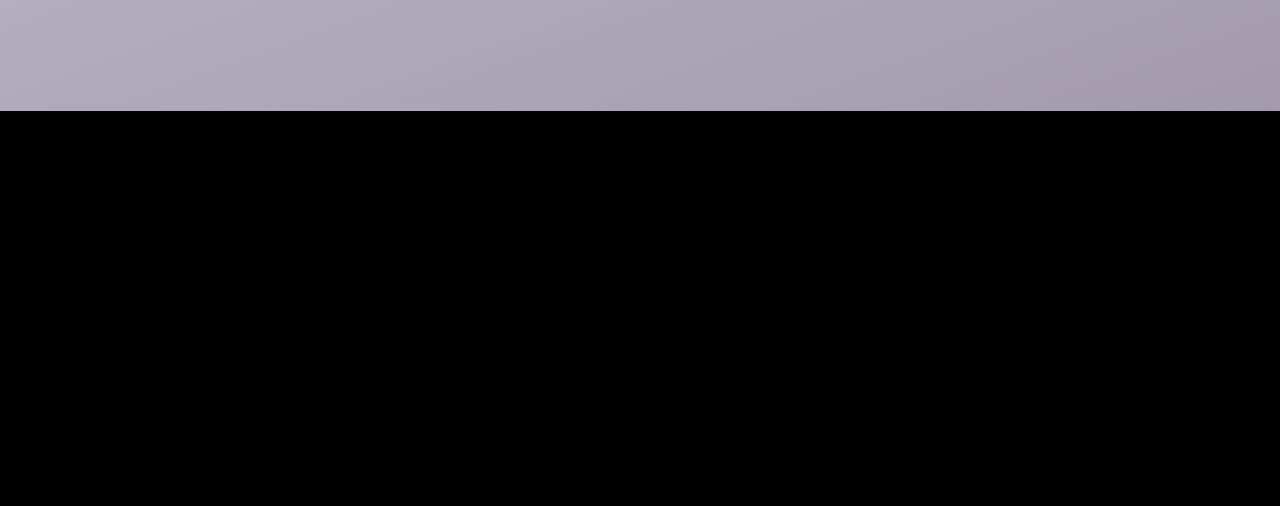
==== commit d27ace84: "Refactor bento showcase section for improved mobile layout and accessibility. Introduce mode toggle " ====
--- a/index.html
+++ b/index.html
@@ -192,7 +192,7 @@
                 <select class="glass-tuner__select" id="settings-preset" aria-label="Набор параметров"></select>
               </div>
               <div class="glass-tuner__control">
-                <label class="glass-tuner__label" for="left-glass-blur">Размытие стекла</label>
+                <label class="glass-tuner__label" for="left-glass-blur">Размытие - стекла</label>
                 <div class="glass-tuner__row">
                   <input
                     class="glass-tuner__range"
@@ -468,38 +468,92 @@
       </div>
     </div>
 
-    <section id="bento-showcase" class="bento-showcase" aria-label="Featured highlights">
+    <section
+      id="bento-showcase"
+      class="bento-showcase bento-showcase--app-grid"
+      aria-label="Featured highlights"
+    >
+      <div class="bento-showcase__header">
+        <div class="bento-showcase__intro">
+          <p class="bento-showcase__eyebrow" data-i18n="categories.eyebrow">Products</p>
+          <h2 class="bento-showcase__title" data-i18n="categories.title">Product categories</h2>
+        </div>
+        <div class="bento-showcase__mode-toggle" role="group" data-i18n-aria-label="gallery.products" aria-label="Products">
+          <button
+            type="button"
+            class="bento-showcase__mode-btn is-active"
+            data-bento-mode="app-grid"
+            aria-pressed="true"
+            data-i18n="categories.view.grid"
+          >
+            Grid
+          </button>
+          <button
+            type="button"
+            class="bento-showcase__mode-btn"
+            data-bento-mode="product-list"
+            aria-pressed="false"
+            data-i18n="categories.view.list"
+          >
+            List
+          </button>
+        </div>
+      </div>
       <div class="bento-showcase__grid">
         <a class="bento-showcase__cell bento-showcase__cell--a" href="#" data-i18n-aria-label="categories.cta" aria-label="Learn More">
-          <img
-            class="bento-showcase__img"
-            src="assets/intellectum_25-24.png"
-            alt="Intellectum"
-            data-i18n-alt="categories.intellectum.title"
-          />
+          <div class="bento-showcase__media">
+            <img
+              class="bento-showcase__img"
+              src="assets/intellectum_25-24.png"
+              alt="Intellectum"
+              data-i18n-alt="categories.intellectum.title"
+            />
+          </div>
+          <div class="bento-showcase__body">
+            <span class="bento-showcase__name" data-i18n="categories.intellectum.title">Intellectum</span>
+            <span class="bento-showcase__desc" data-i18n="categories.intellectum.desc">A developmental methodology for kindergartens.</span>
+            <span class="bento-showcase__cta" data-i18n="categories.cta">Learn More ></span>
+          </div>
         </a>
         <a class="bento-showcase__cell bento-showcase__cell--b" href="#">
-          <img
-            class="bento-showcase__img"
-            src="assets/neyri_25-16.png"
-            alt="Neyri"
-          />
+          <div class="bento-showcase__media">
+            <img class="bento-showcase__img" src="assets/neyri_25-16.png" alt="Neyri" data-i18n-alt="categories.neyri.title" />
+          </div>
+          <div class="bento-showcase__body">
+            <span class="bento-showcase__name" data-i18n="categories.neyri.title">Neyri</span>
+            <span class="bento-showcase__desc" data-i18n="categories.neyri.desc">Smart learning companion for guided classroom activities.</span>
+            <span class="bento-showcase__cta" data-i18n="categories.cta">Learn More ></span>
+          </div>
         </a>
         <a class="bento-showcase__cell bento-showcase__cell--c" href="#" data-i18n-aria-label="categories.cta" aria-label="Learn More">
-          <img
-            class="bento-showcase__img"
-            src="assets/nodi_25-24.png"
-            alt="Nodi Ecosystem"
-            data-i18n-alt="categories.nodi.title"
-          />
+          <div class="bento-showcase__media">
+            <img
+              class="bento-showcase__img"
+              src="assets/nodi_25-24.png"
+              alt="Nodi Ecosystem"
+              data-i18n-alt="categories.nodi.title"
+            />
+          </div>
+          <div class="bento-showcase__body">
+            <span class="bento-showcase__name" data-i18n="categories.nodi.title">Nodi Ecosystem</span>
+            <span class="bento-showcase__desc" data-i18n="categories.nodi.desc">Educational robotics and STEM learning.</span>
+            <span class="bento-showcase__cta" data-i18n="categories.cta">Learn More ></span>
+          </div>
         </a>
         <a class="bento-showcase__cell bento-showcase__cell--d" href="#">
-          <img
-            class="bento-showcase__img"
-            src="assets/labo_25-16.png"
-            alt="School Equipments"
-            data-i18n-alt="nav.equipment"
-          />
+          <div class="bento-showcase__media">
+            <img
+              class="bento-showcase__img"
+              src="assets/labo_25-16.png"
+              alt="School Equipments"
+              data-i18n-alt="categories.equipment.title"
+            />
+          </div>
+          <div class="bento-showcase__body">
+            <span class="bento-showcase__name" data-i18n="categories.equipment.title">School Equipments</span>
+            <span class="bento-showcase__desc" data-i18n="categories.equipment.desc">Lab tools and classroom hardware for STEM programs.</span>
+            <span class="bento-showcase__cta" data-i18n="categories.cta">Learn More ></span>
+          </div>
         </a>
         <a class="bento-showcase__cell bento-showcase__cell--e" href="#">
           <div class="bento-showcase__media">
@@ -509,6 +563,11 @@
               alt="Pasco"
               data-i18n-alt="categories.pasco.title"
             />
+          </div>
+          <div class="bento-showcase__body">
+            <span class="bento-showcase__name" data-i18n="categories.pasco.title">Pasco</span>
+            <span class="bento-showcase__desc" data-i18n="categories.pasco.desc">Digital measuring instruments.</span>
+            <span class="bento-showcase__cta" data-i18n="categories.cta">Learn More ></span>
           </div>
         </a>
       </div>
--- a/styles.css
+++ b/styles.css
@@ -2156,6 +2156,14 @@
   background: var(--bloom-mist);
 }
 
+.bento-showcase__header {
+  display: none;
+}
+
+.bento-showcase__body {
+  display: none;
+}
+
 .bento-showcase__grid {
   --bento-gap: clamp(0.35rem, 0.6vw, 0.5rem);
   display: grid;
@@ -2189,6 +2197,17 @@
     border-color 0.28s ease;
 }
 
+.bento-showcase__cell:has(.bento-showcase__media) .bento-showcase__img,
+.bento-showcase__cell > .bento-showcase__img {
+  position: absolute;
+  inset: 0;
+  display: block;
+  width: 100%;
+  height: 100%;
+  object-fit: cover;
+  object-position: center center;
+}
+
 .bento-showcase__cell:hover {
   z-index: 2;
   transform: scale(1.025);
@@ -2504,55 +2523,12 @@
   }
 }
 
-@media (max-width: 720px) {
-  .split-headline {
-    top: clamp(3.5rem, 10vh, 5rem);
-    width: calc(100% - var(--panel-edge-gap) * 2);
-    font-size: clamp(1.75rem, 8vw, 2.75rem);
-    letter-spacing: 0.04em;
-  }
-
-  .split-headline--mirror {
-    left: auto;
-    right: var(--panel-edge-gap);
-    width: min(calc(72vw - var(--panel-edge-gap)), 100%);
-    text-align: right;
-  }
-
-  .left-content-group {
-    flex: 0 0 calc(100% - var(--panel-edge-gap));
-    width: calc(100% - var(--panel-edge-gap));
-    max-width: calc(100% - var(--panel-edge-gap));
-  }
-
-  .hero-stage.is-intellectum .left-content-group {
-    flex-direction: row-reverse;
-    margin-left: var(--panel-edge-gap);
-    margin-right: 0;
-  }
-
-  .left-content {
-    flex: 1 1 auto;
-    width: auto;
-    max-width: none;
-  }
-}
-
-@media (max-width: 720px) {
-  .product-gallery__card {
-    padding: 0.1rem;
-  }
-}
-
-@media (max-width: 560px) {
-  .left-content {
-    padding: 1rem;
-  }
-}
 
 @media (max-width: 720px) {
   .bloom-page {
     --panel-edge-gap: clamp(0.85rem, 4vw, 1.25rem);
+    --mobile-tap-size: 2.25rem;
+    --mobile-icon-size: 1.05rem;
   }
 
   .site-chrome {
@@ -2568,7 +2544,7 @@
   .bloom-page:not(.is-nav-merged) .site-brand,
   .bloom-page.is-nav-merged .site-brand {
     position: static;
-    min-height: 2.7rem;
+    min-height: var(--mobile-tap-size);
     padding: 0.25rem 0.55rem;
     border-right: 0;
     border-radius: 999px;
@@ -2613,7 +2589,7 @@
 
   .site-nav,
   .bloom-page.is-nav-merged .site-nav {
-    min-height: 2.7rem;
+    min-height: var(--mobile-tap-size);
     max-width: calc(100vw - var(--panel-edge-gap) * 2 - 3.1rem);
     padding: 0.3rem 0.35rem;
     border-radius: 999px;
@@ -2636,8 +2612,8 @@
 
   .site-nav__link {
     justify-content: center;
-    width: 2.05rem;
-    height: 2.05rem;
+    width: var(--mobile-tap-size);
+    height: var(--mobile-tap-size);
     padding: 0;
   }
 
@@ -2655,6 +2631,8 @@
 
   .site-nav__icon {
     display: block;
+    width: var(--mobile-icon-size);
+    height: var(--mobile-icon-size);
   }
 
   .site-nav__caret {
@@ -2674,18 +2652,32 @@
   .site-actions {
     top: max(0.65rem, env(safe-area-inset-top));
     right: var(--panel-edge-gap);
-    min-height: 2.7rem;
+    min-height: var(--mobile-tap-size);
     padding: 0.25rem 0.3rem;
     gap: 0.1rem;
   }
 
-  .site-actions__btn {
-    width: 2.05rem;
-    height: 2.05rem;
+  .site-actions__btn,
+  .site-actions .menu-pill {
+    width: var(--mobile-tap-size);
+    height: var(--mobile-tap-size);
+  }
+
+  .site-actions__btn svg,
+  .site-actions .menu-pill svg {
+    width: var(--mobile-icon-size);
+    height: var(--mobile-icon-size);
+  }
+
+  .site-lang {
+    min-height: var(--mobile-tap-size);
+    padding: 0.1rem;
   }
 
   .site-lang__btn {
-    padding: 0.4rem 0.42rem;
+    min-width: 1.85rem;
+    min-height: calc(var(--mobile-tap-size) - 0.2rem);
+    padding: 0.35rem 0.42rem;
     font-size: 0.58rem;
   }
 
@@ -2714,34 +2706,57 @@
   }
 
   .split-headline {
+    left: 50%;
+    right: auto;
     top: clamp(5.15rem, 13svh, 6.75rem);
     width: calc(100% - var(--panel-edge-gap) * 2);
+    margin-inline: auto;
+    transform: translateX(-50%);
+    text-align: center;
     font-size: clamp(1.55rem, 8.5vw, 2.45rem);
     line-height: 0.96;
     text-shadow: 0 2px 18px color-mix(in srgb, var(--hero-text-color, #000000) 22%, transparent);
   }
 
+  .hero-stage.is-intellectum .split-headline:not(.split-headline--mirror) {
+    transform: translateX(-50%) translateY(-0.75rem);
+    opacity: 0;
+    pointer-events: none;
+  }
+
   .split-headline--mirror {
-    right: var(--panel-edge-gap);
+    left: 50%;
+    right: auto;
     width: calc(100% - var(--panel-edge-gap) * 2);
+    text-align: center;
+    transform: translateX(-50%) translateY(0.75rem);
+    opacity: 0;
+    pointer-events: none;
+  }
+
+  .hero-stage.is-intellectum .split-headline--mirror {
+    transform: translateX(-50%);
+    opacity: 1;
+    pointer-events: auto;
   }
 
   .left-content-group,
   .hero-stage.is-intellectum .left-content-group {
     position: relative;
-    flex: 0 1 min(100%, 28rem);
-    width: min(100%, 28rem);
-    max-width: min(100%, 28rem);
+    flex: 0 1 min(100%, 22rem);
+    width: min(100%, 22rem);
+    max-width: min(100%, 22rem);
     margin: 0 auto;
     align-self: flex-end;
+    padding-right: calc(var(--mobile-tap-size) + 0.35rem);
   }
 
   .left-content {
     width: 100%;
     max-width: none;
-    max-height: min(58svh, 25rem);
-    border-radius: 1.2rem;
-    padding: clamp(0.85rem, 3vw, 1rem);
+    max-height: none;
+    border-radius: 1.1rem;
+    padding: 0.8rem 0.85rem 0.75rem;
     --lead-inline-pad: 0;
   }
 
@@ -2751,11 +2766,12 @@
 
   .lead-form {
     margin-top: 0;
-    gap: 0.5rem;
+    gap: 0.4rem;
   }
 
   .lead-form h1.lead-form__title {
-    font-size: clamp(1.35rem, 8cqw, 1.9rem);
+    font-size: clamp(1.2rem, 7cqw, 1.65rem);
+    line-height: 1;
   }
 
   .lead-form__lead {
@@ -2763,13 +2779,23 @@
     -webkit-line-clamp: 2;
     -webkit-box-orient: vertical;
     overflow: hidden;
-    font-size: 0.82rem;
-    line-height: 1.35;
+    font-size: 0.78rem;
+    line-height: 1.32;
   }
 
   .lead-form__body {
-    gap: 0.5rem;
+    gap: 0.42rem;
     overflow: visible;
+  }
+
+  .lead-form__field input,
+  .lead-form__select-trigger {
+    font-size: 0.86rem;
+    padding: 0.52rem 0.75rem;
+  }
+
+  .lead-form__select-trigger {
+    padding-right: 2rem;
   }
 
   .lead-form__field--comment,
@@ -2778,20 +2804,26 @@
   }
 
   .lead-form__actions {
-    margin-top: 0.55rem;
+    margin-top: 0.35rem;
+    padding-top: 0.35rem;
   }
 
   .lead-form__submit {
-    min-height: 2.65rem;
+    min-height: 2.45rem;
+    padding: 0.58rem 0.85rem;
+    font-size: 0.86rem;
   }
 
   .hero-panel-arrow {
     position: absolute;
     top: 50%;
-    right: 0.3rem;
+    right: 0;
     z-index: 5;
-    width: 2.25rem;
-    height: 2.25rem;
+    display: inline-flex;
+    align-items: center;
+    justify-content: center;
+    width: var(--mobile-tap-size);
+    height: var(--mobile-tap-size);
     border-radius: 999px;
     background: color-mix(in srgb, var(--panel-tint-color, #cac6d2) 34%, rgba(255, 255, 255, 0.35));
     backdrop-filter: blur(16px);
@@ -2799,6 +2831,11 @@
     transform: translateY(-50%);
   }
 
+  .hero-panel-arrow svg {
+    width: var(--mobile-icon-size);
+    height: var(--mobile-icon-size);
+  }
+
   .product-gallery {
     bottom: calc(1rem + env(safe-area-inset-bottom));
     max-width: calc(100vw - var(--panel-edge-gap) * 2);
@@ -2806,19 +2843,242 @@
   }
 
   .product-gallery__arrow {
-    width: 2.5rem;
-    height: 2.5rem;
+    width: var(--mobile-tap-size);
+    height: var(--mobile-tap-size);
+  }
+
+  .product-gallery__arrow svg {
+    width: var(--mobile-icon-size);
+    height: var(--mobile-icon-size);
   }
 
   .product-gallery__card {
     width: 2.35rem;
     height: 2.35rem;
+    padding: 0.1rem;
     border-radius: 0.8rem;
   }
 
   .product-gallery__card.is-active {
     width: 3.15rem;
     height: 3.15rem;
+  }
+
+  .bento-showcase {
+    padding: 1rem var(--panel-edge-gap) 1.25rem;
+  }
+
+  .bento-showcase__header {
+    display: flex;
+    align-items: flex-end;
+    justify-content: space-between;
+    gap: 0.75rem;
+    margin-bottom: 0.85rem;
+  }
+
+  .bento-showcase__eyebrow {
+    margin: 0 0 0.25rem;
+    font-family: "Rajdhani", "Segoe UI", ui-sans-serif, sans-serif;
+    font-size: 0.72rem;
+    font-weight: 700;
+    letter-spacing: 0.14em;
+    text-transform: uppercase;
+    color: color-mix(in srgb, var(--bloom-ink) 55%, transparent);
+  }
+
+  .bento-showcase__title {
+    margin: 0;
+    font-family: "Rajdhani", "Segoe UI", ui-sans-serif, sans-serif;
+    font-size: clamp(1.35rem, 6vw, 1.75rem);
+    font-weight: 700;
+    line-height: 1;
+    letter-spacing: 0.03em;
+    text-transform: uppercase;
+    color: var(--bloom-ink);
+  }
+
+  .bento-showcase__mode-toggle {
+    display: inline-flex;
+    align-items: center;
+    gap: 0.15rem;
+    padding: 0.12rem;
+    border-radius: 999px;
+    background: color-mix(in srgb, var(--bloom-ink) 8%, white);
+    box-shadow: inset 0 1px 0 rgba(255, 255, 255, 0.65);
+  }
+
+  .bento-showcase__mode-btn {
+    border: 0;
+    border-radius: 999px;
+    background: transparent;
+    color: color-mix(in srgb, var(--bloom-ink) 62%, transparent);
+    font-family: inherit;
+    font-size: 0.68rem;
+    font-weight: 600;
+    letter-spacing: 0.04em;
+    text-transform: uppercase;
+    padding: 0.42rem 0.62rem;
+    cursor: pointer;
+    transition: background-color 0.2s ease, color 0.2s ease, transform 0.15s ease;
+  }
+
+  .bento-showcase__mode-btn.is-active {
+    background: #fff;
+    color: var(--bloom-ink);
+    box-shadow: 0 2px 8px rgba(65, 53, 70, 0.12);
+  }
+
+  .bento-showcase__mode-btn:active {
+    transform: scale(0.96);
+  }
+
+  .bento-showcase--app-grid .bento-showcase__grid {
+    aspect-ratio: auto;
+    min-height: auto;
+    grid-template-columns: repeat(2, minmax(0, 1fr));
+    grid-template-rows: none;
+    grid-template-areas: none;
+    gap: 0.75rem;
+  }
+
+  .bento-showcase--app-grid .bento-showcase__cell {
+    aspect-ratio: 1;
+    min-height: 0;
+    border-radius: 1.15rem;
+    background: #fff;
+    box-shadow:
+      0 10px 24px rgba(65, 53, 70, 0.08),
+      inset 0 1px 0 rgba(255, 255, 255, 0.8);
+  }
+
+  .bento-showcase--app-grid .bento-showcase__cell--a,
+  .bento-showcase--app-grid .bento-showcase__cell--b,
+  .bento-showcase--app-grid .bento-showcase__cell--c,
+  .bento-showcase--app-grid .bento-showcase__cell--d,
+  .bento-showcase--app-grid .bento-showcase__cell--e {
+    grid-area: auto;
+  }
+
+  .bento-showcase--app-grid .bento-showcase__body {
+    display: none;
+  }
+
+  .bento-showcase--app-grid .bento-showcase__media {
+    border-radius: inherit;
+  }
+
+  .bento-showcase--app-grid .bento-showcase__img {
+    object-fit: contain;
+    padding: 0.35rem;
+  }
+
+  .bento-showcase--product-list .bento-showcase__grid {
+    display: flex;
+    flex-direction: column;
+    gap: 0.65rem;
+    aspect-ratio: auto;
+    min-height: auto;
+  }
+
+  .bento-showcase--product-list .bento-showcase__cell {
+    display: grid;
+    grid-template-columns: 4.5rem minmax(0, 1fr) auto;
+    align-items: center;
+    gap: 0.75rem;
+    min-height: 5.25rem;
+    padding: 0.65rem 0.75rem 0.65rem 0.65rem;
+    aspect-ratio: auto;
+    background: rgba(255, 255, 255, 0.82);
+    backdrop-filter: blur(10px);
+    -webkit-backdrop-filter: blur(10px);
+    box-shadow:
+      0 8px 20px rgba(65, 53, 70, 0.08),
+      inset 0 1px 0 rgba(255, 255, 255, 0.75);
+  }
+
+  .bento-showcase--product-list .bento-showcase__media {
+    position: relative;
+    inset: auto;
+    width: 4.5rem;
+    height: 4.5rem;
+    border-radius: 1rem;
+    flex-shrink: 0;
+    background: #fff;
+    overflow: hidden;
+  }
+
+  .bento-showcase--product-list .bento-showcase__img {
+    position: relative;
+    inset: auto;
+    width: 100%;
+    height: 100%;
+    object-fit: contain;
+    padding: 0.25rem;
+  }
+
+  .bento-showcase--product-list .bento-showcase__body {
+    display: flex;
+    flex-direction: column;
+    gap: 0.2rem;
+    min-width: 0;
+  }
+
+  .bento-showcase--product-list .bento-showcase__name {
+    font-family: "Rajdhani", "Segoe UI", ui-sans-serif, sans-serif;
+    font-size: 1rem;
+    font-weight: 700;
+    line-height: 1.05;
+    letter-spacing: 0.02em;
+    color: var(--bloom-ink);
+  }
+
+  .bento-showcase--product-list .bento-showcase__desc {
+    display: -webkit-box;
+    -webkit-line-clamp: 2;
+    -webkit-box-orient: vertical;
+    overflow: hidden;
+    font-size: 0.76rem;
+    line-height: 1.35;
+    color: color-mix(in srgb, var(--bloom-ink) 72%, transparent);
+  }
+
+  .bento-showcase--product-list .bento-showcase__cta {
+    display: none;
+  }
+
+  .bento-showcase--product-list .bento-showcase__cell::after {
+    content: "";
+    width: 0.55rem;
+    height: 0.55rem;
+    margin-right: 0.15rem;
+    border-right: 2px solid color-mix(in srgb, var(--bloom-ink) 45%, transparent);
+    border-top: 2px solid color-mix(in srgb, var(--bloom-ink) 45%, transparent);
+    transform: rotate(45deg);
+    transition: transform 0.2s ease;
+  }
+
+  .bento-showcase--product-list .bento-showcase__cell:active::after {
+    transform: rotate(45deg) translateX(2px);
+  }
+
+  .bento-showcase__cell {
+    animation: bento-card-in 0.45s cubic-bezier(0.22, 1, 0.36, 1) both;
+  }
+
+  .bento-showcase__cell:nth-child(2) {
+    animation-delay: 0.05s;
+  }
+
+  .bento-showcase__cell:nth-child(3) {
+    animation-delay: 0.1s;
+  }
+
+  .bento-showcase__cell:nth-child(4) {
+    animation-delay: 0.15s;
+  }
+
+  .bento-showcase__cell:nth-child(5) {
+    animation-delay: 0.2s;
   }
 
   .land-section {
@@ -2870,35 +3130,43 @@
   }
 }
 
+@keyframes bento-card-in {
+  from {
+    opacity: 0;
+    transform: translateY(0.65rem);
+  }
+
+  to {
+    opacity: 1;
+    transform: translateY(0);
+  }
+}
+
 @media (max-width: 560px) {
-  .bento-showcase {
-    padding: 0.75rem;
-  }
-
-  .bento-showcase__grid {
-    gap: 0.75rem;
-  }
-
-  .bento-showcase__cell {
-    aspect-ratio: 4 / 5;
-    min-height: 14rem;
-    border-radius: 1.25rem;
-  }
-
-  .bento-showcase__cell--e {
-    aspect-ratio: 4 / 5;
-  }
-
-  .bento-showcase__img {
-    object-fit: cover;
-  }
-
   .site-footer__inner {
     gap: 1.35rem;
   }
 
   .site-footer__heading {
     margin-bottom: 0.65rem;
+  }
+}
+
+@media (max-width: 430px) {
+  .lead-form__lead {
+    display: none;
+  }
+
+  .left-content-group,
+  .hero-stage.is-intellectum .left-content-group {
+    width: min(100%, 20rem);
+    max-width: min(100%, 20rem);
+  }
+}
+
+@media (prefers-reduced-motion: reduce) {
+  .bento-showcase__cell {
+    animation: none;
   }
 }
 
